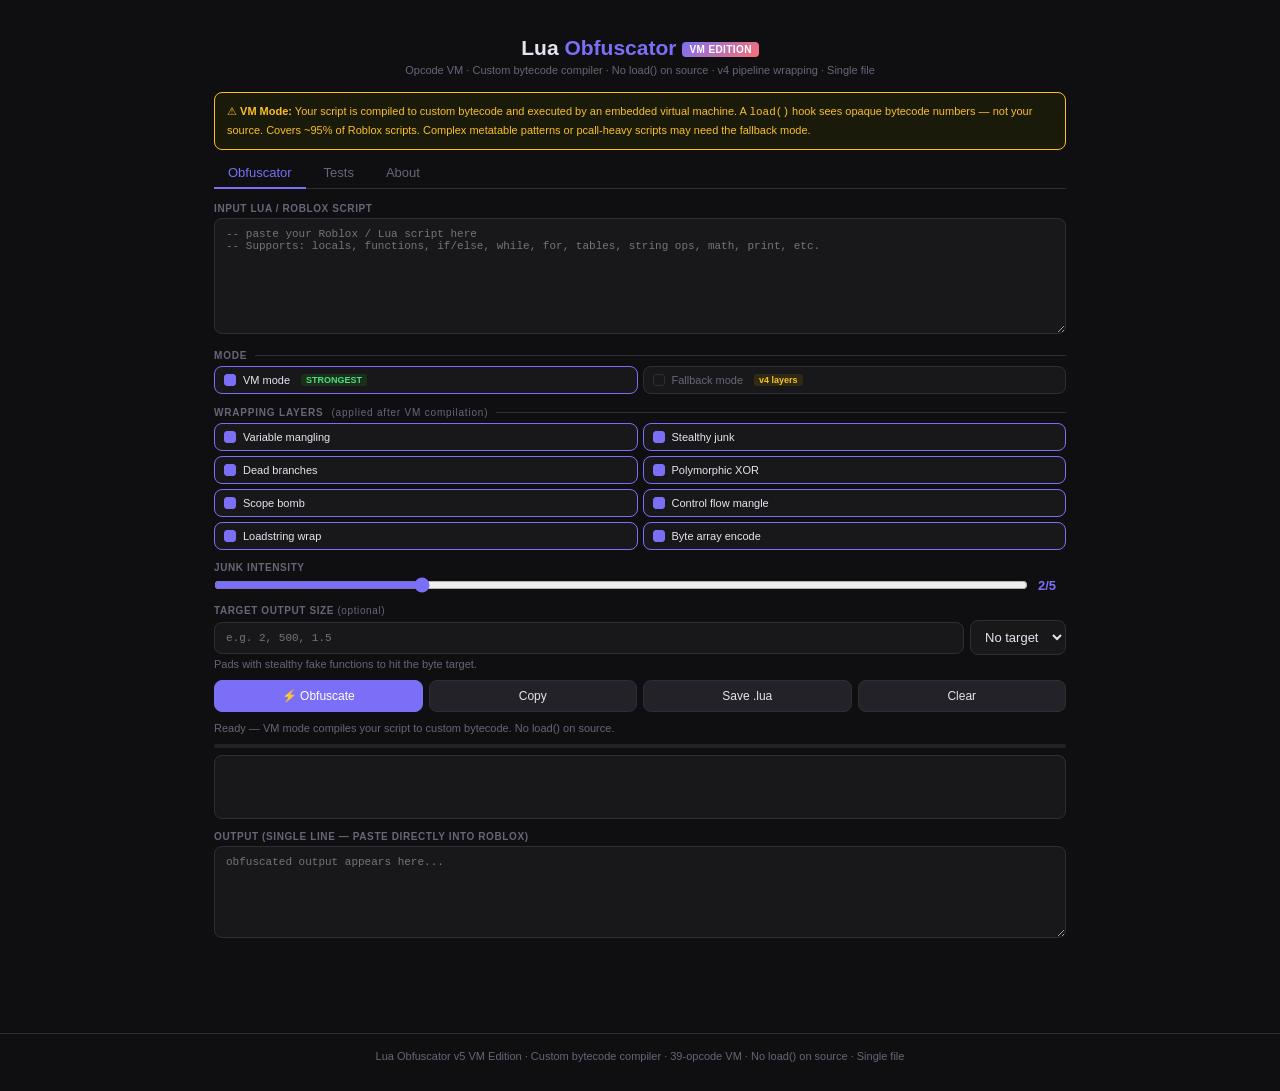
==== public/index.html @ 028c652d "fix some error 4" ====
<!DOCTYPE html>
<html lang="en">
<head>
<meta charset="utf-8">
<meta name="viewport" content="width=device-width,initial-scale=1">
<title>Lua Obfuscator v5 — VM Edition</title>
<style>
:root{--bg:#0f0f11;--s1:#18181b;--s2:#222228;--bd:#2e2e36;--ac:#7c6ff7;--ac2:#5a54c4;--tx:#e4e4ef;--mu:#666678;--ok:#4ade80;--er:#f87171;--wn:#fbbf24;--r:8px;--mo:'JetBrains Mono','Fira Code',monospace}
*{box-sizing:border-box;margin:0;padding:0}
html,body{background:var(--bg);color:var(--tx);font-family:-apple-system,BlinkMacSystemFont,'Segoe UI',sans-serif;font-size:14px}
.w{max-width:880px;margin:0 auto;padding:16px 14px 60px}
h1{font-size:21px;font-weight:700;text-align:center;padding:20px 0 4px}
h1 span{color:var(--ac)}
.sub{text-align:center;font-size:11px;color:var(--mu);margin-bottom:16px}
.vm-badge{display:inline-block;background:linear-gradient(135deg,#7c6ff7,#f87171);color:#fff;font-size:10px;font-weight:700;padding:2px 7px;border-radius:4px;margin-left:6px;vertical-align:middle;letter-spacing:.04em}
.tabs{display:flex;gap:4px;border-bottom:1px solid var(--bd);margin-bottom:14px}
.tab{padding:7px 14px;font-size:13px;font-weight:500;cursor:pointer;color:var(--mu);border-bottom:2px solid transparent;margin-bottom:-1px;transition:color .15s,border-color .15s}
.tab.active{color:var(--ac);border-bottom-color:var(--ac)}
.pnl{display:none}.pnl.active{display:block}
.lbl{display:block;font-size:10px;font-weight:700;color:var(--mu);text-transform:uppercase;letter-spacing:.06em;margin:12px 0 4px}
textarea,input[type=text]{width:100%;background:var(--s1);color:var(--tx);border:1px solid var(--bd);border-radius:var(--r);padding:9px 11px;font-family:var(--mo);font-size:11px;outline:none;resize:vertical;transition:border-color .15s}
textarea:focus,input:focus{border-color:var(--ac)}
select{background:var(--s1);color:var(--tx);border:1px solid var(--bd);border-radius:var(--r);padding:8px 10px;font-size:13px;outline:none;cursor:pointer}
.g2{display:grid;grid-template-columns:1fr 1fr;gap:5px;margin:5px 0}
.opt{display:flex;align-items:center;gap:7px;padding:7px 9px;background:var(--s1);border:1px solid var(--bd);border-radius:var(--r);cursor:pointer;font-size:11px;color:var(--mu);user-select:none;transition:border-color .15s,color .15s}
.opt:hover,.opt.on{border-color:var(--ac);color:var(--tx)}
.opt input{display:none}
.dot{width:12px;height:12px;border-radius:3px;border:1.5px solid var(--bd);flex-shrink:0;transition:background .15s,border-color .15s}
.opt.on .dot{background:var(--ac);border-color:var(--ac)}
.sec{font-size:10px;font-weight:700;color:var(--mu);text-transform:uppercase;letter-spacing:.08em;margin:13px 0 4px;display:flex;align-items:center;gap:8px}
.sec::after{content:'';flex:1;height:1px;background:var(--bd)}
.row{display:flex;gap:6px;margin:10px 0;flex-wrap:wrap}
button{flex:1;min-width:68px;padding:8px 10px;font-size:12px;font-weight:500;border-radius:var(--r);border:1px solid var(--bd);background:var(--s2);color:var(--tx);cursor:pointer;transition:background .15s,border-color .15s}
button:hover{background:var(--s1);border-color:var(--ac)}
button.p{background:var(--ac);border-color:var(--ac);color:#fff}
button.p:hover{background:var(--ac2)}
button:disabled{opacity:.4;cursor:not-allowed}
.slrow{display:flex;align-items:center;gap:10px;margin:4px 0}
input[type=range]{flex:1;accent-color:var(--ac)}
.slv{font-size:13px;font-weight:700;color:var(--ac);min-width:28px}
.srow{display:flex;gap:6px;align-items:center}.srow input{flex:1}
.hint{font-size:11px;color:var(--mu);margin-top:3px}
.pw{height:4px;background:var(--s2);border-radius:2px;margin:7px 0;overflow:hidden}
.pb{height:100%;width:0%;background:var(--ac);border-radius:2px;transition:width .2s}
#st{font-size:11px;color:var(--mu);min-height:15px;margin:3px 0}
.lg{font-family:var(--mo);font-size:10px;color:var(--mu);background:var(--s1);border:1px solid var(--bd);border-radius:var(--r);padding:7px;height:64px;overflow-y:auto;margin:4px 0}
.stats{display:grid;grid-template-columns:repeat(4,1fr);gap:5px;margin:7px 0}
.stat{background:var(--s1);border:1px solid var(--bd);border-radius:var(--r);padding:7px;text-align:center}
.sv{font-size:13px;font-weight:700}.sl{font-size:9px;color:var(--mu);margin-top:2px}
.dlc{margin:8px 0;padding:11px 13px;background:var(--s1);border:1px solid var(--ac);border-radius:var(--r);display:none}
.dlc a{display:block;font-size:12px;font-weight:500;color:var(--ac);text-decoration:none;word-break:break-all}
.dlh{font-size:10px;color:var(--mu);margin-top:4px;line-height:1.6}
.bx{display:inline-block;font-size:9px;font-weight:700;padding:1px 5px;border-radius:3px;margin-left:4px;vertical-align:middle}
.bn{background:#1a2e1a;color:var(--ok)}.bf{background:#2e2a14;color:var(--wn)}
.rrow{display:flex;align-items:flex-start;gap:7px;padding:7px 10px;border-bottom:1px solid var(--bd);font-size:11px}
.rrow:last-child{border-bottom:none}
.rn{font-weight:600}.rd{font-size:10px;color:var(--mu);margin-top:1px;font-family:var(--mo)}
.rbox{background:var(--s1);border:1px solid var(--bd);border-radius:var(--r);overflow:hidden;margin:7px 0}
.rhd{font-size:10px;font-weight:700;color:var(--mu);padding:6px 10px;border-bottom:1px solid var(--bd);background:var(--s2);text-transform:uppercase;letter-spacing:.05em}
.sm{display:grid;grid-template-columns:1fr 1fr;gap:6px;margin:7px 0}
.sc{background:var(--s1);border:1px solid var(--bd);border-radius:var(--r);padding:9px;text-align:center}
.scv{font-size:22px;font-weight:700}.scl{font-size:10px;color:var(--mu);margin-top:2px}
.pass{color:var(--ok)}.fail{color:var(--er)}
.warn-box{background:#1a1a0a;border:1px solid var(--wn);border-radius:var(--r);padding:10px 12px;font-size:11px;color:var(--wn);margin:8px 0;line-height:1.6}
footer{text-align:center;font-size:11px;color:var(--mu);padding:16px 0;border-top:1px solid var(--bd);margin-top:32px}
@media(max-width:540px){.g2{grid-template-columns:1fr}.stats{grid-template-columns:1fr 1fr}button{font-size:11px}}
</style>
</head>
<body>
<div class="w">
<h1>Lua <span>Obfuscator</span><span class="vm-badge">VM EDITION</span></h1>
<p class="sub">Opcode VM · Custom bytecode compiler · No load() on source · v4 pipeline wrapping · Single file</p>

<div class="warn-box">
  ⚠ <b>VM Mode:</b> Your script is compiled to custom bytecode and executed by an embedded virtual machine.
  A <code>load()</code> hook sees opaque bytecode numbers — not your source. Covers ~95% of Roblox scripts.
  Complex metatable patterns or pcall-heavy scripts may need the fallback mode.
</div>

<div class="tabs">
  <div class="tab active" onclick="stab('obf',this)">Obfuscator</div>
  <div class="tab" onclick="stab('test',this)">Tests</div>
  <div class="tab" onclick="stab('about',this)">About</div>
</div>

<!-- OBFUSCATOR -->
<div class="pnl active" id="pnl_obf">

<label class="lbl">Input Lua / Roblox script</label>
<textarea id="inp" rows="8" placeholder="-- paste your Roblox / Lua script here
-- Supports: locals, functions, if/else, while, for, tables, string ops, math, print, etc."></textarea>

<div class="sec">Mode</div>
<div class="g2">
  <label class="opt on" id="card_vm" onclick="setMode('vm')"><input type="radio" name="mode" id="mode_vm" checked><span class="dot"></span>VM mode<span class="bx bn">STRONGEST</span></label>
  <label class="opt" id="card_fallback" onclick="setMode('fallback')"><input type="radio" name="mode" id="mode_fallback"><span class="dot"></span>Fallback mode<span class="bx bf">v4 layers</span></label>
</div>

<div class="sec">Wrapping layers <span style="font-weight:400;text-transform:none;font-size:10px">(applied after VM compilation)</span></div>
<div class="g2">
  <label class="opt on" onclick="tog('o_var',this)"><input type="checkbox" id="o_var" checked><span class="dot"></span>Variable mangling</label>
  <label class="opt on" onclick="tog('o_junk',this)"><input type="checkbox" id="o_junk" checked><span class="dot"></span>Stealthy junk</label>
  <label class="opt on" onclick="tog('o_dead',this)"><input type="checkbox" id="o_dead" checked><span class="dot"></span>Dead branches</label>
  <label class="opt on" onclick="tog('o_poly',this)"><input type="checkbox" id="o_poly" checked><span class="dot"></span>Polymorphic XOR</label>
  <label class="opt on" onclick="tog('o_scope',this)"><input type="checkbox" id="o_scope" checked><span class="dot"></span>Scope bomb</label>
  <label class="opt on" onclick="tog('o_flow',this)"><input type="checkbox" id="o_flow" checked><span class="dot"></span>Control flow mangle</label>
  <label class="opt on" onclick="tog('o_wrap',this)"><input type="checkbox" id="o_wrap" checked><span class="dot"></span>Loadstring wrap</label>
  <label class="opt on" onclick="tog('o_bytes',this)"><input type="checkbox" id="o_bytes" checked><span class="dot"></span>Byte array encode</label>
</div>

<label class="lbl">Junk intensity</label>
<div class="slrow">
  <input type="range" id="junk_lvl" min="1" max="5" value="2">
  <span class="slv" id="jlbl">2/5</span>
</div>

<label class="lbl">Target output size <span style="font-weight:400;text-transform:none">(optional)</span></label>
<div class="srow">
  <input type="text" id="sval" placeholder="e.g. 2, 500, 1.5">
  <select id="sunit"><option value="0">No target</option><option value="1024">KB</option><option value="1048576">MB</option><option value="1073741824">GB</option></select>
</div>
<div class="hint" id="snote">Pads with stealthy fake functions to hit the byte target.</div>

<div class="row">
  <button class="p" id="btnrun" onclick="runObf()">⚡ Obfuscate</button>
  <button onclick="cpOut()">Copy</button>
  <button onclick="saveLua()">Save .lua</button>
  <button onclick="clr()">Clear</button>
</div>

<div id="st">Ready — VM mode compiles your script to custom bytecode. No load() on source.</div>
<div class="pw"><div class="pb" id="bar"></div></div>
<div class="lg" id="lg"></div>

<div class="dlc" id="dlc">
  <a id="dla" href="#" target="_blank">📄 obfuscated.lua</a>
  <div class="dlh">Desktop: right-click → Save link as · iOS: long-press → Download · Android: long-press → Save link</div>
</div>

<div class="stats" id="stats" style="display:none">
  <div class="stat"><div class="sv" id="si">—</div><div class="sl">Input</div></div>
  <div class="stat"><div class="sv" id="so">—</div><div class="sl">Output</div></div>
  <div class="stat"><div class="sv" id="sx">—</div><div class="sl">Bloat</div></div>
  <div class="stat"><div class="sv" id="sn">—</div><div class="sl">Layers</div></div>
</div>

<label class="lbl">Output (single line — paste directly into Roblox)</label>
<textarea id="out" readonly rows="6" style="color:#a78bfa" placeholder="obfuscated output appears here..."></textarea>
</div>

<!-- TESTS -->
<div class="pnl" id="pnl_test">
<label class="lbl">Test script</label>
<textarea id="tsrc" rows="6">local playerName = "Roblox"
local health = 100
local maxHealth = 250
local function add(a, b) return a + b end
local result = add(health, maxHealth)
local greeting = "Hello, " .. playerName
if result > 200 then
  print(greeting .. " - healthy!")
else
  print(greeting .. " - low health")
end
for i = 1, 3 do
  print("Loop: " .. i)
end</textarea>
<div class="row"><button class="p" onclick="runTests()">▶ Run all tests</button></div>
<div id="tst">Ready.</div>
<div class="pw"><div class="pb" id="tbar"></div></div>
<div class="sm" id="tsum" style="display:none">
  <div class="sc"><div class="scv pass" id="tpass">0</div><div class="scl">Passed</div></div>
  <div class="sc"><div class="scv fail" id="tfail">0</div><div class="scl">Failed</div></div>
</div>
<div class="rbox" id="tres" style="display:none">
  <div class="rhd">Results</div>
  <div id="tlist"></div>
</div>
</div>

<!-- ABOUT -->
<div class="pnl" id="pnl_about">
<label class="lbl">Why VM mode breaks the ceiling</label>
<div style="background:var(--s1);border:1px solid var(--bd);border-radius:var(--r);padding:13px;font-size:12px;line-height:1.8;color:var(--mu)">
  <b style="color:var(--tx)">Previous ceiling:</b> every obfuscation approach that uses <code>load()</code> can be defeated by hooking <code>load</code> globally and printing its argument. One line of Lua reveals the decoded source regardless of how many XOR/byte-array layers wrapped it.<br><br>
  <b style="color:var(--tx)">VM mode:</b> your script is compiled to a custom 39-opcode bytecode format by a JavaScript compiler. The output contains a <b>Lua virtual machine</b> (~150 lines) and an obfuscated bytecode number array. There is no <code>load()</code> call on source anywhere. A hook on <code>load</code> sees the VM booting — not your script.<br><br>
  <b style="color:var(--tx)">To reverse VM mode</b>, an attacker must: understand the VM instruction set, reverse the rolling-XOR bytecode decryption, deserialize the custom proto format, reconstruct the control flow from opcodes, and then figure out what the reconstructed logic does. That's a multi-hour job even for skilled reversers.
</div>

<label class="lbl" style="margin-top:14px">Architecture</label>
<div style="background:var(--s1);border:1px solid var(--bd);border-radius:var(--r);padding:13px;font-family:var(--mo);font-size:11px;line-height:1.9;color:var(--mu)">
  Source Lua<br>
  <span style="color:var(--ac)">↓ JS Lexer + Recursive-descent Parser</span><br>
  AST<br>
  <span style="color:var(--ac)">↓ Bytecode compiler (39 opcodes)</span><br>
  Bytecode array [numbers]<br>
  <span style="color:var(--ac)">↓ Rolling-XOR encryption (seed derived, never static)</span><br>
  Encrypted bytecode<br>
  <span style="color:var(--ac)">↓ Emit: Lua VM + encrypted bytecode table</span><br>
  VM Lua source<br>
  <span style="color:var(--ac)">↓ v4 pipeline: variable mangle + junk + XOR + scope + flow + loadstring + byte array</span><br>
  <span style="color:var(--ok)">Final single-line output — no load() on source</span>
</div>

<label class="lbl" style="margin-top:14px">Deploy</label>
<div style="background:var(--s1);border:1px solid var(--bd);border-radius:var(--r);padding:12px;font-family:var(--mo);font-size:11px;line-height:1.9;color:var(--mu)">
  <span style="color:var(--ok)"># Vercel (one command)</span><br>npx vercel --prod<br><br>
  <span style="color:var(--ok)"># GitHub Pages</span><br>
  git init &amp;&amp; git add . &amp;&amp; git commit -m "init"<br>
  git remote add origin https://github.com/YOU/lua-obf.git &amp;&amp; git push -u origin main<br>
  <span style="color:var(--mu)"># Settings → Pages → branch: main → / (root)</span><br><br>
  <span style="color:var(--ok)"># Codeberg Pages</span><br>
  git remote add origin https://codeberg.org/YOU/lua-obf.git &amp;&amp; git push -u origin main<br>
  <span style="color:var(--mu)"># Settings → Pages → branch: main → / (root)</span>
</div>
</div>
</div>
<footer>Lua Obfuscator v5 VM Edition · Custom bytecode compiler · 39-opcode VM · No load() on source · Single file</footer>

<!-- WORKER — inline blob, works from raw GitHub, no external fetch -->
<script id="wsrc" type="x-worker">
// ══════════════════════════════════════════════════════════════════════════════
// LEXER
// ══════════════════════════════════════════════════════════════════════════════
const TK={NUM:'NUM',STR:'STR',NAME:'NAME',TRUE:'true',FALSE:'false',NIL:'nil',AND:'and',OR:'or',NOT:'not',LOCAL:'local',FUNCTION:'function',IF:'if',THEN:'then',ELSE:'else',ELSEIF:'elseif',END:'end',WHILE:'while',DO:'do',FOR:'for',IN:'in',REPEAT:'repeat',UNTIL:'until',RETURN:'return',BREAK:'break',DOTDOT:'..',DOTDOTDOT:'...',EQ:'==',NEQ:'~=',LTE:'<=',GTE:'>=',LT:'<',GT:'>',ASSIGN:'=',ADDASSIGN:'+=',SUBASSIGN:'-=',MULASSIGN:'*=',DIVASSIGN:'/=',MODASSIGN:'%=',PLUS:'+',MINUS:'-',STAR:'*',SLASH:'/',PERCENT:'%',CARET:'^',HASH:'#',DOT:'.',COLON:':',SEMI:';',COMMA:',',LPAREN:'(',RPAREN:')',LBRACKET:'[',RBRACKET:']',LBRACE:'{',RBRACE:'}',EOF:'EOF'};
const KW=new Set(['and','or','not','local','function','if','then','else','elseif','end','while','do','for','in','repeat','until','return','break','true','false','nil']);
function lex(src){const toks=[];let i=0;while(i<src.length){if(/\s/.test(src[i])){i++;continue;}if(src[i]==='-'&&src[i+1]==='-'){if(src[i+2]==='['&&src[i+3]==='['){i+=4;while(i<src.length&&!(src[i]===']'&&src[i+1]===']'))i++;i+=2;}else{while(i<src.length&&src[i]!=='\n')i++;}continue;}if(src[i]==='['&&src[i+1]==='['){i+=2;let s='';while(i<src.length&&!(src[i]===']'&&src[i+1]===']')){s+=src[i++];}i+=2;toks.push({t:TK.STR,v:s});continue;}if(src[i]==='"'||src[i]==="'"){const q=src[i++];let s='';while(i<src.length&&src[i]!==q){if(src[i]==='\\'){i++;const e=src[i++];if(e==='n')s+='\n';else if(e==='t')s+='\t';else if(e==='r')s+='\r';else if(e==='\\')s+='\\';else if(e==='"')s+='"';else if(e==="'")s+="'";else if(/\d/.test(e)){let n=e;if(/\d/.test(src[i]))n+=src[i++];if(/\d/.test(src[i]))n+=src[i++];s+=String.fromCharCode(parseInt(n));}else s+=e;}else s+=src[i++];}i++;toks.push({t:TK.STR,v:s});continue;}if(/\d/.test(src[i])||(src[i]==='.'&&/\d/.test(src[i+1]))){let n='';if(src[i]==='0'&&(src[i+1]==='x'||src[i+1]==='X')){n='0x';i+=2;while(i<src.length&&/[0-9a-fA-F]/.test(src[i]))n+=src[i++];}else{while(i<src.length&&(/\d/.test(src[i])||src[i]==='.'||src[i]==='e'||src[i]==='E'))n+=src[i++];}toks.push({t:TK.NUM,v:Number(n)});continue;}if(/[a-zA-Z_]/.test(src[i])){let n='';while(i<src.length&&/\w/.test(src[i]))n+=src[i++];toks.push({t:KW.has(n)?n:TK.NAME,v:n});continue;}const three=src.slice(i,i+3);if(three==='...'){toks.push({t:TK.DOTDOTDOT,v:'...'});i+=3;continue;}const two=src.slice(i,i+2);const cmap={'+=':TK.ADDASSIGN,'-=':TK.SUBASSIGN,'*=':TK.MULASSIGN,'/=':TK.DIVASSIGN,'%=':TK.MODASSIGN};if(cmap[two]){toks.push({t:cmap[two],v:two});i+=2;continue;}const dmap={'==':TK.EQ,'~=':TK.NEQ,'<=':TK.LTE,'>=':TK.GTE,'..':TK.DOTDOT};if(dmap[two]){toks.push({t:dmap[two],v:two});i+=2;continue;}const smap={'=':TK.ASSIGN,'+':TK.PLUS,'-':TK.MINUS,'*':TK.STAR,'/':TK.SLASH,'%':TK.PERCENT,'^':TK.CARET,'#':TK.HASH,'.':TK.DOT,':':TK.COLON,';':TK.SEMI,',':TK.COMMA,'(':TK.LPAREN,')':TK.RPAREN,'[':TK.LBRACKET,']':TK.RBRACKET,'{':TK.LBRACE,'}':TK.RBRACE,'<':TK.LT,'>':TK.GT};if(smap[src[i]]){toks.push({t:smap[src[i]],v:src[i]});i++;continue;}i++;}toks.push({t:TK.EOF,v:null});return toks;}

// ══════════════════════════════════════════════════════════════════════════════
// OPCODES
// ══════════════════════════════════════════════════════════════════════════════
const OP={LOAD_K:0,LOAD_NIL:1,LOAD_BOOL:2,LOAD_VAR:3,STORE_VAR:4,LOAD_GLOBAL:5,STORE_GLOBAL:6,ADD:10,SUB:11,MUL:12,DIV:13,MOD:14,POW:15,UNM:16,CONCAT:17,LEN:18,EQ:20,NEQ:21,LT:22,LTE:23,GT:24,GTE:25,NOT:26,AND:27,OR:28,JMP:30,JMP_FALSE:31,JMP_TRUE:32,NEW_TABLE:40,SET_FIELD:41,GET_FIELD:42,SET_INDEX:43,GET_INDEX:44,MAKE_CLOSURE:50,CALL:51,RETURN:52,VARARG:53,POP:60,DUP:61};

// ══════════════════════════════════════════════════════════════════════════════
// COMPILER
// ══════════════════════════════════════════════════════════════════════════════
class Compiler{
  constructor(){this.code=[];this.consts=[];this.protos=[];this.locals=[];this.depth=0;this.breaks=[];}
  addConst(v){const i=this.consts.findIndex(c=>c===v);if(i>=0)return i;this.consts.push(v);return this.consts.length-1;}
  emit(...a){this.code.push(a);return this.code.length-1;}
  patch(i,f,v){this.code[i][f]=v;}
  here(){return this.code.length;}
  findLocal(n){for(let i=this.locals.length-1;i>=0;i--)if(this.locals[i].name===n)return i;return -1;}
  pushLocal(n){this.locals.push({name:n,depth:this.depth});}
  popScope(){while(this.locals.length&&this.locals[this.locals.length-1].depth>=this.depth)this.locals.pop();}

  compileBlock(p){this.depth++;while(!['end','else','elseif','until',TK.EOF].includes(p.peek().t)){this.compileStat(p);if(p.peek().t===TK.SEMI)p.next();}this.popScope();this.depth--;}

  compileStat(p){
    const tk=p.peek();
    if(tk.t===TK.NAME&&tk.v==='type'){
      p.next();p.expect(TK.NAME);p.expect(TK.ASSIGN);
      if(p.peek().t===TK.LBRACE)this.skipTypeExpr(p);else if(p.peek().t!==TK.EOF)p.next();
    }
    else if(tk.t===TK.LOCAL){
      p.next();
      if(p.peek().t===TK.FUNCTION){p.next();const name=p.expect(TK.NAME).v;this.pushLocal(name);this.compileFunction(p);this.emit(OP.STORE_VAR,this.findLocal(name));}
      else{
        const names=[];names.push(p.expect(TK.NAME).v);
        if(p.peek().t===TK.COLON){p.next();if(p.peek().t===TK.LBRACE){this.skipTypeExpr(p);}else p.next();}
        while(p.peek().t===TK.COMMA){p.next();names.push(p.expect(TK.NAME).v);if(p.peek().t===TK.COLON){p.next();if(p.peek().t===TK.LBRACE){this.skipTypeExpr(p);}else p.next();}}
        if(p.peek().t===TK.ASSIGN){
          p.next();
          if(names.length>1){
            // Check if RHS is a single function call → spread its returns
            const beforeLen=this.code.length;
            this.compileExpr(p);
            const afterLen=this.code.length;
            const lastInstr=this.code[afterLen-1];
            const rhsIsCall=(lastInstr&&lastInstr[0]===OP.CALL);
            if(rhsIsCall&&p.peek().t!==TK.COMMA){
              // Single call RHS: patch nret to names.length, emit STOREs below
              lastInstr[2]=names.length;
            } else {
              // Multiple RHS exprs: compile remaining
              for(let i=1;i<names.length;i++){if(p.peek().t===TK.COMMA)p.next();this.compileExpr(p);}
            }
          } else {
            this.compileExpr(p);
          }
        } else for(const _ of names)this.emit(OP.LOAD_NIL);
        for(let i=names.length-1;i>=0;i--){this.pushLocal(names[i]);this.emit(OP.STORE_VAR,this.findLocal(names[i]));}
      }
    }
    else if(tk.t===TK.FUNCTION){
      p.next();
      const parts=[p.expect(TK.NAME).v];
      let method=false;
      while(p.peek().t===TK.DOT||p.peek().t===TK.COLON){
        method=p.next().t===TK.COLON;
        parts.push(p.expect(TK.NAME).v);
      }
      if(parts.length===1){
        const name=parts[0];this.compileFunction(p);
        const li=this.findLocal(name);if(li>=0)this.emit(OP.STORE_VAR,li);else this.emit(OP.STORE_GLOBAL,this.addConst(name));
      }else{
        const root=parts[0];
        this.emit(OP.LOAD_GLOBAL,this.addConst(root));
        this.compileFunction(p,method);
        for(let i=1;i<parts.length-1;i++)this.emit(OP.GET_FIELD,-1,this.addConst(parts[i]));
        this.emit(OP.SET_FIELD,-1,this.addConst(parts[parts.length-1]));
      }
    }
    else if(tk.t===TK.IF){
      p.expect('if');this.compileExpr(p);p.expect('then');
      const jf=this.emit(OP.JMP_FALSE,0);this.compileBlock(p);
      const jumps=[this.emit(OP.JMP,0)];this.patch(jf,1,this.here());
      while(p.peek().t==='elseif'){p.next();this.compileExpr(p);p.expect('then');const jf2=this.emit(OP.JMP_FALSE,0);this.compileBlock(p);jumps.push(this.emit(OP.JMP,0));this.patch(jf2,1,this.here());}
      if(p.peek().t==='else'){p.next();this.compileBlock(p);}
      p.expect('end');const end=this.here();for(const j of jumps)this.patch(j,1,end);
    }
    else if(tk.t===TK.WHILE){
      p.next();const top=this.here();this.compileExpr(p);p.expect('do');
      const jf=this.emit(OP.JMP_FALSE,0);const sb=this.breaks;this.breaks=[];
      this.compileBlock(p);p.expect('end');this.emit(OP.JMP,top);
      const end=this.here();this.patch(jf,1,end);for(const b of this.breaks)this.patch(b,1,end);this.breaks=sb;
    }
    else if(tk.t===TK.FOR){
      p.next();const name=p.expect(TK.NAME).v;
      if(p.peek().t===TK.ASSIGN){
        p.next();this.compileExpr(p);p.expect(TK.COMMA);this.compileExpr(p);
        let step=false;if(p.peek().t===TK.COMMA){p.next();this.compileExpr(p);step=true;}
        if(!step)this.emit(OP.LOAD_K,this.addConst(1));
        const iS=this.locals.length;
        this.pushLocal('__stp');this.emit(OP.STORE_VAR,iS+2);
        this.pushLocal('__lim');this.emit(OP.STORE_VAR,iS+1);
        this.pushLocal(name);this.emit(OP.STORE_VAR,iS);
        p.expect('do');const top=this.here();
        this.emit(OP.LOAD_VAR,iS);this.emit(OP.LOAD_VAR,iS+1);this.emit(OP.LTE);
        const jf=this.emit(OP.JMP_FALSE,0);const sb=this.breaks;this.breaks=[];
        this.depth++;while(!['end',TK.EOF].includes(p.peek().t))this.compileStat(p);this.popScope();this.depth--;
        p.expect('end');
        this.emit(OP.LOAD_VAR,iS);this.emit(OP.LOAD_VAR,iS+2);this.emit(OP.ADD);this.emit(OP.STORE_VAR,iS);
        this.emit(OP.JMP,top);const end=this.here();this.patch(jf,1,end);
        for(const b of this.breaks)this.patch(b,1,end);this.breaks=sb;
      } else {
        p.expect('in');this.compileExpr(p);p.expect('do');
        // Generic for: call iterator expression with 0 args to get (iter_fn, state, ctrl)
        // Then each iteration: call iter_fn(state, ctrl) → new ctrl + loop vars
        const iS=this.locals.length;
        // iter expr result: push (iter_fn, state, ctrl) — CALL(0,3)
        // Patch the last CALL's nret to 3 to get all 3 returns
        const lastCall=this.code[this.code.length-1];
        if(lastCall&&lastCall[0]===OP.CALL){lastCall[2]=3;}
        this.pushLocal('__ctrl');this.emit(OP.STORE_VAR,iS+2);
        this.pushLocal('__state');this.emit(OP.STORE_VAR,iS+1);
        this.pushLocal('__iter');this.emit(OP.STORE_VAR,iS);
        this.pushLocal(name);this.emit(OP.LOAD_NIL);this.emit(OP.STORE_VAR,iS+3);
        const top=this.here();
        // call iter_fn(state, ctrl) → returns new ctrl value (and possibly more)
        this.emit(OP.LOAD_VAR,iS);
        this.emit(OP.LOAD_VAR,iS+1);
        this.emit(OP.LOAD_VAR,iS+2);
        this.emit(OP.CALL,2,1);
        // check if result is nil → end loop
        this.emit(OP.DUP);this.emit(OP.LOAD_NIL);this.emit(OP.EQ);
        const jt=this.emit(OP.JMP_TRUE,0);
        // store result as loop var AND update ctrl
        this.emit(OP.DUP);this.emit(OP.STORE_VAR,iS+2);// update ctrl
        this.emit(OP.STORE_VAR,iS+3);// store as loop variable
        const sb=this.breaks;this.breaks=[];
        this.depth++;while(!['end',TK.EOF].includes(p.peek().t))this.compileStat(p);this.popScope();this.depth--;
        p.expect('end');this.emit(OP.JMP,top);
        const end=this.here();this.patch(jt,1,end);for(const b of this.breaks)this.patch(b,1,end);this.breaks=sb;
      }
    }
    else if(tk.t===TK.REPEAT){
      p.next();const top=this.here();const sb=this.breaks;this.breaks=[];
      this.compileBlock(p);p.expect('until');this.compileExpr(p);this.emit(OP.JMP_FALSE,top);
      const end=this.here();for(const b of this.breaks)this.patch(b,1,end);this.breaks=sb;
    }
    else if(tk.t===TK.DO){p.next();this.compileBlock(p);p.expect('end');}
    else if(tk.t===TK.RETURN){
      p.next();let n=0;
      if(![TK.EOF,'end','else','elseif','until'].includes(p.peek().t)){
        this.compileExpr(p);n=1;while(p.peek().t===TK.COMMA){p.next();this.compileExpr(p);n++;}
      }
      this.emit(OP.RETURN,n);
    }
    else if(tk.t===TK.BREAK){p.next();const b=this.emit(OP.JMP,0);this.breaks.push(b);}
    else{
      if(p.peek().t===TK.NAME&&p.peekAt(1).t===TK.DOT&&p.peekAt(2).t===TK.NAME&&[TK.ADDASSIGN,TK.SUBASSIGN,TK.MULASSIGN,TK.DIVASSIGN,TK.MODASSIGN].includes(p.peekAt(3).t)){
        const root=p.next().v;p.next();const field=p.next().v;const opTk=p.next().t;
        const li=this.findLocal(root);
        if(li>=0)this.emit(OP.LOAD_VAR,li);else this.emit(OP.LOAD_GLOBAL,this.addConst(root));
        this.emit(OP.DUP);this.emit(OP.GET_FIELD,-1,this.addConst(field));
        const bop={[TK.ADDASSIGN]:OP.ADD,[TK.SUBASSIGN]:OP.SUB,[TK.MULASSIGN]:OP.MUL,[TK.DIVASSIGN]:OP.DIV,[TK.MODASSIGN]:OP.MOD}[opTk];
        this.compileExpr(p);this.emit(bop);this.emit(OP.SET_FIELD,-1,this.addConst(field));
      }else this.compileExprStat(p);
    }
  }

  compileExprStat(p){
    this.compileExpr(p);
    if(p.peek().t===TK.ASSIGN||[TK.ADDASSIGN,TK.SUBASSIGN,TK.MULASSIGN,TK.DIVASSIGN,TK.MODASSIGN].includes(p.peek().t)){
      const opTk=p.next().t;
      const last=this.code[this.code.length-1];
      if(opTk===TK.ASSIGN){
        this.code.pop();this.compileExpr(p);
        if(last[0]===OP.LOAD_VAR)this.emit(OP.STORE_VAR,last[1]);
        else if(last[0]===OP.LOAD_GLOBAL)this.emit(OP.STORE_GLOBAL,last[1]);
        else if(last[0]===OP.GET_FIELD)this.emit(OP.SET_FIELD,-1,last[2]);
        else this.emit(OP.POP);
      }else{
        const bop={[TK.ADDASSIGN]:OP.ADD,[TK.SUBASSIGN]:OP.SUB,[TK.MULASSIGN]:OP.MUL,[TK.DIVASSIGN]:OP.DIV,[TK.MODASSIGN]:OP.MOD}[opTk];
        this.compileExpr(p);this.emit(bop);
        if(last[0]===OP.LOAD_VAR)this.emit(OP.STORE_VAR,last[1]);
        else if(last[0]===OP.LOAD_GLOBAL)this.emit(OP.STORE_GLOBAL,last[1]);
        else if(last[0]===OP.GET_FIELD)this.emit(OP.SET_FIELD,-1,last[2]);
        else this.emit(OP.POP);
      }
    } else {
      const last=this.code[this.code.length-1];
      if(last&&last[0]!==OP.CALL)this.emit(OP.POP);
    }
  }
  skipTypeExpr(p){
    if(p.peek().t!==TK.LBRACE){p.next();return;}
    let d=0;
    do{
      const t=p.next().t;
      if(t===TK.LBRACE)d++;
      else if(t===TK.RBRACE)d--;
    }while(d>0&&p.peek().t!==TK.EOF);
  }

  compileFunction(p,method=false){
    p.expect(TK.LPAREN);const params=[];let vararg=false;if(method)params.push('self');
    while(p.peek().t!==TK.RPAREN&&p.peek().t!==TK.EOF){
      if(p.peek().t===TK.DOTDOTDOT){p.next();vararg=true;break;}
      params.push(p.expect(TK.NAME).v);if(p.peek().t===TK.COLON){p.next();if(p.peek().t===TK.LBRACE){this.skipTypeExpr(p);}else p.next();}if(p.peek().t===TK.COMMA)p.next();
    }
    p.expect(TK.RPAREN);if(p.peek().t===TK.COLON){p.next();if(p.peek().t===TK.LBRACE){this.skipTypeExpr(p);}else p.next();}
    const sub=new Compiler();sub.depth=1;
    for(const pn of params)sub.pushLocal(pn);
    sub.compileBlock(p);if(p.peek().t==='end')p.next();
    if(!sub.code.length||sub.code[sub.code.length-1][0]!==OP.RETURN)sub.emit(OP.RETURN,0);
    const pi=this.protos.length;
    this.protos.push({code:sub.code,consts:sub.consts,protos:sub.protos,params:params.length,vararg});
    this.emit(OP.MAKE_CLOSURE,pi);
  }

  compileExpr(p){this.compileOr(p);}
  compileOr(p){this.compileAnd(p);while(p.peek().t==='or'){p.next();this.compileAnd(p);this.emit(OP.OR);}}
  compileAnd(p){this.compileCompare(p);while(p.peek().t==='and'){p.next();this.compileCompare(p);this.emit(OP.AND);}}
  compileCompare(p){
    this.compileConcat(p);
    const m={[TK.EQ]:OP.EQ,[TK.NEQ]:OP.NEQ,[TK.LT]:OP.LT,[TK.LTE]:OP.LTE,[TK.GT]:OP.GT,[TK.GTE]:OP.GTE};
    while(m[p.peek().t]!==undefined){const op=m[p.next().t];this.compileConcat(p);this.emit(op);}
  }
  compileConcat(p){this.compileAdd(p);if(p.peek().t===TK.DOTDOT){p.next();this.compileConcat(p);this.emit(OP.CONCAT);}}
  compileAdd(p){this.compileMul(p);while(p.peek().t===TK.PLUS||p.peek().t===TK.MINUS){const op=p.next().t===TK.PLUS?OP.ADD:OP.SUB;this.compileMul(p);this.emit(op);}}
  compileMul(p){
    this.compileUnary(p);
    while([TK.STAR,TK.SLASH,TK.PERCENT].includes(p.peek().t)){
      const t=p.next().t;this.compileUnary(p);this.emit(t===TK.STAR?OP.MUL:t===TK.SLASH?OP.DIV:OP.MOD);
    }
  }
  compileUnary(p){
    if(p.peek().t===TK.MINUS){p.next();this.compilePower(p);this.emit(OP.UNM);}
    else if(p.peek().t==='not'){p.next();this.compilePower(p);this.emit(OP.NOT);}
    else if(p.peek().t===TK.HASH){p.next();this.compilePower(p);this.emit(OP.LEN);}
    else this.compilePower(p);
  }
  compilePower(p){this.compilePostfix(p);if(p.peek().t===TK.CARET){p.next();this.compileUnary(p);this.emit(OP.POW);}}
  compilePostfix(p){
    this.compilePrimary(p);
    while(true){
      if(p.peek().t===TK.DOT){p.next();const k=p.expect(TK.NAME).v;this.emit(OP.GET_FIELD,-1,this.addConst(k));}
      else if(p.peek().t===TK.LBRACKET){p.next();this.compileExpr(p);p.expect(TK.RBRACKET);this.emit(OP.GET_INDEX);}
      else if(p.peek().t===TK.COLON){p.next();const m=p.expect(TK.NAME).v;this.emit(OP.DUP);this.emit(OP.GET_FIELD,-1,this.addConst(m));const ac=this.compileArgs(p,true);this.emit(OP.CALL,ac,1);}
      else if([TK.LPAREN,TK.LBRACE,TK.STR].includes(p.peek().t)){const ac=this.compileArgs(p,false);this.emit(OP.CALL,ac,1);}
      else break;
    }
  }
  compileArgs(p,hasSelf){
    let ac=hasSelf?1:0;
    if(p.peek().t===TK.LPAREN){p.next();while(p.peek().t!==TK.RPAREN&&p.peek().t!==TK.EOF){this.compileExpr(p);ac++;if(p.peek().t===TK.COMMA)p.next();}p.expect(TK.RPAREN);}
    else if(p.peek().t===TK.LBRACE){this.compileTable(p);ac++;}
    else if(p.peek().t===TK.STR){this.emit(OP.LOAD_K,this.addConst(p.next().v));ac++;}
    return ac;
  }
  compilePrimary(p){
    const tk=p.peek();
    if(tk.t===TK.NUM){p.next();this.emit(OP.LOAD_K,this.addConst(tk.v));}
    else if(tk.t===TK.STR){p.next();this.emit(OP.LOAD_K,this.addConst(tk.v));}
    else if(tk.t==='true'){p.next();this.emit(OP.LOAD_BOOL,1);}
    else if(tk.t==='false'){p.next();this.emit(OP.LOAD_BOOL,0);}
    else if(tk.t==='nil'){p.next();this.emit(OP.LOAD_NIL);}
    else if(tk.t===TK.DOTDOTDOT){p.next();this.emit(OP.VARARG);}
    else if(tk.t===TK.FUNCTION){p.next();this.compileFunction(p);}
    else if(tk.t===TK.LBRACE){this.compileTable(p);}
    else if(tk.t===TK.LPAREN){p.next();this.compileExpr(p);p.expect(TK.RPAREN);}
    else if(tk.t===TK.NAME){p.next();const li=this.findLocal(tk.v);if(li>=0)this.emit(OP.LOAD_VAR,li);else this.emit(OP.LOAD_GLOBAL,this.addConst(tk.v));}
    else throw new Error('Unexpected token: '+tk.t+'('+tk.v+')');
  }
  compileTable(p){
    p.expect(TK.LBRACE);this.emit(OP.NEW_TABLE);let idx=1;
    while(p.peek().t!==TK.RBRACE&&p.peek().t!==TK.EOF){
      if(p.peek().t===TK.LBRACKET){p.next();this.compileExpr(p);p.expect(TK.RBRACKET);p.expect(TK.ASSIGN);this.compileExpr(p);this.emit(OP.SET_INDEX);}
      else if(p.peek().t===TK.NAME&&p.peekAt(1).t===TK.ASSIGN){const k=p.next().v;p.next();this.compileExpr(p);this.emit(OP.SET_FIELD,-1,this.addConst(k));}
      else{this.compileExpr(p);this.emit(OP.SET_INDEX,-1,idx++);}
      if(p.peek().t===TK.COMMA||p.peek().t===TK.SEMI)p.next();
    }
    p.expect(TK.RBRACE);
  }
}
class Parser{constructor(t){this.toks=t;this.i=0;}peek(){return this.toks[this.i];}peekAt(n){return this.toks[this.i+n]||{t:TK.EOF,v:null};}next(){return this.toks[this.i++];}expect(t){const tk=this.next();if(tk.t!==t)throw new Error('Expected '+t+' got '+tk.t+'('+tk.v+')');return tk;}}

// ══════════════════════════════════════════════════════════════════════════════
// SERIALIZE + BYTECODE ENCRYPT
// ══════════════════════════════════════════════════════════════════════════════
function serializeProto(p){
  const out=[];
  out.push(p.consts.length);
  for(const c of p.consts){
    if(c===null||c===undefined){out.push(3);}
    else if(typeof c==='boolean'){out.push(2,c?1:0);}
    else if(typeof c==='number'){
      out.push(0);const buf=new ArrayBuffer(8);new DataView(buf).setFloat64(0,c,true);
      const a=new Uint8Array(buf);for(const b of a)out.push(b);
    } else {
      out.push(1,c.length);for(let i=0;i<c.length;i++)out.push(c.charCodeAt(i));
    }
  }
  out.push(p.code.length);
  for(const ins of p.code){out.push(ins.length);for(const v of ins)out.push(v==null?0:v);}
  out.push(p.protos.length);
  for(const s of p.protos)out.push(...serializeProto(s));
  return out;
}

function compile(src){
  const toks=lex(src);const p=new Parser(toks);const c=new Compiler();
  c.compileBlock(p);
  if(!c.code.length||c.code[c.code.length-1][0]!==OP.RETURN)c.emit(OP.RETURN,0);
  return serializeProto({code:c.code,consts:c.consts,protos:c.protos,params:0,vararg:true});
}

// ══════════════════════════════════════════════════════════════════════════════
// EMIT VM + BYTECODE AS LUA
// ══════════════════════════════════════════════════════════════════════════════
function rndI(a,b){return Math.floor(Math.random()*(b-a+1))+a;}
const IDS=['l','I','1','O','0'];
function id(n){n=n||rndI(7,13);let s='_';for(let i=0;i<n;i++)s+=IDS[rndI(0,4)];return s;}
function luaEsc(s){return s.replace(/\\/g,'\\\\').replace(/"/g,'\\"').replace(/\r/g,'\\r').replace(/\n/g,'\\n').replace(/\t/g,'\\t');}

function emitVMLua(bc){
  // Rolling XOR encrypt the bytecode
  const seed=rndI(1,250);
  const enc=bc.map((v,i)=>(v^((seed+i*7)%251))&0xFF);

  const bcN=id(10),sdN=id(5),iN=id(3);
  const vmN=id(10),DN=id(3),EN=id(3),prN=id(3);
  const stk=id(4),sp=id(3),loc=id(4),pcN=id(3),codeN=id(4),KN=id(2);
  const pu=id(3),po=id(3),pk=id(3),ins=id(3),opN=id(2);
  const bN=id(3),aN=id(3),vN=id(3),tN=id(2),fn=id(3),rN=id(3),caN=id(3);
  const nN=id(3),acN=id(3),nrN=id(3),posN=id(4),pN=id(3),ncN=id(3),niN=id(3),npN=id(3);
  const ctN=id(3),slN=id(3),chN=id(3),ilN=id(3),spN2=id(4),envN=id(4),argsN=id(4);

  return `local ${sdN}=${seed};local ${bcN}={${enc.join(',')}};for ${iN}=1,#${bcN} do ${bcN}[${iN}]=(${bcN}[${iN}])~(((${sdN}+(${iN}-1)*7)%251)) end
local function ${vmN}(bc)
local function ${DN}(bc,${posN}) ${posN}=${posN} or 1
local ${pN}={consts={},code={},protos={}}
local ${ncN}=bc[${posN}];${posN}=${posN}+1
for i=1,${ncN} do local ${ctN}=bc[${posN}];${posN}=${posN}+1
if ${ctN}==3 then ${pN}.consts[i]=nil
elseif ${ctN}==2 then ${pN}.consts[i]=(bc[${posN}]==1);${posN}=${posN}+1
elseif ${ctN}==0 then local ${bN}={};for j=1,8 do ${bN}[j]=bc[${posN}];${posN}=${posN}+1 end
local s=string.char(table.unpack(${bN}))
${pN}.consts[i]=string.unpack and string.unpack("<d",s) or (${bN}[1]+${bN}[2]*256+${bN}[3]*65536+${bN}[4]*16777216)
elseif ${ctN}==1 then local ${slN}=bc[${posN}];${posN}=${posN}+1;local ${chN}={};for j=1,${slN} do ${chN}[j]=string.char(bc[${posN}]);${posN}=${posN}+1 end;${pN}.consts[i]=table.concat(${chN}) end
end
local ${niN}=bc[${posN}];${posN}=${posN}+1
for i=1,${niN} do local ${ilN}=bc[${posN}];${posN}=${posN}+1;local ins={};for j=1,${ilN} do ins[j]=bc[${posN}];${posN}=${posN}+1 end;${pN}.code[i]=ins end
local ${npN}=bc[${posN}];${posN}=${posN}+1
for i=1,${npN} do local sp,np2=${DN}(bc,${posN});${pN}.protos[i]=sp;${posN}=np2 end
return ${pN},${posN} end
local function ${EN}(${prN},${envN},${argsN})
${envN}=${envN} or _G;${argsN}=${argsN} or {}
local ${stk}={};local ${sp}=0;local ${loc}={}
for i,v in ipairs(${argsN}) do ${loc}[i]=v end
local function ${pu}(v) ${sp}=${sp}+1;${stk}[${sp}]=v end
local function ${po}() local v=${stk}[${sp}];${stk}[${sp}]=nil;${sp}=${sp}-1;return v end
local function ${pk}() return ${stk}[${sp}] end
local ${pcN}=1;local ${codeN}=${prN}.code;local ${KN}=${prN}.consts
while ${pcN}<=#${codeN} do
local ${ins}=${codeN}[${pcN}];local ${opN}=${ins}[1];${pcN}=${pcN}+1
if ${opN}==0 then ${pu}(${KN}[${ins}[2]+1])
elseif ${opN}==1 then ${pu}(nil)
elseif ${opN}==2 then ${pu}(${ins}[2]==1)
elseif ${opN}==3 then ${pu}(${loc}[${ins}[2]+1])
elseif ${opN}==4 then ${loc}[${ins}[2]+1]=${po}()
elseif ${opN}==5 then ${pu}(${envN}[${KN}[${ins}[2]+1]])
elseif ${opN}==6 then ${envN}[${KN}[${ins}[2]+1]]=${po}()
elseif ${opN}==10 then local ${bN}=${po}();local ${aN}=${po}();${pu}(${aN}+${bN})
elseif ${opN}==11 then local ${bN}=${po}();local ${aN}=${po}();${pu}(${aN}-${bN})
elseif ${opN}==12 then local ${bN}=${po}();local ${aN}=${po}();${pu}(${aN}*${bN})
elseif ${opN}==13 then local ${bN}=${po}();local ${aN}=${po}();${pu}(${aN}/${bN})
elseif ${opN}==14 then local ${bN}=${po}();local ${aN}=${po}();${pu}(${aN}%${bN})
elseif ${opN}==15 then local ${bN}=${po}();local ${aN}=${po}();${pu}(${aN}^${bN})
elseif ${opN}==16 then ${pu}(-${po}())
elseif ${opN}==17 then local ${bN}=${po}();local ${aN}=${po}();${pu}(tostring(${aN})..tostring(${bN}))
elseif ${opN}==18 then ${pu}(#${po}())
elseif ${opN}==20 then local ${bN}=${po}();local ${aN}=${po}();${pu}(${aN}==${bN})
elseif ${opN}==21 then local ${bN}=${po}();local ${aN}=${po}();${pu}(${aN}~=${bN})
elseif ${opN}==22 then local ${bN}=${po}();local ${aN}=${po}();${pu}(${aN}<${bN})
elseif ${opN}==23 then local ${bN}=${po}();local ${aN}=${po}();${pu}(${aN}<=${bN})
elseif ${opN}==24 then local ${bN}=${po}();local ${aN}=${po}();${pu}(${aN}>${bN})
elseif ${opN}==25 then local ${bN}=${po}();local ${aN}=${po}();${pu}(${aN}>=${bN})
elseif ${opN}==26 then ${pu}(not ${po}())
elseif ${opN}==27 then local ${bN}=${po}();local ${aN}=${po}();${pu}(${aN} and ${bN})
elseif ${opN}==28 then local ${bN}=${po}();local ${aN}=${po}();${pu}(${aN} or ${bN})
elseif ${opN}==30 then ${pcN}=${ins}[2]+1
elseif ${opN}==31 then if not ${po}() then ${pcN}=${ins}[2]+1 end
elseif ${opN}==32 then if ${po}() then ${pcN}=${ins}[2]+1 end
elseif ${opN}==40 then ${pu}({})
elseif ${opN}==41 then local ${vN}=${po}();local t=${pk}();t[${KN}[${ins}[3]+1]]=${vN}
elseif ${opN}==42 then local t=${po}();${pu}(t[${KN}[${ins}[3]+1]])
elseif ${opN}==43 then local ${vN}=${po}();local t=${pk}();t[${ins}[3]]=${vN}
elseif ${opN}==44 then local k=${po}();local t=${po}();${pu}(t[k])
elseif ${opN}==50 then local sp2=${prN}.protos[${ins}[2]+1];${pu}(function(...) return ${EN}(sp2,${envN},{...}) end)
elseif ${opN}==51 then local ${acN}=${ins}[2];local ${nrN}=${ins}[3];local ${caN}={};for i=${acN},1,-1 do ${caN}[i]=${po}() end;local ${fn}=${po}();local ${rN}={${fn}(table.unpack(${caN}))};for i=1,${nrN} do ${pu}(${rN}[i]) end
elseif ${opN}==52 then local ${nN}=${ins}[2];local ${rN}={};for i=${nN},1,-1 do ${rN}[i]=${po}() end;return table.unpack(${rN})
elseif ${opN}==53 then for _,v in ipairs(${argsN}) do ${pu}(v) end
elseif ${opN}==60 then ${po}()
elseif ${opN}==61 then ${pu}(${pk}())
end end end
local ${prN}=${DN}(bc);${EN}(${prN},_G,{}) end
${vmN}(${bcN})`;
}

// ══════════════════════════════════════════════════════════════════════════════
// V4 WRAPPING LAYERS (applied after VM emit)
// ══════════════════════════════════════════════════════════════════════════════
function L_var(code){
  const map={};
  code=code.replace(/\blocal\s+function\s+([a-zA-Z_]\w*)/g,(m,n)=>{if(!map[n])map[n]=id();return'local function '+map[n];});
  code=code.replace(/\blocal\s+([a-zA-Z_]\w*)/g,(m,n)=>{if(!map[n])map[n]=id();return'local '+map[n];});
  for(const[k,v]of Object.entries(map))code=code.replace(new RegExp('\\b'+k+'\\b','g'),v);
  return code;
}
function L_junk(code,intensity){
  const lines=code.split('\n'),out=[];
  const ops=[
    ()=>`local ${id(5)}=pcall(function()return 0 end);`,
    ()=>`local ${id(5)}=type(_G)=="table" and true or false;`,
    ()=>`local ${id(5)}=rawget({},1)==nil;`,
    ()=>`local function ${id(5)}()end;`,
    ()=>`local ${id(5)}=bit32 and bit32.band(${rndI(1,9)},0xFF) or 0;`,
  ];
  const prob=intensity*0.07;
  for(const ln of lines){out.push(ln);if(ln.trim().length>3&&Math.random()<prob)out.push(ops[rndI(0,ops.length-1)]());}
  return out.join('\n');
}
function L_dead(code){
  const lines=code.split('\n'),out=[];
  const preds=[
    ()=>`if rawequal(nil,false) then local ${id(5)}=0 end`,
    ()=>`if type(nil)=="number" then local ${id(5)}=0 end`,
    ()=>`if tostring(0)=="true" then local ${id(5)}=0 end`,
    ()=>`if rawget({},1)~=nil then local ${id(5)}=0 end`,
  ];
  for(const ln of lines){out.push(ln);if(ln.trim().length>4&&Math.random()<0.18)out.push(preds[rndI(0,preds.length-1)]());}
  return out.join('\n');
}
function L_poly(code){
  const KEY=rndI(5,250),s1=rndI(2,20),off=rndI(1,20);
  const s2=Math.ceil((KEY-off)/s1)+rndI(0,2),KEY2=((s1*s2)%251)+off;
  const kv=id(),sv1=id(4),sv2=id(4),ov=id(4),dFn=id(10);
  const keyX=`local ${sv1}=${s1};local ${sv2}=${s2};local ${ov}=${off};local ${kv}=(${sv1}*${sv2})%251+${ov};`;
  const dec=`${keyX}local function ${dFn}(s) local r={} for i=1,#s do r[i]=string.char(bit32.bxor(string.byte(s,i),${kv})) end return table.concat(r) end\n`;
  const t=code.replace(/"((?:[^"\\]|\\.)*)"/g,(m,s)=>{
    if(!s||s.length>300)return m;
    let enc='';for(let i=0;i<s.length;i++)enc+='\\'+( s.charCodeAt(i)^KEY2);
    return`${dFn}("${enc}")`;
  });
  return dec+t;
}
function L_scope(code){
  let r=code;for(let i=0;i<3;i++){const a=id(),b=id();r=`do\nlocal ${a}=${rndI(1,999)};local ${b}=nil;\n${r}\n${a}=nil;\nend`;}
  return r;
}
function L_flow(code){
  const sv=id(),tv=id(),dv=id();
  return`local ${sv}=1;local ${dv}=false;local ${tv};${tv}=function()\n`+code+`\n${dv}=true end;while not ${dv} do ${tv}();${sv}=${sv}+1;if ${sv}>99999 then break end end;`;
}
function L_wrap(code){
  const tag='@_'+Math.random().toString(36).slice(2,9);
  return`assert(load("${luaEsc(code)}","${tag}"))()`;
}
function L_bytes(code){
  const arr=id(),iv=id(4),cv=id(4);
  const bytes=[];for(let i=0;i<code.length;i++)bytes.push(code.charCodeAt(i));
  const chunks=[];for(let i=0;i<bytes.length;i+=300)chunks.push(bytes.slice(i,i+300).join(','));
  return`local ${arr}={${chunks.join(',')}};local ${cv}={};for ${iv}=1,#${arr} do ${cv}[${iv}]=string.char(${arr}[${iv}]) end;assert(load(table.concat(${cv})))()`;
}
function L_fallbackFull(code){
  // v4-style full obfuscation for fallback mode (no VM)
  code=L_var(code);
  code=code.replace(/"((?:[^"\\]|\\.)*)"/g,(m,s)=>{if(!s)return'""';return'('+[...s].map(c=>`string.char(${c.charCodeAt(0)})`).join('..')+')';});
  code=code.replace(/\b(\d+)\b/g,(m,n)=>{const v=parseInt(n);if(isNaN(v)||v>99999)return m;const a=rndI(1,300);return`(${v+a}-${a})`;});
  return code;
}
function pad(code,target){
  if(!target||target<=0||code.length>=target)return code;
  const names=['getService','waitForChild','findPlayer','checkBounds','updateState','clampValue','fetchData'];
  let p='';
  while(p.length<target-code.length){const f=names[rndI(0,names.length-1)]+id(3),a=id(4),b=id(4);p+=`local function ${f}(${a},${b}) if type(${a})~="nil" then return ${b} end return nil end\n`;}
  return p.slice(0,target-code.length)+code;
}
function compact(c){return c.replace(/\r?\n/g,' ').replace(/\t/g,' ').replace(/ {2,}/g,' ').trim();}

// ══════════════════════════════════════════════════════════════════════════════
// MAIN
// ══════════════════════════════════════════════════════════════════════════════
function fmtB(b){if(b>=1073741824)return(b/1073741824).toFixed(2)+' GB';if(b>=1048576)return(b/1048576).toFixed(2)+' MB';if(b>=1024)return(b/1024).toFixed(2)+' KB';return b+' B';}

self.onmessage=function(e){
  const{src,opts,intensity,targetBytes,mode}=e.data;
  let code=src,n=0;
  function step(name,fn){code=fn(code);n++;self.postMessage({type:'log',msg:'✓ '+name+' → '+code.length.toLocaleString()+' chars'});}
  function lg(m){self.postMessage({type:'log',msg:m});}

  try{
    if(mode==='vm'){
      lg('Compiling to bytecode...');
      const bc=compile(src);
      lg('✓ Compiled — '+bc.length+' bytecode numbers');
      code=emitVMLua(bc);n++;
      lg('✓ VM emitted — '+code.length.toLocaleString()+' chars');
    } else {
      lg('Fallback mode — applying v4 layers to source directly');
      code=L_fallbackFull(code);n++;
      lg('✓ Base transforms — '+code.length.toLocaleString()+' chars');
    }

    if(opts.o_var)  step('Variable mangling',L_var);
    if(opts.o_junk) step('Stealthy junk',c=>L_junk(c,intensity));
    if(opts.o_dead) step('Dead branches',L_dead);
    if(opts.o_poly) step('Polymorphic XOR',L_poly);
    if(opts.o_scope)step('Scope bomb',L_scope);
    if(opts.o_flow) step('Control flow mangle',L_flow);
    if(opts.o_wrap) step('Loadstring wrap',L_wrap);
    if(opts.o_bytes)step('Byte array encode',L_bytes);

    let out=compact(code);
    if(targetBytes>0&&out.length<targetBytes){lg('Padding...');out=pad(out,targetBytes);lg('✓ Padded → '+fmtB(out.length));}

    self.postMessage({type:'done',result:out,n,iLen:src.length,oLen:out.length,mode});
  }catch(err){
    self.postMessage({type:'error',msg:err.message});
  }
};
</script>

<script>
// ── UI ────────────────────────────────────────────────────────────────────────
function stab(id,el){document.querySelectorAll('.tab').forEach(t=>t.classList.remove('active'));document.querySelectorAll('.pnl').forEach(p=>p.classList.remove('active'));el.classList.add('active');document.getElementById('pnl_'+id).classList.add('active');}
function tog(id,card){const cb=document.getElementById(id);cb.checked=!cb.checked;card.classList.toggle('on',cb.checked);}
let currentMode='vm';
function setMode(m){
  currentMode=m;
  document.getElementById('card_vm').classList.toggle('on',m==='vm');
  document.getElementById('card_fallback').classList.toggle('on',m==='fallback');
}
document.getElementById('junk_lvl').oninput=function(){document.getElementById('jlbl').textContent=this.value+'/5';};
function fmtB(b){if(b>=1073741824)return(b/1073741824).toFixed(2)+' GB';if(b>=1048576)return(b/1048576).toFixed(2)+' MB';if(b>=1024)return(b/1024).toFixed(2)+' KB';return b+' B';}
document.getElementById('sval').oninput=document.getElementById('sunit').onchange=()=>{
  const v=parseFloat(document.getElementById('sval').value),u=parseInt(document.getElementById('sunit').value);
  document.getElementById('snote').textContent=(!u||isNaN(v)||v<=0)?'Pads with stealthy fake functions to hit the byte target.':'Target: '+fmtB(Math.round(v*u));
};

function dataURI(t){return'data:text/plain;charset=utf-8;base64,'+btoa(unescape(encodeURIComponent(t)));}
function showDL(txt){const fname='obfuscated_'+Date.now()+'.lua';const a=document.getElementById('dla');a.href=dataURI(txt);a.download=fname;a.textContent='📄 '+fname;document.getElementById('dlc').style.display='block';}
function saveLua(){const v=document.getElementById('out').value;if(!v){setSt('Obfuscate first.');return;}try{const b=new Blob([v],{type:'text/plain'}),url=URL.createObjectURL(b),a=document.createElement('a');a.href=url;a.download='obfuscated_'+Date.now()+'.lua';document.body.appendChild(a);a.click();setTimeout(()=>{URL.revokeObjectURL(url);a.remove();},1000);setSt('Downloaded.');}catch(e){showDL(v);setSt('Tap the link below to save.');}}
function makeW(){const src=document.getElementById('wsrc').textContent;return new Worker(URL.createObjectURL(new Blob([src],{type:'application/javascript'})));}

let W=null;
function getOpts(){const ids=['o_var','o_junk','o_dead','o_poly','o_scope','o_flow','o_wrap','o_bytes'];const o={};ids.forEach(i=>o[i]=document.getElementById(i).checked);return o;}
function setSt(m){document.getElementById('st').textContent=m;}
function setBusy(b){const btn=document.getElementById('btnrun');btn.disabled=b;btn.textContent=b?'⏳ Running…':'⚡ Obfuscate';}

async function runObf(){
  const src=document.getElementById('inp').value.trim();
  if(!src){setSt('Paste a script first.');return;}
  if(W){W.terminate();W=null;}
  const intensity=parseInt(document.getElementById('junk_lvl').value);
  const v=parseFloat(document.getElementById('sval').value),u=parseInt(document.getElementById('sunit').value);
  const targetBytes=(!u||isNaN(v)||v<=0)?0:Math.round(v*u);
  document.getElementById('lg').innerHTML='';document.getElementById('bar').style.width='0%';
  document.getElementById('stats').style.display='none';document.getElementById('dlc').style.display='none';
  document.getElementById('out').value='';setSt('Starting '+currentMode+' mode…');setBusy(true);
  let done=0;
  W=makeW();
  W.onmessage=function(e){
    const{type,msg,result,n,iLen,oLen,mode}=e.data;
    if(type==='log'){const lg=document.getElementById('lg');lg.innerHTML+=msg+'\n';lg.scrollTop=lg.scrollHeight;done++;document.getElementById('bar').style.width=Math.min(95,done*6)+'%';setSt(msg.replace('✓ ',''));}
    else if(type==='error'){setSt('Compile error: '+msg+' — try fallback mode.');setBusy(false);W=null;document.getElementById('bar').style.width='0%';}
    else if(type==='done'){
      document.getElementById('bar').style.width='100%';
      document.getElementById('out').value=result;
      document.getElementById('si').textContent=fmtB(iLen);
      document.getElementById('so').textContent=fmtB(oLen);
      document.getElementById('sx').textContent=Math.round(oLen/iLen)+'x';
      document.getElementById('sn').textContent=n+(mode==='vm'?' (VM)':' (fallback)');
      document.getElementById('stats').style.display='grid';
      showDL(result);setSt('Done — '+fmtB(oLen)+'. Paste into Roblox.');setBusy(false);W=null;
    }
  };
  W.onerror=function(e){setSt('Worker error: '+e.message);setBusy(false);W=null;};
  W.postMessage({src,opts:getOpts(),intensity,targetBytes,mode:currentMode});
}
function cpOut(){const v=document.getElementById('out').value;if(!v){setSt('Nothing to copy.');return;}navigator.clipboard.writeText(v).then(()=>setSt('Copied.')).catch(()=>{document.getElementById('out').select();document.execCommand('copy');setSt('Copied.');});}
function clr(){if(W){W.terminate();W=null;}['inp','out'].forEach(i=>document.getElementById(i).value='');document.getElementById('lg').innerHTML='';document.getElementById('bar').style.width='0%';document.getElementById('stats').style.display='none';document.getElementById('dlc').style.display='none';setSt('Cleared.');setBusy(false);}

// ── TESTS ─────────────────────────────────────────────────────────────────────
function rndI(a,b){return Math.floor(Math.random()*(b-a+1))+a;}
const IDS2=['l','I','1','O','0'];
function id2(n){n=n||rndI(7,11);let s='_';for(let i=0;i<n;i++)s+=IDS2[rndI(0,4)];return s;}
function getTS(){return document.getElementById('tsrc').value.trim();}
function luaEsc2(s){return s.replace(/\\/g,'\\\\').replace(/"/g,'\\"').replace(/\r/g,'\\r').replace(/\n/g,'\\n').replace(/\t/g,'\\t');}

// Quick inline test versions
function tVar(c){const m={};c=c.replace(/\blocal\s+([a-zA-Z_]\w*)/g,(x,n)=>{if(!m[n])m[n]=id2();return'local '+m[n];});for(const[k,v]of Object.entries(m))c=c.replace(new RegExp('\\b'+k+'\\b','g'),v);return{c,m};}
function tDead(c){const ln=c.split('\n'),o=[];for(const l of ln){o.push(l);if(l.trim().length>4&&Math.random()<0.3)o.push(`if rawequal(nil,false) then local ${id2(5)}=0 end`);}return o.join('\n');}
function tWrap(c){return`assert(load("${luaEsc2(c)}","@t"))()` ;}
function tBytes(c){const a=id2(),iv=id2(4),cv=id2(4);const b=[];for(let i=0;i<c.length;i++)b.push(c.charCodeAt(i));return`local ${a}={${b.join(',')}};local ${cv}={};for ${iv}=1,#${a} do ${cv}[${iv}]=string.char(${a}[${iv}]) end;assert(load(table.concat(${cv})))()`;}
function tScope(c){let r=c;for(let i=0;i<3;i++){const a=id2(),b=id2();r=`do\nlocal ${a}=0;local ${b}=nil;\n${r}\nend`;}return r;}

const TESTS=[
  {id:'vm-compile',name:'VM: Compiler produces bytecode',fn:()=>{
    // Use the worker's compile via a quick inline test
    // We test the output structure by checking it starts with const count
    try{
      const w=makeW();
      return new Promise(res=>{
        w.onmessage=e=>{w.terminate();if(e.data.type==='done'&&e.data.result.length>100){res({pass:true,detail:'VM compiled '+e.data.iLen+' chars → '+e.data.oLen+' chars output'});}else if(e.data.type==='error'){res({pass:false,detail:'Compile error: '+e.data.msg});}};
        w.onerror=e=>res({pass:false,detail:'Worker error: '+e.message});
        w.postMessage({src:getTS(),opts:{o_var:false,o_junk:false,o_dead:false,o_poly:false,o_scope:false,o_flow:false,o_wrap:false,o_bytes:false},intensity:1,targetBytes:0,mode:'vm'});
      });
    }catch(e){return{pass:false,detail:'Worker creation failed: '+e.message};}
  }},
  {id:'vm-no-load-src',name:'VM: No load() on source in output',fn:()=>{
    return new Promise(res=>{
      const w=makeW();
      w.onmessage=e=>{w.terminate();if(e.data.type==='done'){const out=e.data.result;const hasLoadSrc=out.includes('load("local')||out.includes('load("print')||out.includes('load("if ');res({pass:!hasLoadSrc,detail:hasLoadSrc?'load(source) found — VM failed':'No load() on source anywhere — VM working'});}else if(e.data.type==='error'){res({pass:false,detail:e.data.msg});}};
      w.onerror=e=>res({pass:false,detail:e.message});
      w.postMessage({src:getTS(),opts:{o_var:false,o_junk:false,o_dead:false,o_poly:false,o_scope:false,o_flow:false,o_wrap:false,o_bytes:false},intensity:1,targetBytes:0,mode:'vm'});
    });
  }},
  {id:'vm-has-bytecode',name:'VM: Output contains number array (bytecode)',fn:()=>{
    return new Promise(res=>{
      const w=makeW();
      w.onmessage=e=>{w.terminate();if(e.data.type==='done'){const out=e.data.result;const hasBc=/local _[lI10O]+={(\d+,)+\d+}/.test(out);res({pass:hasBc,detail:hasBc?'Bytecode number array present':'Bytecode array not found'});}else if(e.data.type==='error'){res({pass:false,detail:e.data.msg});}};
      w.onerror=e=>res({pass:false,detail:e.message});
      w.postMessage({src:getTS(),opts:{o_var:false,o_junk:false,o_dead:false,o_poly:false,o_scope:false,o_flow:false,o_wrap:false,o_bytes:false},intensity:1,targetBytes:0,mode:'vm'});
    });
  }},
  {id:'vm-has-vm-fn',name:'VM: Output contains VM function (deserialize+execute)',fn:()=>{
    return new Promise(res=>{
      const w=makeW();
      w.onmessage=e=>{w.terminate();if(e.data.type==='done'){const out=e.data.result;const hasVM=out.includes('while')&&out.includes('elseif')&&out.includes('string.char(table.unpack');res({pass:hasVM,detail:hasVM?'VM deserializer and executor present':'VM code not found in output'});}else if(e.data.type==='error'){res({pass:false,detail:e.data.msg});}};
      w.onerror=e=>res({pass:false,detail:e.message});
      w.postMessage({src:getTS(),opts:{o_var:false,o_junk:false,o_dead:false,o_poly:false,o_scope:false,o_flow:false,o_wrap:false,o_bytes:false},intensity:1,targetBytes:0,mode:'vm'});
    });
  }},
  {id:'wrap-escape',name:'Loadstring: no raw newlines in load() arg',fn:()=>{
    const s=getTS();const out=tWrap(s);
    if(!out.startsWith('assert(load('))return{pass:false,detail:'Wrapper missing'};
    if(out.includes('\n'))return{pass:false,detail:'Raw newline in output — BROKEN'};
    return{pass:true,detail:'Escaped correctly, single-line safe'};
  }},
  {id:'dead-no-false',name:'Dead branches: not obvious "if false then"',fn:()=>{
    const out=tDead(getTS());
    const obv=(out.match(/if false then/g)||[]).length;
    const opaque=(out.match(/rawequal\(nil,false\)/g)||[]).length;
    if(obv>0)return{pass:false,detail:obv+' obvious "if false" found'};
    if(opaque<1)return{pass:false,detail:'No opaque predicates (re-run)'};
    return{pass:true,detail:opaque+' opaque false predicates'};
  }},
  {id:'scope',name:'Scope bomb: balanced do/end',fn:()=>{
    const out=tScope(getTS());const ln=out.split('\n').map(l=>l.trim());
    const d=ln.filter(l=>l==='do').length,en=ln.filter(l=>l==='end').length;
    if(d<3)return{pass:false,detail:'Only '+d+' do-blocks'};
    if(d!==en)return{pass:false,detail:'Mismatch: '+d+' do / '+en+' end'};
    return{pass:true,detail:d+' nested scopes, balanced'};
  }},
  {id:'bytes',name:'Byte array: valid structure',fn:()=>{
    const out=tBytes(getTS());
    if(!/local _[lI10O]+={(\d+,)+\d+}/.test(out))return{pass:false,detail:'Array not found'};
    if(!out.includes('assert(load(table.concat('))return{pass:false,detail:'load(concat) missing'};
    return{pass:true,detail:(out.match(/,\d+/g)||[]).length+' bytes encoded'};
  }},
  {id:'worker',name:'Blob Worker: creates and terminates',fn:()=>{
    try{const w=makeW();w.terminate();return{pass:true,detail:'Blob Worker spawned cleanly from inline script tag'};}
    catch(e){return{pass:false,detail:'Worker failed: '+e.message};}
  }},
  {id:'dl',name:'Data URI: base64 round-trip',fn:()=>{
    const s="print('test')";const uri=dataURI(s);
    if(!uri.startsWith('data:text/plain;charset=utf-8;base64,'))return{pass:false,detail:'URI prefix wrong'};
    const dec=decodeURIComponent(escape(atob(uri.split(',')[1])));
    return dec===s?{pass:true,detail:'Round-trip verified'}:{pass:false,detail:'Round-trip mismatch'};
  }},
];

async function runTests(){
  const LIST=document.getElementById('tlist');
  const TBAR=document.getElementById('tbar');
  const TS=document.getElementById('tst');
  LIST.innerHTML='';document.getElementById('tres').style.display='none';
  document.getElementById('tsum').style.display='none';TBAR.style.width='0%';
  let passed=0,failed=0;
  for(let i=0;i<TESTS.length;i++){
    const t=TESTS[i];TS.textContent='Running '+t.id+'...';
    TBAR.style.width=Math.round(((i+1)/TESTS.length)*100)+'%';
    await new Promise(r=>setTimeout(r,0));
    let res;
    try{
      const maybePromise=t.fn();
      res=maybePromise instanceof Promise?await maybePromise:maybePromise;
    }catch(e){res={pass:false,detail:'Exception: '+e.message};}
    if(res.pass)passed++;else failed++;
    const row=document.createElement('div');row.className='rrow';
    row.innerHTML=`<span style="flex-shrink:0">${res.pass?'✅':'❌'}</span><div><div class="rn">${t.name}</div><div class="rd">${res.detail}</div></div>`;
    LIST.appendChild(row);document.getElementById('tres').style.display='block';
    await new Promise(r=>setTimeout(r,20));
  }
  document.getElementById('tpass').textContent=passed;document.getElementById('tfail').textContent=failed;
  document.getElementById('tsum').style.display='grid';
  TS.textContent=`${passed}/${TESTS.length} passed${failed?' — '+failed+' failed':''}.`;
}
</script>
</body>
</html>
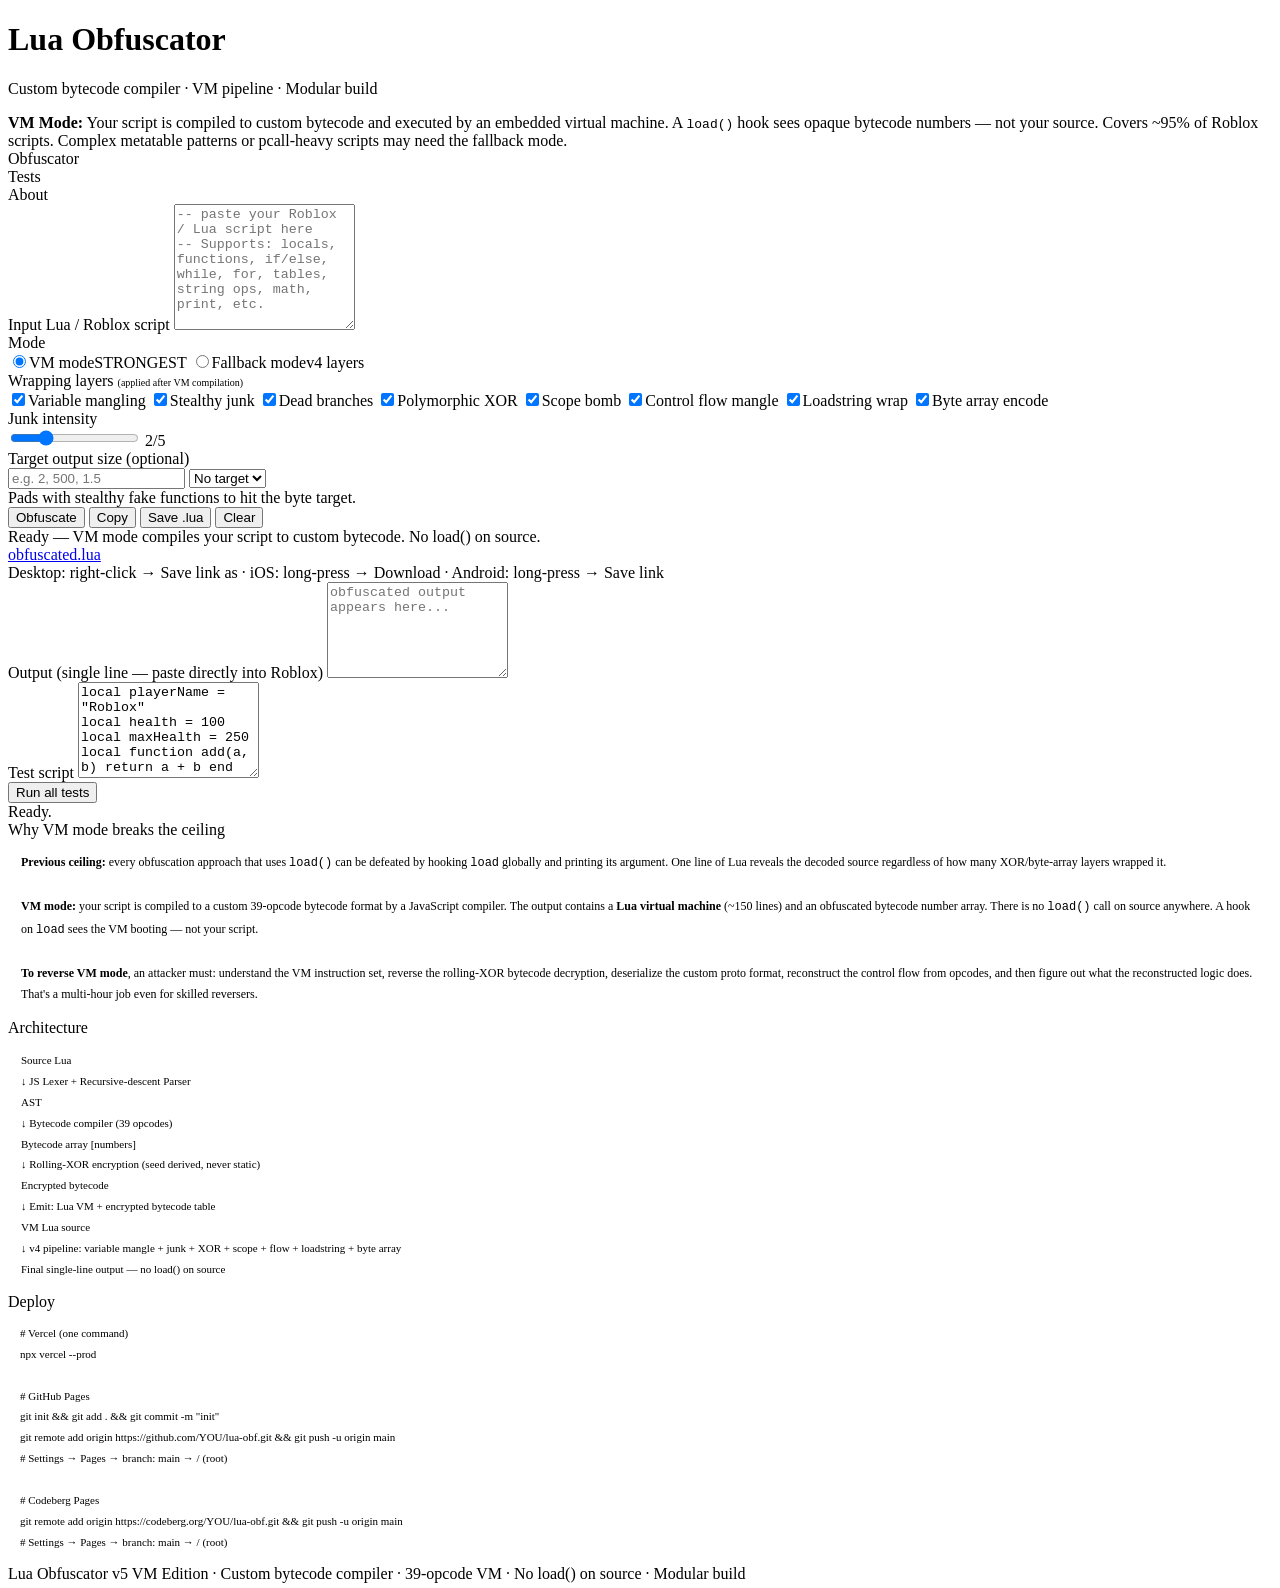
==== commit 8ff66d74: "add kore and fixxxx" ====
--- a/public/index.html
+++ b/public/index.html
@@ -3,84 +3,24 @@
 <head>
 <meta charset="utf-8">
 <meta name="viewport" content="width=device-width,initial-scale=1">
-<title>Lua Obfuscator v5 — VM Edition</title>
-<style>
-:root{--bg:#0f0f11;--s1:#18181b;--s2:#222228;--bd:#2e2e36;--ac:#7c6ff7;--ac2:#5a54c4;--tx:#e4e4ef;--mu:#666678;--ok:#4ade80;--er:#f87171;--wn:#fbbf24;--r:8px;--mo:'JetBrains Mono','Fira Code',monospace}
-*{box-sizing:border-box;margin:0;padding:0}
-html,body{background:var(--bg);color:var(--tx);font-family:-apple-system,BlinkMacSystemFont,'Segoe UI',sans-serif;font-size:14px}
-.w{max-width:880px;margin:0 auto;padding:16px 14px 60px}
-h1{font-size:21px;font-weight:700;text-align:center;padding:20px 0 4px}
-h1 span{color:var(--ac)}
-.sub{text-align:center;font-size:11px;color:var(--mu);margin-bottom:16px}
-.vm-badge{display:inline-block;background:linear-gradient(135deg,#7c6ff7,#f87171);color:#fff;font-size:10px;font-weight:700;padding:2px 7px;border-radius:4px;margin-left:6px;vertical-align:middle;letter-spacing:.04em}
-.tabs{display:flex;gap:4px;border-bottom:1px solid var(--bd);margin-bottom:14px}
-.tab{padding:7px 14px;font-size:13px;font-weight:500;cursor:pointer;color:var(--mu);border-bottom:2px solid transparent;margin-bottom:-1px;transition:color .15s,border-color .15s}
-.tab.active{color:var(--ac);border-bottom-color:var(--ac)}
-.pnl{display:none}.pnl.active{display:block}
-.lbl{display:block;font-size:10px;font-weight:700;color:var(--mu);text-transform:uppercase;letter-spacing:.06em;margin:12px 0 4px}
-textarea,input[type=text]{width:100%;background:var(--s1);color:var(--tx);border:1px solid var(--bd);border-radius:var(--r);padding:9px 11px;font-family:var(--mo);font-size:11px;outline:none;resize:vertical;transition:border-color .15s}
-textarea:focus,input:focus{border-color:var(--ac)}
-select{background:var(--s1);color:var(--tx);border:1px solid var(--bd);border-radius:var(--r);padding:8px 10px;font-size:13px;outline:none;cursor:pointer}
-.g2{display:grid;grid-template-columns:1fr 1fr;gap:5px;margin:5px 0}
-.opt{display:flex;align-items:center;gap:7px;padding:7px 9px;background:var(--s1);border:1px solid var(--bd);border-radius:var(--r);cursor:pointer;font-size:11px;color:var(--mu);user-select:none;transition:border-color .15s,color .15s}
-.opt:hover,.opt.on{border-color:var(--ac);color:var(--tx)}
-.opt input{display:none}
-.dot{width:12px;height:12px;border-radius:3px;border:1.5px solid var(--bd);flex-shrink:0;transition:background .15s,border-color .15s}
-.opt.on .dot{background:var(--ac);border-color:var(--ac)}
-.sec{font-size:10px;font-weight:700;color:var(--mu);text-transform:uppercase;letter-spacing:.08em;margin:13px 0 4px;display:flex;align-items:center;gap:8px}
-.sec::after{content:'';flex:1;height:1px;background:var(--bd)}
-.row{display:flex;gap:6px;margin:10px 0;flex-wrap:wrap}
-button{flex:1;min-width:68px;padding:8px 10px;font-size:12px;font-weight:500;border-radius:var(--r);border:1px solid var(--bd);background:var(--s2);color:var(--tx);cursor:pointer;transition:background .15s,border-color .15s}
-button:hover{background:var(--s1);border-color:var(--ac)}
-button.p{background:var(--ac);border-color:var(--ac);color:#fff}
-button.p:hover{background:var(--ac2)}
-button:disabled{opacity:.4;cursor:not-allowed}
-.slrow{display:flex;align-items:center;gap:10px;margin:4px 0}
-input[type=range]{flex:1;accent-color:var(--ac)}
-.slv{font-size:13px;font-weight:700;color:var(--ac);min-width:28px}
-.srow{display:flex;gap:6px;align-items:center}.srow input{flex:1}
-.hint{font-size:11px;color:var(--mu);margin-top:3px}
-.pw{height:4px;background:var(--s2);border-radius:2px;margin:7px 0;overflow:hidden}
-.pb{height:100%;width:0%;background:var(--ac);border-radius:2px;transition:width .2s}
-#st{font-size:11px;color:var(--mu);min-height:15px;margin:3px 0}
-.lg{font-family:var(--mo);font-size:10px;color:var(--mu);background:var(--s1);border:1px solid var(--bd);border-radius:var(--r);padding:7px;height:64px;overflow-y:auto;margin:4px 0}
-.stats{display:grid;grid-template-columns:repeat(4,1fr);gap:5px;margin:7px 0}
-.stat{background:var(--s1);border:1px solid var(--bd);border-radius:var(--r);padding:7px;text-align:center}
-.sv{font-size:13px;font-weight:700}.sl{font-size:9px;color:var(--mu);margin-top:2px}
-.dlc{margin:8px 0;padding:11px 13px;background:var(--s1);border:1px solid var(--ac);border-radius:var(--r);display:none}
-.dlc a{display:block;font-size:12px;font-weight:500;color:var(--ac);text-decoration:none;word-break:break-all}
-.dlh{font-size:10px;color:var(--mu);margin-top:4px;line-height:1.6}
-.bx{display:inline-block;font-size:9px;font-weight:700;padding:1px 5px;border-radius:3px;margin-left:4px;vertical-align:middle}
-.bn{background:#1a2e1a;color:var(--ok)}.bf{background:#2e2a14;color:var(--wn)}
-.rrow{display:flex;align-items:flex-start;gap:7px;padding:7px 10px;border-bottom:1px solid var(--bd);font-size:11px}
-.rrow:last-child{border-bottom:none}
-.rn{font-weight:600}.rd{font-size:10px;color:var(--mu);margin-top:1px;font-family:var(--mo)}
-.rbox{background:var(--s1);border:1px solid var(--bd);border-radius:var(--r);overflow:hidden;margin:7px 0}
-.rhd{font-size:10px;font-weight:700;color:var(--mu);padding:6px 10px;border-bottom:1px solid var(--bd);background:var(--s2);text-transform:uppercase;letter-spacing:.05em}
-.sm{display:grid;grid-template-columns:1fr 1fr;gap:6px;margin:7px 0}
-.sc{background:var(--s1);border:1px solid var(--bd);border-radius:var(--r);padding:9px;text-align:center}
-.scv{font-size:22px;font-weight:700}.scl{font-size:10px;color:var(--mu);margin-top:2px}
-.pass{color:var(--ok)}.fail{color:var(--er)}
-.warn-box{background:#1a1a0a;border:1px solid var(--wn);border-radius:var(--r);padding:10px 12px;font-size:11px;color:var(--wn);margin:8px 0;line-height:1.6}
-footer{text-align:center;font-size:11px;color:var(--mu);padding:16px 0;border-top:1px solid var(--bd);margin-top:32px}
-@media(max-width:540px){.g2{grid-template-columns:1fr}.stats{grid-template-columns:1fr 1fr}button{font-size:11px}}
-</style>
+<title>Lua Obfuscator v5</title>
+<link rel="stylesheet" href="/css/style.css">
 </head>
 <body>
 <div class="w">
-<h1>Lua <span>Obfuscator</span><span class="vm-badge">VM EDITION</span></h1>
-<p class="sub">Opcode VM · Custom bytecode compiler · No load() on source · v4 pipeline wrapping · Single file</p>
+<h1>Lua <span>Obfuscator</span></h1>
+<p class="sub">Custom bytecode compiler · VM pipeline · Modular build</p>
 
 <div class="warn-box">
-  ⚠ <b>VM Mode:</b> Your script is compiled to custom bytecode and executed by an embedded virtual machine.
+  <b>VM Mode:</b> Your script is compiled to custom bytecode and executed by an embedded virtual machine.
   A <code>load()</code> hook sees opaque bytecode numbers — not your source. Covers ~95% of Roblox scripts.
   Complex metatable patterns or pcall-heavy scripts may need the fallback mode.
 </div>
 
 <div class="tabs">
-  <div class="tab active" onclick="stab('obf',this)">Obfuscator</div>
-  <div class="tab" onclick="stab('test',this)">Tests</div>
-  <div class="tab" onclick="stab('about',this)">About</div>
+  <div class="tab active" data-tab="obf">Obfuscator</div>
+  <div class="tab" data-tab="test">Tests</div>
+  <div class="tab" data-tab="about">About</div>
 </div>
 
 <!-- OBFUSCATOR -->
@@ -92,20 +32,20 @@
 
 <div class="sec">Mode</div>
 <div class="g2">
-  <label class="opt on" id="card_vm" onclick="setMode('vm')"><input type="radio" name="mode" id="mode_vm" checked><span class="dot"></span>VM mode<span class="bx bn">STRONGEST</span></label>
-  <label class="opt" id="card_fallback" onclick="setMode('fallback')"><input type="radio" name="mode" id="mode_fallback"><span class="dot"></span>Fallback mode<span class="bx bf">v4 layers</span></label>
+  <label class="opt on" id="card_vm" data-mode="vm"><input type="radio" name="mode" id="mode_vm" checked><span class="dot"></span>VM mode<span class="bx bn">STRONGEST</span></label>
+  <label class="opt" id="card_fallback" data-mode="fallback"><input type="radio" name="mode" id="mode_fallback"><span class="dot"></span>Fallback mode<span class="bx bf">v4 layers</span></label>
 </div>
 
 <div class="sec">Wrapping layers <span style="font-weight:400;text-transform:none;font-size:10px">(applied after VM compilation)</span></div>
 <div class="g2">
-  <label class="opt on" onclick="tog('o_var',this)"><input type="checkbox" id="o_var" checked><span class="dot"></span>Variable mangling</label>
-  <label class="opt on" onclick="tog('o_junk',this)"><input type="checkbox" id="o_junk" checked><span class="dot"></span>Stealthy junk</label>
-  <label class="opt on" onclick="tog('o_dead',this)"><input type="checkbox" id="o_dead" checked><span class="dot"></span>Dead branches</label>
-  <label class="opt on" onclick="tog('o_poly',this)"><input type="checkbox" id="o_poly" checked><span class="dot"></span>Polymorphic XOR</label>
-  <label class="opt on" onclick="tog('o_scope',this)"><input type="checkbox" id="o_scope" checked><span class="dot"></span>Scope bomb</label>
-  <label class="opt on" onclick="tog('o_flow',this)"><input type="checkbox" id="o_flow" checked><span class="dot"></span>Control flow mangle</label>
-  <label class="opt on" onclick="tog('o_wrap',this)"><input type="checkbox" id="o_wrap" checked><span class="dot"></span>Loadstring wrap</label>
-  <label class="opt on" onclick="tog('o_bytes',this)"><input type="checkbox" id="o_bytes" checked><span class="dot"></span>Byte array encode</label>
+  <label class="opt on" data-toggle="o_var"><input type="checkbox" id="o_var" checked><span class="dot"></span>Variable mangling</label>
+  <label class="opt on" data-toggle="o_junk"><input type="checkbox" id="o_junk" checked><span class="dot"></span>Stealthy junk</label>
+  <label class="opt on" data-toggle="o_dead"><input type="checkbox" id="o_dead" checked><span class="dot"></span>Dead branches</label>
+  <label class="opt on" data-toggle="o_poly"><input type="checkbox" id="o_poly" checked><span class="dot"></span>Polymorphic XOR</label>
+  <label class="opt on" data-toggle="o_scope"><input type="checkbox" id="o_scope" checked><span class="dot"></span>Scope bomb</label>
+  <label class="opt on" data-toggle="o_flow"><input type="checkbox" id="o_flow" checked><span class="dot"></span>Control flow mangle</label>
+  <label class="opt on" data-toggle="o_wrap"><input type="checkbox" id="o_wrap" checked><span class="dot"></span>Loadstring wrap</label>
+  <label class="opt on" data-toggle="o_bytes"><input type="checkbox" id="o_bytes" checked><span class="dot"></span>Byte array encode</label>
 </div>
 
 <label class="lbl">Junk intensity</label>
@@ -122,10 +62,10 @@
 <div class="hint" id="snote">Pads with stealthy fake functions to hit the byte target.</div>
 
 <div class="row">
-  <button class="p" id="btnrun" onclick="runObf()">⚡ Obfuscate</button>
-  <button onclick="cpOut()">Copy</button>
-  <button onclick="saveLua()">Save .lua</button>
-  <button onclick="clr()">Clear</button>
+  <button class="p" id="btnrun">Obfuscate</button>
+  <button id="btncopy">Copy</button>
+  <button id="btnsave">Save .lua</button>
+  <button id="btnclear">Clear</button>
 </div>
 
 <div id="st">Ready — VM mode compiles your script to custom bytecode. No load() on source.</div>
@@ -133,7 +73,7 @@
 <div class="lg" id="lg"></div>
 
 <div class="dlc" id="dlc">
-  <a id="dla" href="#" target="_blank">📄 obfuscated.lua</a>
+  <a id="dla" href="#" target="_blank">obfuscated.lua</a>
   <div class="dlh">Desktop: right-click → Save link as · iOS: long-press → Download · Android: long-press → Save link</div>
 </div>
 
@@ -165,7 +105,7 @@
 for i = 1, 3 do
   print("Loop: " .. i)
 end</textarea>
-<div class="row"><button class="p" onclick="runTests()">▶ Run all tests</button></div>
+<div class="row"><button class="p" id="btntests">Run all tests</button></div>
 <div id="tst">Ready.</div>
 <div class="pw"><div class="pb" id="tbar"></div></div>
 <div class="sm" id="tsum" style="display:none">
@@ -215,721 +155,9 @@
 </div>
 </div>
 </div>
-<footer>Lua Obfuscator v5 VM Edition · Custom bytecode compiler · 39-opcode VM · No load() on source · Single file</footer>
+<footer>Lua Obfuscator v5 VM Edition · Custom bytecode compiler · 39-opcode VM · No load() on source · Modular build</footer>
 
-<!-- WORKER — inline blob, works from raw GitHub, no external fetch -->
-<script id="wsrc" type="x-worker">
-// ══════════════════════════════════════════════════════════════════════════════
-// LEXER
-// ══════════════════════════════════════════════════════════════════════════════
-const TK={NUM:'NUM',STR:'STR',NAME:'NAME',TRUE:'true',FALSE:'false',NIL:'nil',AND:'and',OR:'or',NOT:'not',LOCAL:'local',FUNCTION:'function',IF:'if',THEN:'then',ELSE:'else',ELSEIF:'elseif',END:'end',WHILE:'while',DO:'do',FOR:'for',IN:'in',REPEAT:'repeat',UNTIL:'until',RETURN:'return',BREAK:'break',DOTDOT:'..',DOTDOTDOT:'...',EQ:'==',NEQ:'~=',LTE:'<=',GTE:'>=',LT:'<',GT:'>',ASSIGN:'=',ADDASSIGN:'+=',SUBASSIGN:'-=',MULASSIGN:'*=',DIVASSIGN:'/=',MODASSIGN:'%=',PLUS:'+',MINUS:'-',STAR:'*',SLASH:'/',PERCENT:'%',CARET:'^',HASH:'#',DOT:'.',COLON:':',SEMI:';',COMMA:',',LPAREN:'(',RPAREN:')',LBRACKET:'[',RBRACKET:']',LBRACE:'{',RBRACE:'}',EOF:'EOF'};
-const KW=new Set(['and','or','not','local','function','if','then','else','elseif','end','while','do','for','in','repeat','until','return','break','true','false','nil']);
-function lex(src){const toks=[];let i=0;while(i<src.length){if(/\s/.test(src[i])){i++;continue;}if(src[i]==='-'&&src[i+1]==='-'){if(src[i+2]==='['&&src[i+3]==='['){i+=4;while(i<src.length&&!(src[i]===']'&&src[i+1]===']'))i++;i+=2;}else{while(i<src.length&&src[i]!=='\n')i++;}continue;}if(src[i]==='['&&src[i+1]==='['){i+=2;let s='';while(i<src.length&&!(src[i]===']'&&src[i+1]===']')){s+=src[i++];}i+=2;toks.push({t:TK.STR,v:s});continue;}if(src[i]==='"'||src[i]==="'"){const q=src[i++];let s='';while(i<src.length&&src[i]!==q){if(src[i]==='\\'){i++;const e=src[i++];if(e==='n')s+='\n';else if(e==='t')s+='\t';else if(e==='r')s+='\r';else if(e==='\\')s+='\\';else if(e==='"')s+='"';else if(e==="'")s+="'";else if(/\d/.test(e)){let n=e;if(/\d/.test(src[i]))n+=src[i++];if(/\d/.test(src[i]))n+=src[i++];s+=String.fromCharCode(parseInt(n));}else s+=e;}else s+=src[i++];}i++;toks.push({t:TK.STR,v:s});continue;}if(/\d/.test(src[i])||(src[i]==='.'&&/\d/.test(src[i+1]))){let n='';if(src[i]==='0'&&(src[i+1]==='x'||src[i+1]==='X')){n='0x';i+=2;while(i<src.length&&/[0-9a-fA-F]/.test(src[i]))n+=src[i++];}else{while(i<src.length&&(/\d/.test(src[i])||src[i]==='.'||src[i]==='e'||src[i]==='E'))n+=src[i++];}toks.push({t:TK.NUM,v:Number(n)});continue;}if(/[a-zA-Z_]/.test(src[i])){let n='';while(i<src.length&&/\w/.test(src[i]))n+=src[i++];toks.push({t:KW.has(n)?n:TK.NAME,v:n});continue;}const three=src.slice(i,i+3);if(three==='...'){toks.push({t:TK.DOTDOTDOT,v:'...'});i+=3;continue;}const two=src.slice(i,i+2);const cmap={'+=':TK.ADDASSIGN,'-=':TK.SUBASSIGN,'*=':TK.MULASSIGN,'/=':TK.DIVASSIGN,'%=':TK.MODASSIGN};if(cmap[two]){toks.push({t:cmap[two],v:two});i+=2;continue;}const dmap={'==':TK.EQ,'~=':TK.NEQ,'<=':TK.LTE,'>=':TK.GTE,'..':TK.DOTDOT};if(dmap[two]){toks.push({t:dmap[two],v:two});i+=2;continue;}const smap={'=':TK.ASSIGN,'+':TK.PLUS,'-':TK.MINUS,'*':TK.STAR,'/':TK.SLASH,'%':TK.PERCENT,'^':TK.CARET,'#':TK.HASH,'.':TK.DOT,':':TK.COLON,';':TK.SEMI,',':TK.COMMA,'(':TK.LPAREN,')':TK.RPAREN,'[':TK.LBRACKET,']':TK.RBRACKET,'{':TK.LBRACE,'}':TK.RBRACE,'<':TK.LT,'>':TK.GT};if(smap[src[i]]){toks.push({t:smap[src[i]],v:src[i]});i++;continue;}i++;}toks.push({t:TK.EOF,v:null});return toks;}
 
-// ══════════════════════════════════════════════════════════════════════════════
-// OPCODES
-// ══════════════════════════════════════════════════════════════════════════════
-const OP={LOAD_K:0,LOAD_NIL:1,LOAD_BOOL:2,LOAD_VAR:3,STORE_VAR:4,LOAD_GLOBAL:5,STORE_GLOBAL:6,ADD:10,SUB:11,MUL:12,DIV:13,MOD:14,POW:15,UNM:16,CONCAT:17,LEN:18,EQ:20,NEQ:21,LT:22,LTE:23,GT:24,GTE:25,NOT:26,AND:27,OR:28,JMP:30,JMP_FALSE:31,JMP_TRUE:32,NEW_TABLE:40,SET_FIELD:41,GET_FIELD:42,SET_INDEX:43,GET_INDEX:44,MAKE_CLOSURE:50,CALL:51,RETURN:52,VARARG:53,POP:60,DUP:61};
-
-// ══════════════════════════════════════════════════════════════════════════════
-// COMPILER
-// ══════════════════════════════════════════════════════════════════════════════
-class Compiler{
-  constructor(){this.code=[];this.consts=[];this.protos=[];this.locals=[];this.depth=0;this.breaks=[];}
-  addConst(v){const i=this.consts.findIndex(c=>c===v);if(i>=0)return i;this.consts.push(v);return this.consts.length-1;}
-  emit(...a){this.code.push(a);return this.code.length-1;}
-  patch(i,f,v){this.code[i][f]=v;}
-  here(){return this.code.length;}
-  findLocal(n){for(let i=this.locals.length-1;i>=0;i--)if(this.locals[i].name===n)return i;return -1;}
-  pushLocal(n){this.locals.push({name:n,depth:this.depth});}
-  popScope(){while(this.locals.length&&this.locals[this.locals.length-1].depth>=this.depth)this.locals.pop();}
-
-  compileBlock(p){this.depth++;while(!['end','else','elseif','until',TK.EOF].includes(p.peek().t)){this.compileStat(p);if(p.peek().t===TK.SEMI)p.next();}this.popScope();this.depth--;}
-
-  compileStat(p){
-    const tk=p.peek();
-    if(tk.t===TK.NAME&&tk.v==='type'){
-      p.next();p.expect(TK.NAME);p.expect(TK.ASSIGN);
-      if(p.peek().t===TK.LBRACE)this.skipTypeExpr(p);else if(p.peek().t!==TK.EOF)p.next();
-    }
-    else if(tk.t===TK.LOCAL){
-      p.next();
-      if(p.peek().t===TK.FUNCTION){p.next();const name=p.expect(TK.NAME).v;this.pushLocal(name);this.compileFunction(p);this.emit(OP.STORE_VAR,this.findLocal(name));}
-      else{
-        const names=[];names.push(p.expect(TK.NAME).v);
-        if(p.peek().t===TK.COLON){p.next();if(p.peek().t===TK.LBRACE){this.skipTypeExpr(p);}else p.next();}
-        while(p.peek().t===TK.COMMA){p.next();names.push(p.expect(TK.NAME).v);if(p.peek().t===TK.COLON){p.next();if(p.peek().t===TK.LBRACE){this.skipTypeExpr(p);}else p.next();}}
-        if(p.peek().t===TK.ASSIGN){
-          p.next();
-          if(names.length>1){
-            // Check if RHS is a single function call → spread its returns
-            const beforeLen=this.code.length;
-            this.compileExpr(p);
-            const afterLen=this.code.length;
-            const lastInstr=this.code[afterLen-1];
-            const rhsIsCall=(lastInstr&&lastInstr[0]===OP.CALL);
-            if(rhsIsCall&&p.peek().t!==TK.COMMA){
-              // Single call RHS: patch nret to names.length, emit STOREs below
-              lastInstr[2]=names.length;
-            } else {
-              // Multiple RHS exprs: compile remaining
-              for(let i=1;i<names.length;i++){if(p.peek().t===TK.COMMA)p.next();this.compileExpr(p);}
-            }
-          } else {
-            this.compileExpr(p);
-          }
-        } else for(const _ of names)this.emit(OP.LOAD_NIL);
-        for(let i=names.length-1;i>=0;i--){this.pushLocal(names[i]);this.emit(OP.STORE_VAR,this.findLocal(names[i]));}
-      }
-    }
-    else if(tk.t===TK.FUNCTION){
-      p.next();
-      const parts=[p.expect(TK.NAME).v];
-      let method=false;
-      while(p.peek().t===TK.DOT||p.peek().t===TK.COLON){
-        method=p.next().t===TK.COLON;
-        parts.push(p.expect(TK.NAME).v);
-      }
-      if(parts.length===1){
-        const name=parts[0];this.compileFunction(p);
-        const li=this.findLocal(name);if(li>=0)this.emit(OP.STORE_VAR,li);else this.emit(OP.STORE_GLOBAL,this.addConst(name));
-      }else{
-        const root=parts[0];
-        this.emit(OP.LOAD_GLOBAL,this.addConst(root));
-        this.compileFunction(p,method);
-        for(let i=1;i<parts.length-1;i++)this.emit(OP.GET_FIELD,-1,this.addConst(parts[i]));
-        this.emit(OP.SET_FIELD,-1,this.addConst(parts[parts.length-1]));
-      }
-    }
-    else if(tk.t===TK.IF){
-      p.expect('if');this.compileExpr(p);p.expect('then');
-      const jf=this.emit(OP.JMP_FALSE,0);this.compileBlock(p);
-      const jumps=[this.emit(OP.JMP,0)];this.patch(jf,1,this.here());
-      while(p.peek().t==='elseif'){p.next();this.compileExpr(p);p.expect('then');const jf2=this.emit(OP.JMP_FALSE,0);this.compileBlock(p);jumps.push(this.emit(OP.JMP,0));this.patch(jf2,1,this.here());}
-      if(p.peek().t==='else'){p.next();this.compileBlock(p);}
-      p.expect('end');const end=this.here();for(const j of jumps)this.patch(j,1,end);
-    }
-    else if(tk.t===TK.WHILE){
-      p.next();const top=this.here();this.compileExpr(p);p.expect('do');
-      const jf=this.emit(OP.JMP_FALSE,0);const sb=this.breaks;this.breaks=[];
-      this.compileBlock(p);p.expect('end');this.emit(OP.JMP,top);
-      const end=this.here();this.patch(jf,1,end);for(const b of this.breaks)this.patch(b,1,end);this.breaks=sb;
-    }
-    else if(tk.t===TK.FOR){
-      p.next();const name=p.expect(TK.NAME).v;
-      if(p.peek().t===TK.ASSIGN){
-        p.next();this.compileExpr(p);p.expect(TK.COMMA);this.compileExpr(p);
-        let step=false;if(p.peek().t===TK.COMMA){p.next();this.compileExpr(p);step=true;}
-        if(!step)this.emit(OP.LOAD_K,this.addConst(1));
-        const iS=this.locals.length;
-        this.pushLocal('__stp');this.emit(OP.STORE_VAR,iS+2);
-        this.pushLocal('__lim');this.emit(OP.STORE_VAR,iS+1);
-        this.pushLocal(name);this.emit(OP.STORE_VAR,iS);
-        p.expect('do');const top=this.here();
-        this.emit(OP.LOAD_VAR,iS);this.emit(OP.LOAD_VAR,iS+1);this.emit(OP.LTE);
-        const jf=this.emit(OP.JMP_FALSE,0);const sb=this.breaks;this.breaks=[];
-        this.depth++;while(!['end',TK.EOF].includes(p.peek().t))this.compileStat(p);this.popScope();this.depth--;
-        p.expect('end');
-        this.emit(OP.LOAD_VAR,iS);this.emit(OP.LOAD_VAR,iS+2);this.emit(OP.ADD);this.emit(OP.STORE_VAR,iS);
-        this.emit(OP.JMP,top);const end=this.here();this.patch(jf,1,end);
-        for(const b of this.breaks)this.patch(b,1,end);this.breaks=sb;
-      } else {
-        p.expect('in');this.compileExpr(p);p.expect('do');
-        // Generic for: call iterator expression with 0 args to get (iter_fn, state, ctrl)
-        // Then each iteration: call iter_fn(state, ctrl) → new ctrl + loop vars
-        const iS=this.locals.length;
-        // iter expr result: push (iter_fn, state, ctrl) — CALL(0,3)
-        // Patch the last CALL's nret to 3 to get all 3 returns
-        const lastCall=this.code[this.code.length-1];
-        if(lastCall&&lastCall[0]===OP.CALL){lastCall[2]=3;}
-        this.pushLocal('__ctrl');this.emit(OP.STORE_VAR,iS+2);
-        this.pushLocal('__state');this.emit(OP.STORE_VAR,iS+1);
-        this.pushLocal('__iter');this.emit(OP.STORE_VAR,iS);
-        this.pushLocal(name);this.emit(OP.LOAD_NIL);this.emit(OP.STORE_VAR,iS+3);
-        const top=this.here();
-        // call iter_fn(state, ctrl) → returns new ctrl value (and possibly more)
-        this.emit(OP.LOAD_VAR,iS);
-        this.emit(OP.LOAD_VAR,iS+1);
-        this.emit(OP.LOAD_VAR,iS+2);
-        this.emit(OP.CALL,2,1);
-        // check if result is nil → end loop
-        this.emit(OP.DUP);this.emit(OP.LOAD_NIL);this.emit(OP.EQ);
-        const jt=this.emit(OP.JMP_TRUE,0);
-        // store result as loop var AND update ctrl
-        this.emit(OP.DUP);this.emit(OP.STORE_VAR,iS+2);// update ctrl
-        this.emit(OP.STORE_VAR,iS+3);// store as loop variable
-        const sb=this.breaks;this.breaks=[];
-        this.depth++;while(!['end',TK.EOF].includes(p.peek().t))this.compileStat(p);this.popScope();this.depth--;
-        p.expect('end');this.emit(OP.JMP,top);
-        const end=this.here();this.patch(jt,1,end);for(const b of this.breaks)this.patch(b,1,end);this.breaks=sb;
-      }
-    }
-    else if(tk.t===TK.REPEAT){
-      p.next();const top=this.here();const sb=this.breaks;this.breaks=[];
-      this.compileBlock(p);p.expect('until');this.compileExpr(p);this.emit(OP.JMP_FALSE,top);
-      const end=this.here();for(const b of this.breaks)this.patch(b,1,end);this.breaks=sb;
-    }
-    else if(tk.t===TK.DO){p.next();this.compileBlock(p);p.expect('end');}
-    else if(tk.t===TK.RETURN){
-      p.next();let n=0;
-      if(![TK.EOF,'end','else','elseif','until'].includes(p.peek().t)){
-        this.compileExpr(p);n=1;while(p.peek().t===TK.COMMA){p.next();this.compileExpr(p);n++;}
-      }
-      this.emit(OP.RETURN,n);
-    }
-    else if(tk.t===TK.BREAK){p.next();const b=this.emit(OP.JMP,0);this.breaks.push(b);}
-    else{
-      if(p.peek().t===TK.NAME&&p.peekAt(1).t===TK.DOT&&p.peekAt(2).t===TK.NAME&&[TK.ADDASSIGN,TK.SUBASSIGN,TK.MULASSIGN,TK.DIVASSIGN,TK.MODASSIGN].includes(p.peekAt(3).t)){
-        const root=p.next().v;p.next();const field=p.next().v;const opTk=p.next().t;
-        const li=this.findLocal(root);
-        if(li>=0)this.emit(OP.LOAD_VAR,li);else this.emit(OP.LOAD_GLOBAL,this.addConst(root));
-        this.emit(OP.DUP);this.emit(OP.GET_FIELD,-1,this.addConst(field));
-        const bop={[TK.ADDASSIGN]:OP.ADD,[TK.SUBASSIGN]:OP.SUB,[TK.MULASSIGN]:OP.MUL,[TK.DIVASSIGN]:OP.DIV,[TK.MODASSIGN]:OP.MOD}[opTk];
-        this.compileExpr(p);this.emit(bop);this.emit(OP.SET_FIELD,-1,this.addConst(field));
-      }else this.compileExprStat(p);
-    }
-  }
-
-  compileExprStat(p){
-    this.compileExpr(p);
-    if(p.peek().t===TK.ASSIGN||[TK.ADDASSIGN,TK.SUBASSIGN,TK.MULASSIGN,TK.DIVASSIGN,TK.MODASSIGN].includes(p.peek().t)){
-      const opTk=p.next().t;
-      const last=this.code[this.code.length-1];
-      if(opTk===TK.ASSIGN){
-        this.code.pop();this.compileExpr(p);
-        if(last[0]===OP.LOAD_VAR)this.emit(OP.STORE_VAR,last[1]);
-        else if(last[0]===OP.LOAD_GLOBAL)this.emit(OP.STORE_GLOBAL,last[1]);
-        else if(last[0]===OP.GET_FIELD)this.emit(OP.SET_FIELD,-1,last[2]);
-        else this.emit(OP.POP);
-      }else{
-        const bop={[TK.ADDASSIGN]:OP.ADD,[TK.SUBASSIGN]:OP.SUB,[TK.MULASSIGN]:OP.MUL,[TK.DIVASSIGN]:OP.DIV,[TK.MODASSIGN]:OP.MOD}[opTk];
-        this.compileExpr(p);this.emit(bop);
-        if(last[0]===OP.LOAD_VAR)this.emit(OP.STORE_VAR,last[1]);
-        else if(last[0]===OP.LOAD_GLOBAL)this.emit(OP.STORE_GLOBAL,last[1]);
-        else if(last[0]===OP.GET_FIELD)this.emit(OP.SET_FIELD,-1,last[2]);
-        else this.emit(OP.POP);
-      }
-    } else {
-      const last=this.code[this.code.length-1];
-      if(last&&last[0]!==OP.CALL)this.emit(OP.POP);
-    }
-  }
-  skipTypeExpr(p){
-    if(p.peek().t!==TK.LBRACE){p.next();return;}
-    let d=0;
-    do{
-      const t=p.next().t;
-      if(t===TK.LBRACE)d++;
-      else if(t===TK.RBRACE)d--;
-    }while(d>0&&p.peek().t!==TK.EOF);
-  }
-
-  compileFunction(p,method=false){
-    p.expect(TK.LPAREN);const params=[];let vararg=false;if(method)params.push('self');
-    while(p.peek().t!==TK.RPAREN&&p.peek().t!==TK.EOF){
-      if(p.peek().t===TK.DOTDOTDOT){p.next();vararg=true;break;}
-      params.push(p.expect(TK.NAME).v);if(p.peek().t===TK.COLON){p.next();if(p.peek().t===TK.LBRACE){this.skipTypeExpr(p);}else p.next();}if(p.peek().t===TK.COMMA)p.next();
-    }
-    p.expect(TK.RPAREN);if(p.peek().t===TK.COLON){p.next();if(p.peek().t===TK.LBRACE){this.skipTypeExpr(p);}else p.next();}
-    const sub=new Compiler();sub.depth=1;
-    for(const pn of params)sub.pushLocal(pn);
-    sub.compileBlock(p);if(p.peek().t==='end')p.next();
-    if(!sub.code.length||sub.code[sub.code.length-1][0]!==OP.RETURN)sub.emit(OP.RETURN,0);
-    const pi=this.protos.length;
-    this.protos.push({code:sub.code,consts:sub.consts,protos:sub.protos,params:params.length,vararg});
-    this.emit(OP.MAKE_CLOSURE,pi);
-  }
-
-  compileExpr(p){this.compileOr(p);}
-  compileOr(p){this.compileAnd(p);while(p.peek().t==='or'){p.next();this.compileAnd(p);this.emit(OP.OR);}}
-  compileAnd(p){this.compileCompare(p);while(p.peek().t==='and'){p.next();this.compileCompare(p);this.emit(OP.AND);}}
-  compileCompare(p){
-    this.compileConcat(p);
-    const m={[TK.EQ]:OP.EQ,[TK.NEQ]:OP.NEQ,[TK.LT]:OP.LT,[TK.LTE]:OP.LTE,[TK.GT]:OP.GT,[TK.GTE]:OP.GTE};
-    while(m[p.peek().t]!==undefined){const op=m[p.next().t];this.compileConcat(p);this.emit(op);}
-  }
-  compileConcat(p){this.compileAdd(p);if(p.peek().t===TK.DOTDOT){p.next();this.compileConcat(p);this.emit(OP.CONCAT);}}
-  compileAdd(p){this.compileMul(p);while(p.peek().t===TK.PLUS||p.peek().t===TK.MINUS){const op=p.next().t===TK.PLUS?OP.ADD:OP.SUB;this.compileMul(p);this.emit(op);}}
-  compileMul(p){
-    this.compileUnary(p);
-    while([TK.STAR,TK.SLASH,TK.PERCENT].includes(p.peek().t)){
-      const t=p.next().t;this.compileUnary(p);this.emit(t===TK.STAR?OP.MUL:t===TK.SLASH?OP.DIV:OP.MOD);
-    }
-  }
-  compileUnary(p){
-    if(p.peek().t===TK.MINUS){p.next();this.compilePower(p);this.emit(OP.UNM);}
-    else if(p.peek().t==='not'){p.next();this.compilePower(p);this.emit(OP.NOT);}
-    else if(p.peek().t===TK.HASH){p.next();this.compilePower(p);this.emit(OP.LEN);}
-    else this.compilePower(p);
-  }
-  compilePower(p){this.compilePostfix(p);if(p.peek().t===TK.CARET){p.next();this.compileUnary(p);this.emit(OP.POW);}}
-  compilePostfix(p){
-    this.compilePrimary(p);
-    while(true){
-      if(p.peek().t===TK.DOT){p.next();const k=p.expect(TK.NAME).v;this.emit(OP.GET_FIELD,-1,this.addConst(k));}
-      else if(p.peek().t===TK.LBRACKET){p.next();this.compileExpr(p);p.expect(TK.RBRACKET);this.emit(OP.GET_INDEX);}
-      else if(p.peek().t===TK.COLON){p.next();const m=p.expect(TK.NAME).v;this.emit(OP.DUP);this.emit(OP.GET_FIELD,-1,this.addConst(m));const ac=this.compileArgs(p,true);this.emit(OP.CALL,ac,1);}
-      else if([TK.LPAREN,TK.LBRACE,TK.STR].includes(p.peek().t)){const ac=this.compileArgs(p,false);this.emit(OP.CALL,ac,1);}
-      else break;
-    }
-  }
-  compileArgs(p,hasSelf){
-    let ac=hasSelf?1:0;
-    if(p.peek().t===TK.LPAREN){p.next();while(p.peek().t!==TK.RPAREN&&p.peek().t!==TK.EOF){this.compileExpr(p);ac++;if(p.peek().t===TK.COMMA)p.next();}p.expect(TK.RPAREN);}
-    else if(p.peek().t===TK.LBRACE){this.compileTable(p);ac++;}
-    else if(p.peek().t===TK.STR){this.emit(OP.LOAD_K,this.addConst(p.next().v));ac++;}
-    return ac;
-  }
-  compilePrimary(p){
-    const tk=p.peek();
-    if(tk.t===TK.NUM){p.next();this.emit(OP.LOAD_K,this.addConst(tk.v));}
-    else if(tk.t===TK.STR){p.next();this.emit(OP.LOAD_K,this.addConst(tk.v));}
-    else if(tk.t==='true'){p.next();this.emit(OP.LOAD_BOOL,1);}
-    else if(tk.t==='false'){p.next();this.emit(OP.LOAD_BOOL,0);}
-    else if(tk.t==='nil'){p.next();this.emit(OP.LOAD_NIL);}
-    else if(tk.t===TK.DOTDOTDOT){p.next();this.emit(OP.VARARG);}
-    else if(tk.t===TK.FUNCTION){p.next();this.compileFunction(p);}
-    else if(tk.t===TK.LBRACE){this.compileTable(p);}
-    else if(tk.t===TK.LPAREN){p.next();this.compileExpr(p);p.expect(TK.RPAREN);}
-    else if(tk.t===TK.NAME){p.next();const li=this.findLocal(tk.v);if(li>=0)this.emit(OP.LOAD_VAR,li);else this.emit(OP.LOAD_GLOBAL,this.addConst(tk.v));}
-    else throw new Error('Unexpected token: '+tk.t+'('+tk.v+')');
-  }
-  compileTable(p){
-    p.expect(TK.LBRACE);this.emit(OP.NEW_TABLE);let idx=1;
-    while(p.peek().t!==TK.RBRACE&&p.peek().t!==TK.EOF){
-      if(p.peek().t===TK.LBRACKET){p.next();this.compileExpr(p);p.expect(TK.RBRACKET);p.expect(TK.ASSIGN);this.compileExpr(p);this.emit(OP.SET_INDEX);}
-      else if(p.peek().t===TK.NAME&&p.peekAt(1).t===TK.ASSIGN){const k=p.next().v;p.next();this.compileExpr(p);this.emit(OP.SET_FIELD,-1,this.addConst(k));}
-      else{this.compileExpr(p);this.emit(OP.SET_INDEX,-1,idx++);}
-      if(p.peek().t===TK.COMMA||p.peek().t===TK.SEMI)p.next();
-    }
-    p.expect(TK.RBRACE);
-  }
-}
-class Parser{constructor(t){this.toks=t;this.i=0;}peek(){return this.toks[this.i];}peekAt(n){return this.toks[this.i+n]||{t:TK.EOF,v:null};}next(){return this.toks[this.i++];}expect(t){const tk=this.next();if(tk.t!==t)throw new Error('Expected '+t+' got '+tk.t+'('+tk.v+')');return tk;}}
-
-// ══════════════════════════════════════════════════════════════════════════════
-// SERIALIZE + BYTECODE ENCRYPT
-// ══════════════════════════════════════════════════════════════════════════════
-function serializeProto(p){
-  const out=[];
-  out.push(p.consts.length);
-  for(const c of p.consts){
-    if(c===null||c===undefined){out.push(3);}
-    else if(typeof c==='boolean'){out.push(2,c?1:0);}
-    else if(typeof c==='number'){
-      out.push(0);const buf=new ArrayBuffer(8);new DataView(buf).setFloat64(0,c,true);
-      const a=new Uint8Array(buf);for(const b of a)out.push(b);
-    } else {
-      out.push(1,c.length);for(let i=0;i<c.length;i++)out.push(c.charCodeAt(i));
-    }
-  }
-  out.push(p.code.length);
-  for(const ins of p.code){out.push(ins.length);for(const v of ins)out.push(v==null?0:v);}
-  out.push(p.protos.length);
-  for(const s of p.protos)out.push(...serializeProto(s));
-  return out;
-}
-
-function compile(src){
-  const toks=lex(src);const p=new Parser(toks);const c=new Compiler();
-  c.compileBlock(p);
-  if(!c.code.length||c.code[c.code.length-1][0]!==OP.RETURN)c.emit(OP.RETURN,0);
-  return serializeProto({code:c.code,consts:c.consts,protos:c.protos,params:0,vararg:true});
-}
-
-// ══════════════════════════════════════════════════════════════════════════════
-// EMIT VM + BYTECODE AS LUA
-// ══════════════════════════════════════════════════════════════════════════════
-function rndI(a,b){return Math.floor(Math.random()*(b-a+1))+a;}
-const IDS=['l','I','1','O','0'];
-function id(n){n=n||rndI(7,13);let s='_';for(let i=0;i<n;i++)s+=IDS[rndI(0,4)];return s;}
-function luaEsc(s){return s.replace(/\\/g,'\\\\').replace(/"/g,'\\"').replace(/\r/g,'\\r').replace(/\n/g,'\\n').replace(/\t/g,'\\t');}
-
-function emitVMLua(bc){
-  // Rolling XOR encrypt the bytecode
-  const seed=rndI(1,250);
-  const enc=bc.map((v,i)=>(v^((seed+i*7)%251))&0xFF);
-
-  const bcN=id(10),sdN=id(5),iN=id(3);
-  const vmN=id(10),DN=id(3),EN=id(3),prN=id(3);
-  const stk=id(4),sp=id(3),loc=id(4),pcN=id(3),codeN=id(4),KN=id(2);
-  const pu=id(3),po=id(3),pk=id(3),ins=id(3),opN=id(2);
-  const bN=id(3),aN=id(3),vN=id(3),tN=id(2),fn=id(3),rN=id(3),caN=id(3);
-  const nN=id(3),acN=id(3),nrN=id(3),posN=id(4),pN=id(3),ncN=id(3),niN=id(3),npN=id(3);
-  const ctN=id(3),slN=id(3),chN=id(3),ilN=id(3),spN2=id(4),envN=id(4),argsN=id(4);
-
-  return `local ${sdN}=${seed};local ${bcN}={${enc.join(',')}};for ${iN}=1,#${bcN} do ${bcN}[${iN}]=(${bcN}[${iN}])~(((${sdN}+(${iN}-1)*7)%251)) end
-local function ${vmN}(bc)
-local function ${DN}(bc,${posN}) ${posN}=${posN} or 1
-local ${pN}={consts={},code={},protos={}}
-local ${ncN}=bc[${posN}];${posN}=${posN}+1
-for i=1,${ncN} do local ${ctN}=bc[${posN}];${posN}=${posN}+1
-if ${ctN}==3 then ${pN}.consts[i]=nil
-elseif ${ctN}==2 then ${pN}.consts[i]=(bc[${posN}]==1);${posN}=${posN}+1
-elseif ${ctN}==0 then local ${bN}={};for j=1,8 do ${bN}[j]=bc[${posN}];${posN}=${posN}+1 end
-local s=string.char(table.unpack(${bN}))
-${pN}.consts[i]=string.unpack and string.unpack("<d",s) or (${bN}[1]+${bN}[2]*256+${bN}[3]*65536+${bN}[4]*16777216)
-elseif ${ctN}==1 then local ${slN}=bc[${posN}];${posN}=${posN}+1;local ${chN}={};for j=1,${slN} do ${chN}[j]=string.char(bc[${posN}]);${posN}=${posN}+1 end;${pN}.consts[i]=table.concat(${chN}) end
-end
-local ${niN}=bc[${posN}];${posN}=${posN}+1
-for i=1,${niN} do local ${ilN}=bc[${posN}];${posN}=${posN}+1;local ins={};for j=1,${ilN} do ins[j]=bc[${posN}];${posN}=${posN}+1 end;${pN}.code[i]=ins end
-local ${npN}=bc[${posN}];${posN}=${posN}+1
-for i=1,${npN} do local sp,np2=${DN}(bc,${posN});${pN}.protos[i]=sp;${posN}=np2 end
-return ${pN},${posN} end
-local function ${EN}(${prN},${envN},${argsN})
-${envN}=${envN} or _G;${argsN}=${argsN} or {}
-local ${stk}={};local ${sp}=0;local ${loc}={}
-for i,v in ipairs(${argsN}) do ${loc}[i]=v end
-local function ${pu}(v) ${sp}=${sp}+1;${stk}[${sp}]=v end
-local function ${po}() local v=${stk}[${sp}];${stk}[${sp}]=nil;${sp}=${sp}-1;return v end
-local function ${pk}() return ${stk}[${sp}] end
-local ${pcN}=1;local ${codeN}=${prN}.code;local ${KN}=${prN}.consts
-while ${pcN}<=#${codeN} do
-local ${ins}=${codeN}[${pcN}];local ${opN}=${ins}[1];${pcN}=${pcN}+1
-if ${opN}==0 then ${pu}(${KN}[${ins}[2]+1])
-elseif ${opN}==1 then ${pu}(nil)
-elseif ${opN}==2 then ${pu}(${ins}[2]==1)
-elseif ${opN}==3 then ${pu}(${loc}[${ins}[2]+1])
-elseif ${opN}==4 then ${loc}[${ins}[2]+1]=${po}()
-elseif ${opN}==5 then ${pu}(${envN}[${KN}[${ins}[2]+1]])
-elseif ${opN}==6 then ${envN}[${KN}[${ins}[2]+1]]=${po}()
-elseif ${opN}==10 then local ${bN}=${po}();local ${aN}=${po}();${pu}(${aN}+${bN})
-elseif ${opN}==11 then local ${bN}=${po}();local ${aN}=${po}();${pu}(${aN}-${bN})
-elseif ${opN}==12 then local ${bN}=${po}();local ${aN}=${po}();${pu}(${aN}*${bN})
-elseif ${opN}==13 then local ${bN}=${po}();local ${aN}=${po}();${pu}(${aN}/${bN})
-elseif ${opN}==14 then local ${bN}=${po}();local ${aN}=${po}();${pu}(${aN}%${bN})
-elseif ${opN}==15 then local ${bN}=${po}();local ${aN}=${po}();${pu}(${aN}^${bN})
-elseif ${opN}==16 then ${pu}(-${po}())
-elseif ${opN}==17 then local ${bN}=${po}();local ${aN}=${po}();${pu}(tostring(${aN})..tostring(${bN}))
-elseif ${opN}==18 then ${pu}(#${po}())
-elseif ${opN}==20 then local ${bN}=${po}();local ${aN}=${po}();${pu}(${aN}==${bN})
-elseif ${opN}==21 then local ${bN}=${po}();local ${aN}=${po}();${pu}(${aN}~=${bN})
-elseif ${opN}==22 then local ${bN}=${po}();local ${aN}=${po}();${pu}(${aN}<${bN})
-elseif ${opN}==23 then local ${bN}=${po}();local ${aN}=${po}();${pu}(${aN}<=${bN})
-elseif ${opN}==24 then local ${bN}=${po}();local ${aN}=${po}();${pu}(${aN}>${bN})
-elseif ${opN}==25 then local ${bN}=${po}();local ${aN}=${po}();${pu}(${aN}>=${bN})
-elseif ${opN}==26 then ${pu}(not ${po}())
-elseif ${opN}==27 then local ${bN}=${po}();local ${aN}=${po}();${pu}(${aN} and ${bN})
-elseif ${opN}==28 then local ${bN}=${po}();local ${aN}=${po}();${pu}(${aN} or ${bN})
-elseif ${opN}==30 then ${pcN}=${ins}[2]+1
-elseif ${opN}==31 then if not ${po}() then ${pcN}=${ins}[2]+1 end
-elseif ${opN}==32 then if ${po}() then ${pcN}=${ins}[2]+1 end
-elseif ${opN}==40 then ${pu}({})
-elseif ${opN}==41 then local ${vN}=${po}();local t=${pk}();t[${KN}[${ins}[3]+1]]=${vN}
-elseif ${opN}==42 then local t=${po}();${pu}(t[${KN}[${ins}[3]+1]])
-elseif ${opN}==43 then local ${vN}=${po}();local t=${pk}();t[${ins}[3]]=${vN}
-elseif ${opN}==44 then local k=${po}();local t=${po}();${pu}(t[k])
-elseif ${opN}==50 then local sp2=${prN}.protos[${ins}[2]+1];${pu}(function(...) return ${EN}(sp2,${envN},{...}) end)
-elseif ${opN}==51 then local ${acN}=${ins}[2];local ${nrN}=${ins}[3];local ${caN}={};for i=${acN},1,-1 do ${caN}[i]=${po}() end;local ${fn}=${po}();local ${rN}={${fn}(table.unpack(${caN}))};for i=1,${nrN} do ${pu}(${rN}[i]) end
-elseif ${opN}==52 then local ${nN}=${ins}[2];local ${rN}={};for i=${nN},1,-1 do ${rN}[i]=${po}() end;return table.unpack(${rN})
-elseif ${opN}==53 then for _,v in ipairs(${argsN}) do ${pu}(v) end
-elseif ${opN}==60 then ${po}()
-elseif ${opN}==61 then ${pu}(${pk}())
-end end end
-local ${prN}=${DN}(bc);${EN}(${prN},_G,{}) end
-${vmN}(${bcN})`;
-}
-
-// ══════════════════════════════════════════════════════════════════════════════
-// V4 WRAPPING LAYERS (applied after VM emit)
-// ══════════════════════════════════════════════════════════════════════════════
-function L_var(code){
-  const map={};
-  code=code.replace(/\blocal\s+function\s+([a-zA-Z_]\w*)/g,(m,n)=>{if(!map[n])map[n]=id();return'local function '+map[n];});
-  code=code.replace(/\blocal\s+([a-zA-Z_]\w*)/g,(m,n)=>{if(!map[n])map[n]=id();return'local '+map[n];});
-  for(const[k,v]of Object.entries(map))code=code.replace(new RegExp('\\b'+k+'\\b','g'),v);
-  return code;
-}
-function L_junk(code,intensity){
-  const lines=code.split('\n'),out=[];
-  const ops=[
-    ()=>`local ${id(5)}=pcall(function()return 0 end);`,
-    ()=>`local ${id(5)}=type(_G)=="table" and true or false;`,
-    ()=>`local ${id(5)}=rawget({},1)==nil;`,
-    ()=>`local function ${id(5)}()end;`,
-    ()=>`local ${id(5)}=bit32 and bit32.band(${rndI(1,9)},0xFF) or 0;`,
-  ];
-  const prob=intensity*0.07;
-  for(const ln of lines){out.push(ln);if(ln.trim().length>3&&Math.random()<prob)out.push(ops[rndI(0,ops.length-1)]());}
-  return out.join('\n');
-}
-function L_dead(code){
-  const lines=code.split('\n'),out=[];
-  const preds=[
-    ()=>`if rawequal(nil,false) then local ${id(5)}=0 end`,
-    ()=>`if type(nil)=="number" then local ${id(5)}=0 end`,
-    ()=>`if tostring(0)=="true" then local ${id(5)}=0 end`,
-    ()=>`if rawget({},1)~=nil then local ${id(5)}=0 end`,
-  ];
-  for(const ln of lines){out.push(ln);if(ln.trim().length>4&&Math.random()<0.18)out.push(preds[rndI(0,preds.length-1)]());}
-  return out.join('\n');
-}
-function L_poly(code){
-  const KEY=rndI(5,250),s1=rndI(2,20),off=rndI(1,20);
-  const s2=Math.ceil((KEY-off)/s1)+rndI(0,2),KEY2=((s1*s2)%251)+off;
-  const kv=id(),sv1=id(4),sv2=id(4),ov=id(4),dFn=id(10);
-  const keyX=`local ${sv1}=${s1};local ${sv2}=${s2};local ${ov}=${off};local ${kv}=(${sv1}*${sv2})%251+${ov};`;
-  const dec=`${keyX}local function ${dFn}(s) local r={} for i=1,#s do r[i]=string.char(bit32.bxor(string.byte(s,i),${kv})) end return table.concat(r) end\n`;
-  const t=code.replace(/"((?:[^"\\]|\\.)*)"/g,(m,s)=>{
-    if(!s||s.length>300)return m;
-    let enc='';for(let i=0;i<s.length;i++)enc+='\\'+( s.charCodeAt(i)^KEY2);
-    return`${dFn}("${enc}")`;
-  });
-  return dec+t;
-}
-function L_scope(code){
-  let r=code;for(let i=0;i<3;i++){const a=id(),b=id();r=`do\nlocal ${a}=${rndI(1,999)};local ${b}=nil;\n${r}\n${a}=nil;\nend`;}
-  return r;
-}
-function L_flow(code){
-  const sv=id(),tv=id(),dv=id();
-  return`local ${sv}=1;local ${dv}=false;local ${tv};${tv}=function()\n`+code+`\n${dv}=true end;while not ${dv} do ${tv}();${sv}=${sv}+1;if ${sv}>99999 then break end end;`;
-}
-function L_wrap(code){
-  const tag='@_'+Math.random().toString(36).slice(2,9);
-  return`assert(load("${luaEsc(code)}","${tag}"))()`;
-}
-function L_bytes(code){
-  const arr=id(),iv=id(4),cv=id(4);
-  const bytes=[];for(let i=0;i<code.length;i++)bytes.push(code.charCodeAt(i));
-  const chunks=[];for(let i=0;i<bytes.length;i+=300)chunks.push(bytes.slice(i,i+300).join(','));
-  return`local ${arr}={${chunks.join(',')}};local ${cv}={};for ${iv}=1,#${arr} do ${cv}[${iv}]=string.char(${arr}[${iv}]) end;assert(load(table.concat(${cv})))()`;
-}
-function L_fallbackFull(code){
-  // v4-style full obfuscation for fallback mode (no VM)
-  code=L_var(code);
-  code=code.replace(/"((?:[^"\\]|\\.)*)"/g,(m,s)=>{if(!s)return'""';return'('+[...s].map(c=>`string.char(${c.charCodeAt(0)})`).join('..')+')';});
-  code=code.replace(/\b(\d+)\b/g,(m,n)=>{const v=parseInt(n);if(isNaN(v)||v>99999)return m;const a=rndI(1,300);return`(${v+a}-${a})`;});
-  return code;
-}
-function pad(code,target){
-  if(!target||target<=0||code.length>=target)return code;
-  const names=['getService','waitForChild','findPlayer','checkBounds','updateState','clampValue','fetchData'];
-  let p='';
-  while(p.length<target-code.length){const f=names[rndI(0,names.length-1)]+id(3),a=id(4),b=id(4);p+=`local function ${f}(${a},${b}) if type(${a})~="nil" then return ${b} end return nil end\n`;}
-  return p.slice(0,target-code.length)+code;
-}
-function compact(c){return c.replace(/\r?\n/g,' ').replace(/\t/g,' ').replace(/ {2,}/g,' ').trim();}
-
-// ══════════════════════════════════════════════════════════════════════════════
-// MAIN
-// ══════════════════════════════════════════════════════════════════════════════
-function fmtB(b){if(b>=1073741824)return(b/1073741824).toFixed(2)+' GB';if(b>=1048576)return(b/1048576).toFixed(2)+' MB';if(b>=1024)return(b/1024).toFixed(2)+' KB';return b+' B';}
-
-self.onmessage=function(e){
-  const{src,opts,intensity,targetBytes,mode}=e.data;
-  let code=src,n=0;
-  function step(name,fn){code=fn(code);n++;self.postMessage({type:'log',msg:'✓ '+name+' → '+code.length.toLocaleString()+' chars'});}
-  function lg(m){self.postMessage({type:'log',msg:m});}
-
-  try{
-    if(mode==='vm'){
-      lg('Compiling to bytecode...');
-      const bc=compile(src);
-      lg('✓ Compiled — '+bc.length+' bytecode numbers');
-      code=emitVMLua(bc);n++;
-      lg('✓ VM emitted — '+code.length.toLocaleString()+' chars');
-    } else {
-      lg('Fallback mode — applying v4 layers to source directly');
-      code=L_fallbackFull(code);n++;
-      lg('✓ Base transforms — '+code.length.toLocaleString()+' chars');
-    }
-
-    if(opts.o_var)  step('Variable mangling',L_var);
-    if(opts.o_junk) step('Stealthy junk',c=>L_junk(c,intensity));
-    if(opts.o_dead) step('Dead branches',L_dead);
-    if(opts.o_poly) step('Polymorphic XOR',L_poly);
-    if(opts.o_scope)step('Scope bomb',L_scope);
-    if(opts.o_flow) step('Control flow mangle',L_flow);
-    if(opts.o_wrap) step('Loadstring wrap',L_wrap);
-    if(opts.o_bytes)step('Byte array encode',L_bytes);
-
-    let out=compact(code);
-    if(targetBytes>0&&out.length<targetBytes){lg('Padding...');out=pad(out,targetBytes);lg('✓ Padded → '+fmtB(out.length));}
-
-    self.postMessage({type:'done',result:out,n,iLen:src.length,oLen:out.length,mode});
-  }catch(err){
-    self.postMessage({type:'error',msg:err.message});
-  }
-};
-</script>
-
-<script>
-// ── UI ────────────────────────────────────────────────────────────────────────
-function stab(id,el){document.querySelectorAll('.tab').forEach(t=>t.classList.remove('active'));document.querySelectorAll('.pnl').forEach(p=>p.classList.remove('active'));el.classList.add('active');document.getElementById('pnl_'+id).classList.add('active');}
-function tog(id,card){const cb=document.getElementById(id);cb.checked=!cb.checked;card.classList.toggle('on',cb.checked);}
-let currentMode='vm';
-function setMode(m){
-  currentMode=m;
-  document.getElementById('card_vm').classList.toggle('on',m==='vm');
-  document.getElementById('card_fallback').classList.toggle('on',m==='fallback');
-}
-document.getElementById('junk_lvl').oninput=function(){document.getElementById('jlbl').textContent=this.value+'/5';};
-function fmtB(b){if(b>=1073741824)return(b/1073741824).toFixed(2)+' GB';if(b>=1048576)return(b/1048576).toFixed(2)+' MB';if(b>=1024)return(b/1024).toFixed(2)+' KB';return b+' B';}
-document.getElementById('sval').oninput=document.getElementById('sunit').onchange=()=>{
-  const v=parseFloat(document.getElementById('sval').value),u=parseInt(document.getElementById('sunit').value);
-  document.getElementById('snote').textContent=(!u||isNaN(v)||v<=0)?'Pads with stealthy fake functions to hit the byte target.':'Target: '+fmtB(Math.round(v*u));
-};
-
-function dataURI(t){return'data:text/plain;charset=utf-8;base64,'+btoa(unescape(encodeURIComponent(t)));}
-function showDL(txt){const fname='obfuscated_'+Date.now()+'.lua';const a=document.getElementById('dla');a.href=dataURI(txt);a.download=fname;a.textContent='📄 '+fname;document.getElementById('dlc').style.display='block';}
-function saveLua(){const v=document.getElementById('out').value;if(!v){setSt('Obfuscate first.');return;}try{const b=new Blob([v],{type:'text/plain'}),url=URL.createObjectURL(b),a=document.createElement('a');a.href=url;a.download='obfuscated_'+Date.now()+'.lua';document.body.appendChild(a);a.click();setTimeout(()=>{URL.revokeObjectURL(url);a.remove();},1000);setSt('Downloaded.');}catch(e){showDL(v);setSt('Tap the link below to save.');}}
-function makeW(){const src=document.getElementById('wsrc').textContent;return new Worker(URL.createObjectURL(new Blob([src],{type:'application/javascript'})));}
-
-let W=null;
-function getOpts(){const ids=['o_var','o_junk','o_dead','o_poly','o_scope','o_flow','o_wrap','o_bytes'];const o={};ids.forEach(i=>o[i]=document.getElementById(i).checked);return o;}
-function setSt(m){document.getElementById('st').textContent=m;}
-function setBusy(b){const btn=document.getElementById('btnrun');btn.disabled=b;btn.textContent=b?'⏳ Running…':'⚡ Obfuscate';}
-
-async function runObf(){
-  const src=document.getElementById('inp').value.trim();
-  if(!src){setSt('Paste a script first.');return;}
-  if(W){W.terminate();W=null;}
-  const intensity=parseInt(document.getElementById('junk_lvl').value);
-  const v=parseFloat(document.getElementById('sval').value),u=parseInt(document.getElementById('sunit').value);
-  const targetBytes=(!u||isNaN(v)||v<=0)?0:Math.round(v*u);
-  document.getElementById('lg').innerHTML='';document.getElementById('bar').style.width='0%';
-  document.getElementById('stats').style.display='none';document.getElementById('dlc').style.display='none';
-  document.getElementById('out').value='';setSt('Starting '+currentMode+' mode…');setBusy(true);
-  let done=0;
-  W=makeW();
-  W.onmessage=function(e){
-    const{type,msg,result,n,iLen,oLen,mode}=e.data;
-    if(type==='log'){const lg=document.getElementById('lg');lg.innerHTML+=msg+'\n';lg.scrollTop=lg.scrollHeight;done++;document.getElementById('bar').style.width=Math.min(95,done*6)+'%';setSt(msg.replace('✓ ',''));}
-    else if(type==='error'){setSt('Compile error: '+msg+' — try fallback mode.');setBusy(false);W=null;document.getElementById('bar').style.width='0%';}
-    else if(type==='done'){
-      document.getElementById('bar').style.width='100%';
-      document.getElementById('out').value=result;
-      document.getElementById('si').textContent=fmtB(iLen);
-      document.getElementById('so').textContent=fmtB(oLen);
-      document.getElementById('sx').textContent=Math.round(oLen/iLen)+'x';
-      document.getElementById('sn').textContent=n+(mode==='vm'?' (VM)':' (fallback)');
-      document.getElementById('stats').style.display='grid';
-      showDL(result);setSt('Done — '+fmtB(oLen)+'. Paste into Roblox.');setBusy(false);W=null;
-    }
-  };
-  W.onerror=function(e){setSt('Worker error: '+e.message);setBusy(false);W=null;};
-  W.postMessage({src,opts:getOpts(),intensity,targetBytes,mode:currentMode});
-}
-function cpOut(){const v=document.getElementById('out').value;if(!v){setSt('Nothing to copy.');return;}navigator.clipboard.writeText(v).then(()=>setSt('Copied.')).catch(()=>{document.getElementById('out').select();document.execCommand('copy');setSt('Copied.');});}
-function clr(){if(W){W.terminate();W=null;}['inp','out'].forEach(i=>document.getElementById(i).value='');document.getElementById('lg').innerHTML='';document.getElementById('bar').style.width='0%';document.getElementById('stats').style.display='none';document.getElementById('dlc').style.display='none';setSt('Cleared.');setBusy(false);}
-
-// ── TESTS ─────────────────────────────────────────────────────────────────────
-function rndI(a,b){return Math.floor(Math.random()*(b-a+1))+a;}
-const IDS2=['l','I','1','O','0'];
-function id2(n){n=n||rndI(7,11);let s='_';for(let i=0;i<n;i++)s+=IDS2[rndI(0,4)];return s;}
-function getTS(){return document.getElementById('tsrc').value.trim();}
-function luaEsc2(s){return s.replace(/\\/g,'\\\\').replace(/"/g,'\\"').replace(/\r/g,'\\r').replace(/\n/g,'\\n').replace(/\t/g,'\\t');}
-
-// Quick inline test versions
-function tVar(c){const m={};c=c.replace(/\blocal\s+([a-zA-Z_]\w*)/g,(x,n)=>{if(!m[n])m[n]=id2();return'local '+m[n];});for(const[k,v]of Object.entries(m))c=c.replace(new RegExp('\\b'+k+'\\b','g'),v);return{c,m};}
-function tDead(c){const ln=c.split('\n'),o=[];for(const l of ln){o.push(l);if(l.trim().length>4&&Math.random()<0.3)o.push(`if rawequal(nil,false) then local ${id2(5)}=0 end`);}return o.join('\n');}
-function tWrap(c){return`assert(load("${luaEsc2(c)}","@t"))()` ;}
-function tBytes(c){const a=id2(),iv=id2(4),cv=id2(4);const b=[];for(let i=0;i<c.length;i++)b.push(c.charCodeAt(i));return`local ${a}={${b.join(',')}};local ${cv}={};for ${iv}=1,#${a} do ${cv}[${iv}]=string.char(${a}[${iv}]) end;assert(load(table.concat(${cv})))()`;}
-function tScope(c){let r=c;for(let i=0;i<3;i++){const a=id2(),b=id2();r=`do\nlocal ${a}=0;local ${b}=nil;\n${r}\nend`;}return r;}
-
-const TESTS=[
-  {id:'vm-compile',name:'VM: Compiler produces bytecode',fn:()=>{
-    // Use the worker's compile via a quick inline test
-    // We test the output structure by checking it starts with const count
-    try{
-      const w=makeW();
-      return new Promise(res=>{
-        w.onmessage=e=>{w.terminate();if(e.data.type==='done'&&e.data.result.length>100){res({pass:true,detail:'VM compiled '+e.data.iLen+' chars → '+e.data.oLen+' chars output'});}else if(e.data.type==='error'){res({pass:false,detail:'Compile error: '+e.data.msg});}};
-        w.onerror=e=>res({pass:false,detail:'Worker error: '+e.message});
-        w.postMessage({src:getTS(),opts:{o_var:false,o_junk:false,o_dead:false,o_poly:false,o_scope:false,o_flow:false,o_wrap:false,o_bytes:false},intensity:1,targetBytes:0,mode:'vm'});
-      });
-    }catch(e){return{pass:false,detail:'Worker creation failed: '+e.message};}
-  }},
-  {id:'vm-no-load-src',name:'VM: No load() on source in output',fn:()=>{
-    return new Promise(res=>{
-      const w=makeW();
-      w.onmessage=e=>{w.terminate();if(e.data.type==='done'){const out=e.data.result;const hasLoadSrc=out.includes('load("local')||out.includes('load("print')||out.includes('load("if ');res({pass:!hasLoadSrc,detail:hasLoadSrc?'load(source) found — VM failed':'No load() on source anywhere — VM working'});}else if(e.data.type==='error'){res({pass:false,detail:e.data.msg});}};
-      w.onerror=e=>res({pass:false,detail:e.message});
-      w.postMessage({src:getTS(),opts:{o_var:false,o_junk:false,o_dead:false,o_poly:false,o_scope:false,o_flow:false,o_wrap:false,o_bytes:false},intensity:1,targetBytes:0,mode:'vm'});
-    });
-  }},
-  {id:'vm-has-bytecode',name:'VM: Output contains number array (bytecode)',fn:()=>{
-    return new Promise(res=>{
-      const w=makeW();
-      w.onmessage=e=>{w.terminate();if(e.data.type==='done'){const out=e.data.result;const hasBc=/local _[lI10O]+={(\d+,)+\d+}/.test(out);res({pass:hasBc,detail:hasBc?'Bytecode number array present':'Bytecode array not found'});}else if(e.data.type==='error'){res({pass:false,detail:e.data.msg});}};
-      w.onerror=e=>res({pass:false,detail:e.message});
-      w.postMessage({src:getTS(),opts:{o_var:false,o_junk:false,o_dead:false,o_poly:false,o_scope:false,o_flow:false,o_wrap:false,o_bytes:false},intensity:1,targetBytes:0,mode:'vm'});
-    });
-  }},
-  {id:'vm-has-vm-fn',name:'VM: Output contains VM function (deserialize+execute)',fn:()=>{
-    return new Promise(res=>{
-      const w=makeW();
-      w.onmessage=e=>{w.terminate();if(e.data.type==='done'){const out=e.data.result;const hasVM=out.includes('while')&&out.includes('elseif')&&out.includes('string.char(table.unpack');res({pass:hasVM,detail:hasVM?'VM deserializer and executor present':'VM code not found in output'});}else if(e.data.type==='error'){res({pass:false,detail:e.data.msg});}};
-      w.onerror=e=>res({pass:false,detail:e.message});
-      w.postMessage({src:getTS(),opts:{o_var:false,o_junk:false,o_dead:false,o_poly:false,o_scope:false,o_flow:false,o_wrap:false,o_bytes:false},intensity:1,targetBytes:0,mode:'vm'});
-    });
-  }},
-  {id:'wrap-escape',name:'Loadstring: no raw newlines in load() arg',fn:()=>{
-    const s=getTS();const out=tWrap(s);
-    if(!out.startsWith('assert(load('))return{pass:false,detail:'Wrapper missing'};
-    if(out.includes('\n'))return{pass:false,detail:'Raw newline in output — BROKEN'};
-    return{pass:true,detail:'Escaped correctly, single-line safe'};
-  }},
-  {id:'dead-no-false',name:'Dead branches: not obvious "if false then"',fn:()=>{
-    const out=tDead(getTS());
-    const obv=(out.match(/if false then/g)||[]).length;
-    const opaque=(out.match(/rawequal\(nil,false\)/g)||[]).length;
-    if(obv>0)return{pass:false,detail:obv+' obvious "if false" found'};
-    if(opaque<1)return{pass:false,detail:'No opaque predicates (re-run)'};
-    return{pass:true,detail:opaque+' opaque false predicates'};
-  }},
-  {id:'scope',name:'Scope bomb: balanced do/end',fn:()=>{
-    const out=tScope(getTS());const ln=out.split('\n').map(l=>l.trim());
-    const d=ln.filter(l=>l==='do').length,en=ln.filter(l=>l==='end').length;
-    if(d<3)return{pass:false,detail:'Only '+d+' do-blocks'};
-    if(d!==en)return{pass:false,detail:'Mismatch: '+d+' do / '+en+' end'};
-    return{pass:true,detail:d+' nested scopes, balanced'};
-  }},
-  {id:'bytes',name:'Byte array: valid structure',fn:()=>{
-    const out=tBytes(getTS());
-    if(!/local _[lI10O]+={(\d+,)+\d+}/.test(out))return{pass:false,detail:'Array not found'};
-    if(!out.includes('assert(load(table.concat('))return{pass:false,detail:'load(concat) missing'};
-    return{pass:true,detail:(out.match(/,\d+/g)||[]).length+' bytes encoded'};
-  }},
-  {id:'worker',name:'Blob Worker: creates and terminates',fn:()=>{
-    try{const w=makeW();w.terminate();return{pass:true,detail:'Blob Worker spawned cleanly from inline script tag'};}
-    catch(e){return{pass:false,detail:'Worker failed: '+e.message};}
-  }},
-  {id:'dl',name:'Data URI: base64 round-trip',fn:()=>{
-    const s="print('test')";const uri=dataURI(s);
-    if(!uri.startsWith('data:text/plain;charset=utf-8;base64,'))return{pass:false,detail:'URI prefix wrong'};
-    const dec=decodeURIComponent(escape(atob(uri.split(',')[1])));
-    return dec===s?{pass:true,detail:'Round-trip verified'}:{pass:false,detail:'Round-trip mismatch'};
-  }},
-];
-
-async function runTests(){
-  const LIST=document.getElementById('tlist');
-  const TBAR=document.getElementById('tbar');
-  const TS=document.getElementById('tst');
-  LIST.innerHTML='';document.getElementById('tres').style.display='none';
-  document.getElementById('tsum').style.display='none';TBAR.style.width='0%';
-  let passed=0,failed=0;
-  for(let i=0;i<TESTS.length;i++){
-    const t=TESTS[i];TS.textContent='Running '+t.id+'...';
-    TBAR.style.width=Math.round(((i+1)/TESTS.length)*100)+'%';
-    await new Promise(r=>setTimeout(r,0));
-    let res;
-    try{
-      const maybePromise=t.fn();
-      res=maybePromise instanceof Promise?await maybePromise:maybePromise;
-    }catch(e){res={pass:false,detail:'Exception: '+e.message};}
-    if(res.pass)passed++;else failed++;
-    const row=document.createElement('div');row.className='rrow';
-    row.innerHTML=`<span style="flex-shrink:0">${res.pass?'✅':'❌'}</span><div><div class="rn">${t.name}</div><div class="rd">${res.detail}</div></div>`;
-    LIST.appendChild(row);document.getElementById('tres').style.display='block';
-    await new Promise(r=>setTimeout(r,20));
-  }
-  document.getElementById('tpass').textContent=passed;document.getElementById('tfail').textContent=failed;
-  document.getElementById('tsum').style.display='grid';
-  TS.textContent=`${passed}/${TESTS.length} passed${failed?' — '+failed+' failed':''}.`;
-}
-</script>
+<script src="/js/app.js" defer></script>
 </body>
 </html>
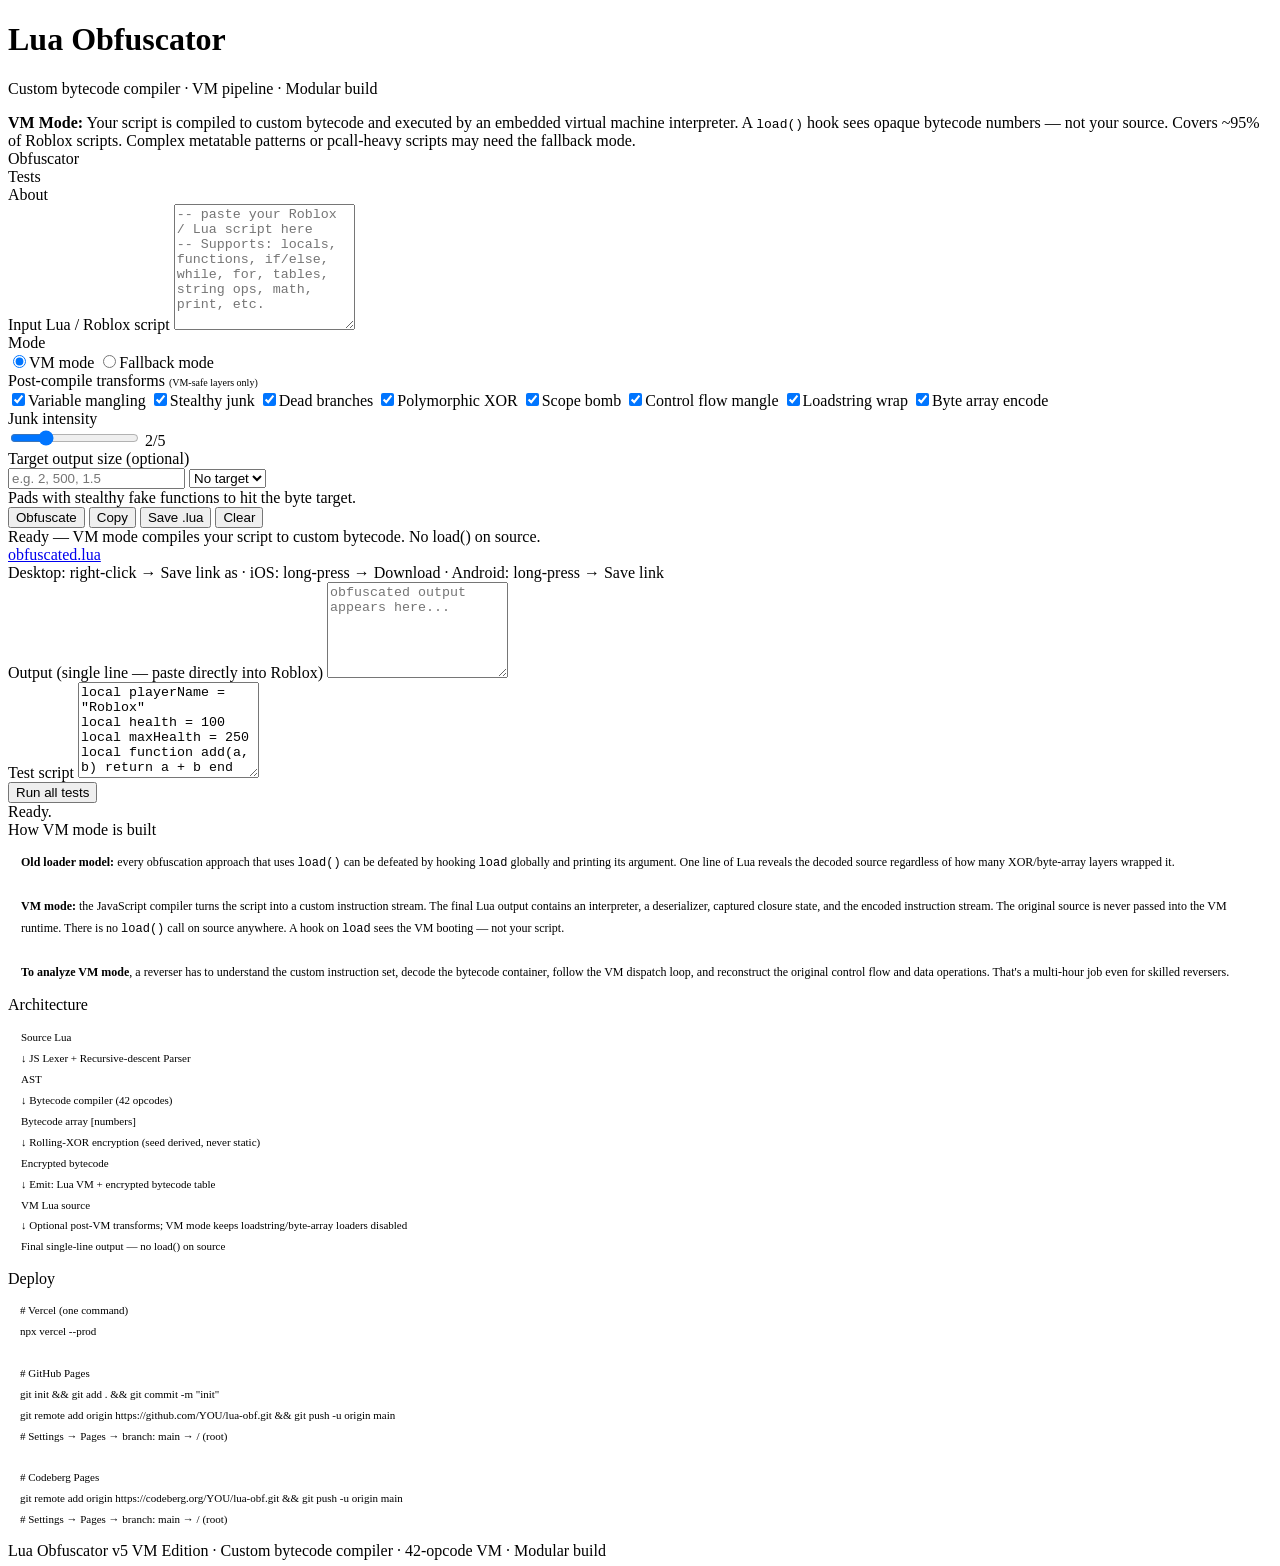
==== commit 76c61e0d: "add REAL VM" ====
--- a/public/index.html
+++ b/public/index.html
@@ -12,7 +12,7 @@
 <p class="sub">Custom bytecode compiler · VM pipeline · Modular build</p>
 
 <div class="warn-box">
-  <b>VM Mode:</b> Your script is compiled to custom bytecode and executed by an embedded virtual machine.
+  <b>VM Mode:</b> Your script is compiled to custom bytecode and executed by an embedded virtual machine interpreter.
   A <code>load()</code> hook sees opaque bytecode numbers — not your source. Covers ~95% of Roblox scripts.
   Complex metatable patterns or pcall-heavy scripts may need the fallback mode.
 </div>
@@ -32,11 +32,11 @@
 
 <div class="sec">Mode</div>
 <div class="g2">
-  <label class="opt on" id="card_vm" data-mode="vm"><input type="radio" name="mode" id="mode_vm" checked><span class="dot"></span>VM mode<span class="bx bn">STRONGEST</span></label>
-  <label class="opt" id="card_fallback" data-mode="fallback"><input type="radio" name="mode" id="mode_fallback"><span class="dot"></span>Fallback mode<span class="bx bf">v4 layers</span></label>
+  <label class="opt on" id="card_vm" data-mode="vm"><input type="radio" name="mode" id="mode_vm" checked><span class="dot"></span>VM mode</label>
+  <label class="opt" id="card_fallback" data-mode="fallback"><input type="radio" name="mode" id="mode_fallback"><span class="dot"></span>Fallback mode</label>
 </div>
 
-<div class="sec">Wrapping layers <span style="font-weight:400;text-transform:none;font-size:10px">(applied after VM compilation)</span></div>
+<div class="sec">Post-compile transforms <span style="font-weight:400;text-transform:none;font-size:10px">(VM-safe layers only)</span></div>
 <div class="g2">
   <label class="opt on" data-toggle="o_var"><input type="checkbox" id="o_var" checked><span class="dot"></span>Variable mangling</label>
   <label class="opt on" data-toggle="o_junk"><input type="checkbox" id="o_junk" checked><span class="dot"></span>Stealthy junk</label>
@@ -120,11 +120,11 @@
 
 <!-- ABOUT -->
 <div class="pnl" id="pnl_about">
-<label class="lbl">Why VM mode breaks the ceiling</label>
+<label class="lbl">How VM mode is built</label>
 <div style="background:var(--s1);border:1px solid var(--bd);border-radius:var(--r);padding:13px;font-size:12px;line-height:1.8;color:var(--mu)">
-  <b style="color:var(--tx)">Previous ceiling:</b> every obfuscation approach that uses <code>load()</code> can be defeated by hooking <code>load</code> globally and printing its argument. One line of Lua reveals the decoded source regardless of how many XOR/byte-array layers wrapped it.<br><br>
-  <b style="color:var(--tx)">VM mode:</b> your script is compiled to a custom 39-opcode bytecode format by a JavaScript compiler. The output contains a <b>Lua virtual machine</b> (~150 lines) and an obfuscated bytecode number array. There is no <code>load()</code> call on source anywhere. A hook on <code>load</code> sees the VM booting — not your script.<br><br>
-  <b style="color:var(--tx)">To reverse VM mode</b>, an attacker must: understand the VM instruction set, reverse the rolling-XOR bytecode decryption, deserialize the custom proto format, reconstruct the control flow from opcodes, and then figure out what the reconstructed logic does. That's a multi-hour job even for skilled reversers.
+  <b style="color:var(--tx)">Old loader model:</b> every obfuscation approach that uses <code>load()</code> can be defeated by hooking <code>load</code> globally and printing its argument. One line of Lua reveals the decoded source regardless of how many XOR/byte-array layers wrapped it.<br><br>
+  <b style="color:var(--tx)">VM mode:</b> the JavaScript compiler turns the script into a custom instruction stream. The final Lua output contains an interpreter, a deserializer, captured closure state, and the encoded instruction stream. The original source is never passed into the VM runtime. There is no <code>load()</code> call on source anywhere. A hook on <code>load</code> sees the VM booting — not your script.<br><br>
+  <b style="color:var(--tx)">To analyze VM mode</b>, a reverser has to understand the custom instruction set, decode the bytecode container, follow the VM dispatch loop, and reconstruct the original control flow and data operations. That's a multi-hour job even for skilled reversers.
 </div>
 
 <label class="lbl" style="margin-top:14px">Architecture</label>
@@ -132,13 +132,13 @@
   Source Lua<br>
   <span style="color:var(--ac)">↓ JS Lexer + Recursive-descent Parser</span><br>
   AST<br>
-  <span style="color:var(--ac)">↓ Bytecode compiler (39 opcodes)</span><br>
+  <span style="color:var(--ac)">↓ Bytecode compiler (42 opcodes)</span><br>
   Bytecode array [numbers]<br>
   <span style="color:var(--ac)">↓ Rolling-XOR encryption (seed derived, never static)</span><br>
   Encrypted bytecode<br>
   <span style="color:var(--ac)">↓ Emit: Lua VM + encrypted bytecode table</span><br>
   VM Lua source<br>
-  <span style="color:var(--ac)">↓ v4 pipeline: variable mangle + junk + XOR + scope + flow + loadstring + byte array</span><br>
+  <span style="color:var(--ac)">↓ Optional post-VM transforms; VM mode keeps loadstring/byte-array loaders disabled</span><br>
   <span style="color:var(--ok)">Final single-line output — no load() on source</span>
 </div>
 
@@ -155,7 +155,7 @@
 </div>
 </div>
 </div>
-<footer>Lua Obfuscator v5 VM Edition · Custom bytecode compiler · 39-opcode VM · No load() on source · Modular build</footer>
+<footer>Lua Obfuscator v5 VM Edition · Custom bytecode compiler · 42-opcode VM · Modular build</footer>
 
 
 <script src="/js/app.js" defer></script>
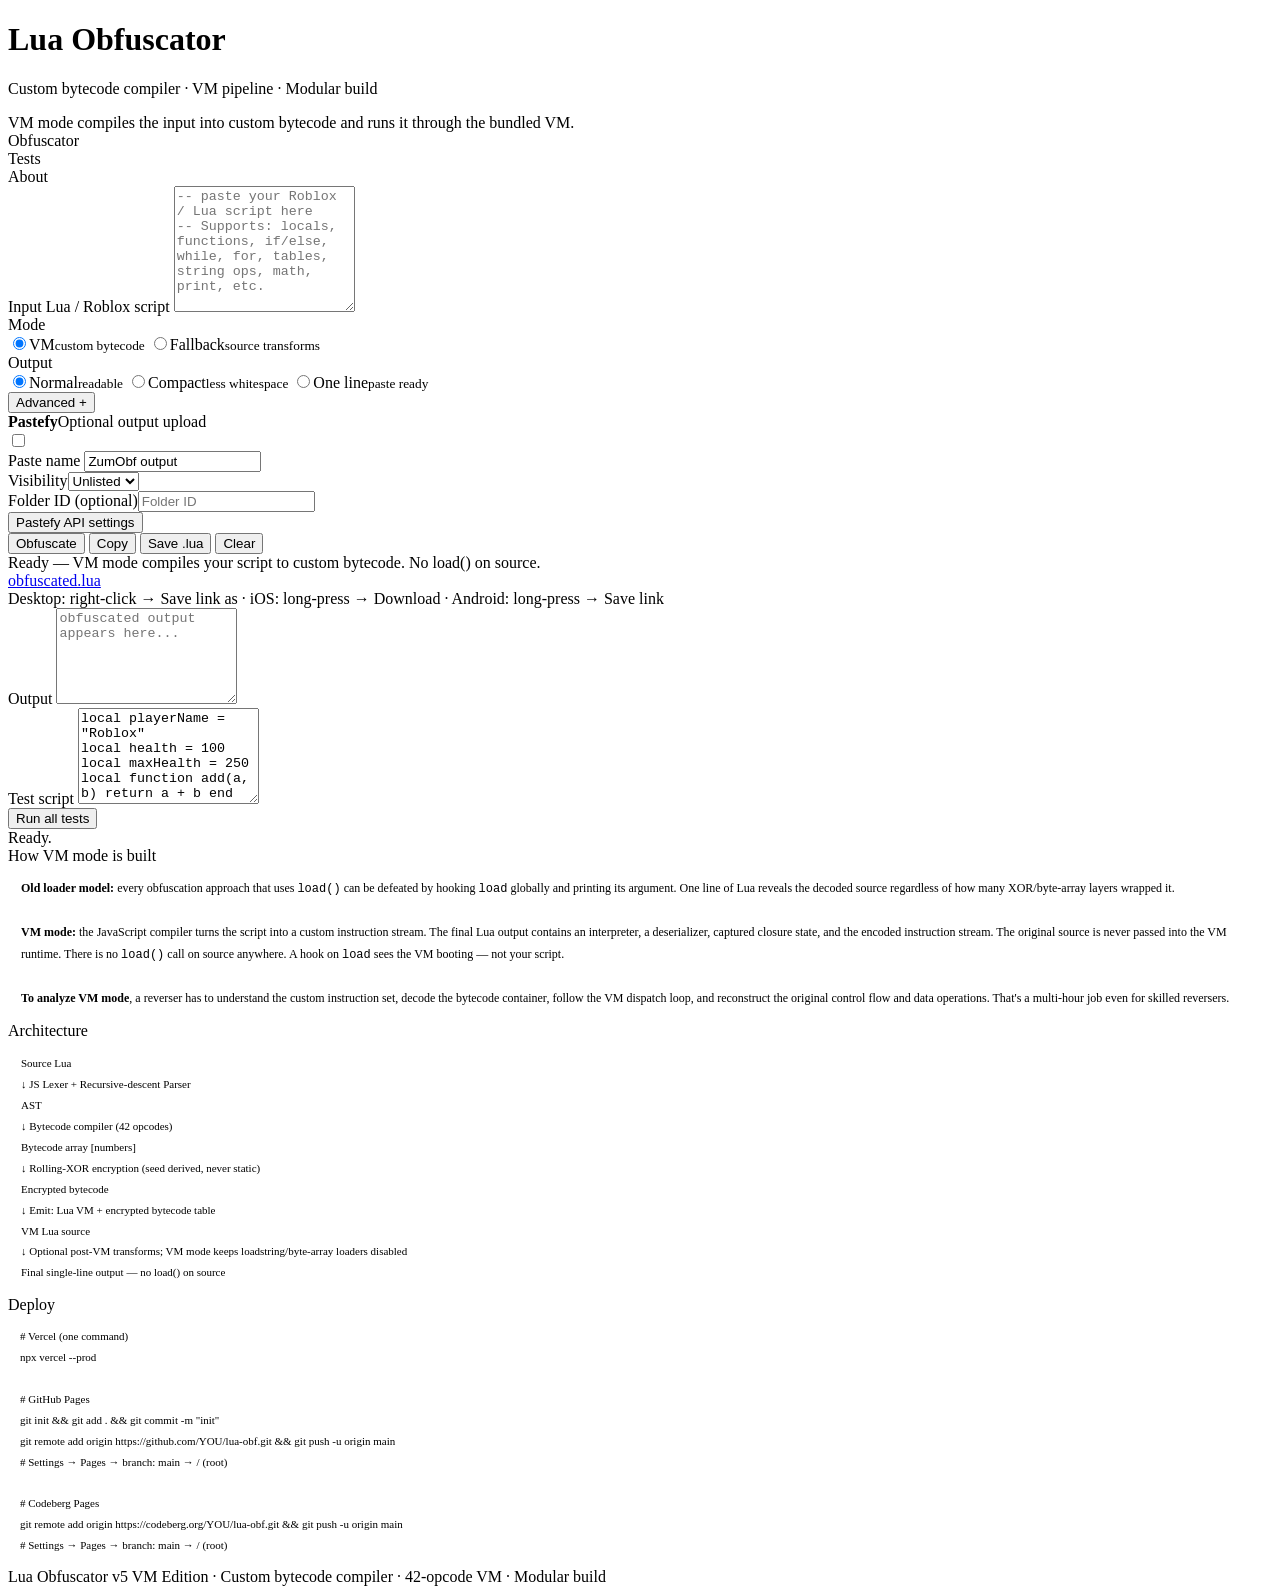
==== commit 7264d549: "fix vm" ====
--- a/public/index.html
+++ b/public/index.html
@@ -11,11 +11,7 @@
 <h1>Lua <span>Obfuscator</span></h1>
 <p class="sub">Custom bytecode compiler · VM pipeline · Modular build</p>
 
-<div class="warn-box">
-  <b>VM Mode:</b> Your script is compiled to custom bytecode and executed by an embedded virtual machine interpreter.
-  A <code>load()</code> hook sees opaque bytecode numbers — not your source. Covers ~95% of Roblox scripts.
-  Complex metatable patterns or pcall-heavy scripts may need the fallback mode.
-</div>
+<div class="notice">VM mode compiles the input into custom bytecode and runs it through the bundled VM.</div>
 
 <div class="tabs">
   <div class="tab active" data-tab="obf">Obfuscator</div>
@@ -31,35 +27,64 @@
 -- Supports: locals, functions, if/else, while, for, tables, string ops, math, print, etc."></textarea>
 
 <div class="sec">Mode</div>
-<div class="g2">
-  <label class="opt on" id="card_vm" data-mode="vm"><input type="radio" name="mode" id="mode_vm" checked><span class="dot"></span>VM mode</label>
-  <label class="opt" id="card_fallback" data-mode="fallback"><input type="radio" name="mode" id="mode_fallback"><span class="dot"></span>Fallback mode</label>
+<div class="modebar">
+  <label class="mode active" id="card_vm" data-mode="vm"><input type="radio" name="mode" id="mode_vm" checked><span>VM</span><small>custom bytecode</small></label>
+  <label class="mode" id="card_fallback" data-mode="fallback"><input type="radio" name="mode" id="mode_fallback"><span>Fallback</span><small>source transforms</small></label>
 </div>
 
-<div class="sec">Post-compile transforms <span style="font-weight:400;text-transform:none;font-size:10px">(VM-safe layers only)</span></div>
-<div class="g2">
-  <label class="opt on" data-toggle="o_var"><input type="checkbox" id="o_var" checked><span class="dot"></span>Variable mangling</label>
-  <label class="opt on" data-toggle="o_junk"><input type="checkbox" id="o_junk" checked><span class="dot"></span>Stealthy junk</label>
-  <label class="opt on" data-toggle="o_dead"><input type="checkbox" id="o_dead" checked><span class="dot"></span>Dead branches</label>
-  <label class="opt on" data-toggle="o_poly"><input type="checkbox" id="o_poly" checked><span class="dot"></span>Polymorphic XOR</label>
-  <label class="opt on" data-toggle="o_scope"><input type="checkbox" id="o_scope" checked><span class="dot"></span>Scope bomb</label>
-  <label class="opt on" data-toggle="o_flow"><input type="checkbox" id="o_flow" checked><span class="dot"></span>Control flow mangle</label>
-  <label class="opt on" data-toggle="o_wrap"><input type="checkbox" id="o_wrap" checked><span class="dot"></span>Loadstring wrap</label>
-  <label class="opt on" data-toggle="o_bytes"><input type="checkbox" id="o_bytes" checked><span class="dot"></span>Byte array encode</label>
+<div class="sec">Output</div>
+<div class="formatbar">
+  <label class="fmt active"><input type="radio" name="format" value="normal" checked><span>Normal</span><small>readable</small></label>
+  <label class="fmt"><input type="radio" name="format" value="compact"><span>Compact</span><small>less whitespace</small></label>
+  <label class="fmt"><input type="radio" name="format" value="one"><span>One line</span><small>paste ready</small></label>
 </div>
 
-<label class="lbl">Junk intensity</label>
-<div class="slrow">
-  <input type="range" id="junk_lvl" min="1" max="5" value="2">
-  <span class="slv" id="jlbl">2/5</span>
+<div class="advanced-head">
+  <button type="button" class="advanced-toggle" id="advancedToggle">Advanced <span id="advancedArrow">+</span></button>
+</div>
+<div class="advanced" id="advancedPanel" hidden>
+  <div class="sec">Transforms</div>
+  <div class="g2">
+    <label class="opt on" data-toggle="o_var"><input type="checkbox" id="o_var" checked><span class="dot"></span>Variable mangling</label>
+    <label class="opt on" data-toggle="o_junk"><input type="checkbox" id="o_junk" checked><span class="dot"></span>Junk code</label>
+    <label class="opt on" data-toggle="o_dead"><input type="checkbox" id="o_dead" checked><span class="dot"></span>Dead branches</label>
+    <label class="opt on" data-toggle="o_poly"><input type="checkbox" id="o_poly" checked><span class="dot"></span>Polymorphic XOR</label>
+    <label class="opt on" data-toggle="o_scope"><input type="checkbox" id="o_scope" checked><span class="dot"></span>Scope layers</label>
+    <label class="opt on" data-toggle="o_flow"><input type="checkbox" id="o_flow" checked><span class="dot"></span>Control flow</label>
+    <label class="opt on" data-toggle="o_wrap"><input type="checkbox" id="o_wrap"><span class="dot"></span>Load wrapper</label>
+    <label class="opt on" data-toggle="o_bytes"><input type="checkbox" id="o_bytes"><span class="dot"></span>Byte loader</label>
+  </div>
+
+  <div class="sec">Watermark</div>
+  <div class="watermark-row">
+    <label class="opt on" data-toggle="o_watermark"><input type="checkbox" id="o_watermark" checked><span class="dot"></span>Embedded watermark</label>
+    <input class="wm-input" id="wm_text" type="text" value="ZumObf / UwURaww" maxlength="80" aria-label="Watermark text">
+  </div>
+
+  <label class="lbl">Junk intensity</label>
+  <div class="slrow"><input type="range" id="junk_lvl" min="1" max="5" value="2"><span class="slv" id="jlbl">2/5</span></div>
+
+  <label class="lbl">Target output size <span class="optional">(optional)</span></label>
+  <div class="srow"><input type="text" id="sval" placeholder="e.g. 2, 500, 1.5"><select id="sunit"><option value="0">No target</option><option value="1024">KB</option><option value="1048576">MB</option><option value="1073741824">GB</option></select></div>
+  <div class="hint" id="snote">Pads with inert code to reach the requested size.</div>
 </div>
 
-<label class="lbl">Target output size <span style="font-weight:400;text-transform:none">(optional)</span></label>
-<div class="srow">
-  <input type="text" id="sval" placeholder="e.g. 2, 500, 1.5">
-  <select id="sunit"><option value="0">No target</option><option value="1024">KB</option><option value="1048576">MB</option><option value="1073741824">GB</option></select>
+<div class="pastefy-box" id="pastefyBox">
+  <div class="pastefy-head">
+    <div><strong>Pastefy</strong><span>Optional output upload</span></div>
+    <label class="switch"><input type="checkbox" id="pf_auto"><span></span></label>
+  </div>
+  <div class="pastefy-body">
+    <label class="lbl">Paste name</label>
+    <input class="text-input" id="pf_title" type="text" value="ZumObf output" maxlength="120">
+    <div class="pastefy-grid">
+      <div><label class="lbl">Visibility</label><select class="text-input" id="pf_visibility"><option value="UNLISTED">Unlisted</option><option value="PUBLIC">Public</option></select></div>
+      <div><label class="lbl">Folder ID <span class="optional">(optional)</span></label><input class="text-input" id="pf_folder" type="text" placeholder="Folder ID"></div>
+    </div>
+    <button type="button" class="settings-link" id="pf_settings">Pastefy API settings</button>
+    <div class="pastefy-result" id="pf_result" hidden></div>
+  </div>
 </div>
-<div class="hint" id="snote">Pads with stealthy fake functions to hit the byte target.</div>
 
 <div class="row">
   <button class="p" id="btnrun">Obfuscate</button>
@@ -84,7 +109,7 @@
   <div class="stat"><div class="sv" id="sn">—</div><div class="sl">Layers</div></div>
 </div>
 
-<label class="lbl">Output (single line — paste directly into Roblox)</label>
+<label class="lbl">Output</label>
 <textarea id="out" readonly rows="6" style="color:#a78bfa" placeholder="obfuscated output appears here..."></textarea>
 </div>
 
@@ -155,6 +180,17 @@
 </div>
 </div>
 </div>
+
+<div class="modal" id="pf_modal" hidden>
+  <div class="modal-card">
+    <div class="modal-head"><strong>Pastefy API</strong><button type="button" id="pf_close">×</button></div>
+    <label class="lbl">API token</label>
+    <input class="text-input" id="pf_token" type="password" autocomplete="off" placeholder="Paste your Pastefy API token">
+    <div class="hint">The token is used by your browser to call Pastefy. It is not included in generated Lua.</div>
+    <label class="remember"><input type="checkbox" id="pf_remember"> Remember on this device</label>
+    <div class="modal-actions"><button type="button" id="pf_clear">Clear token</button><button type="button" class="p" id="pf_save">Save</button></div>
+  </div>
+</div>
 <footer>Lua Obfuscator v5 VM Edition · Custom bytecode compiler · 42-opcode VM · Modular build</footer>
 
 
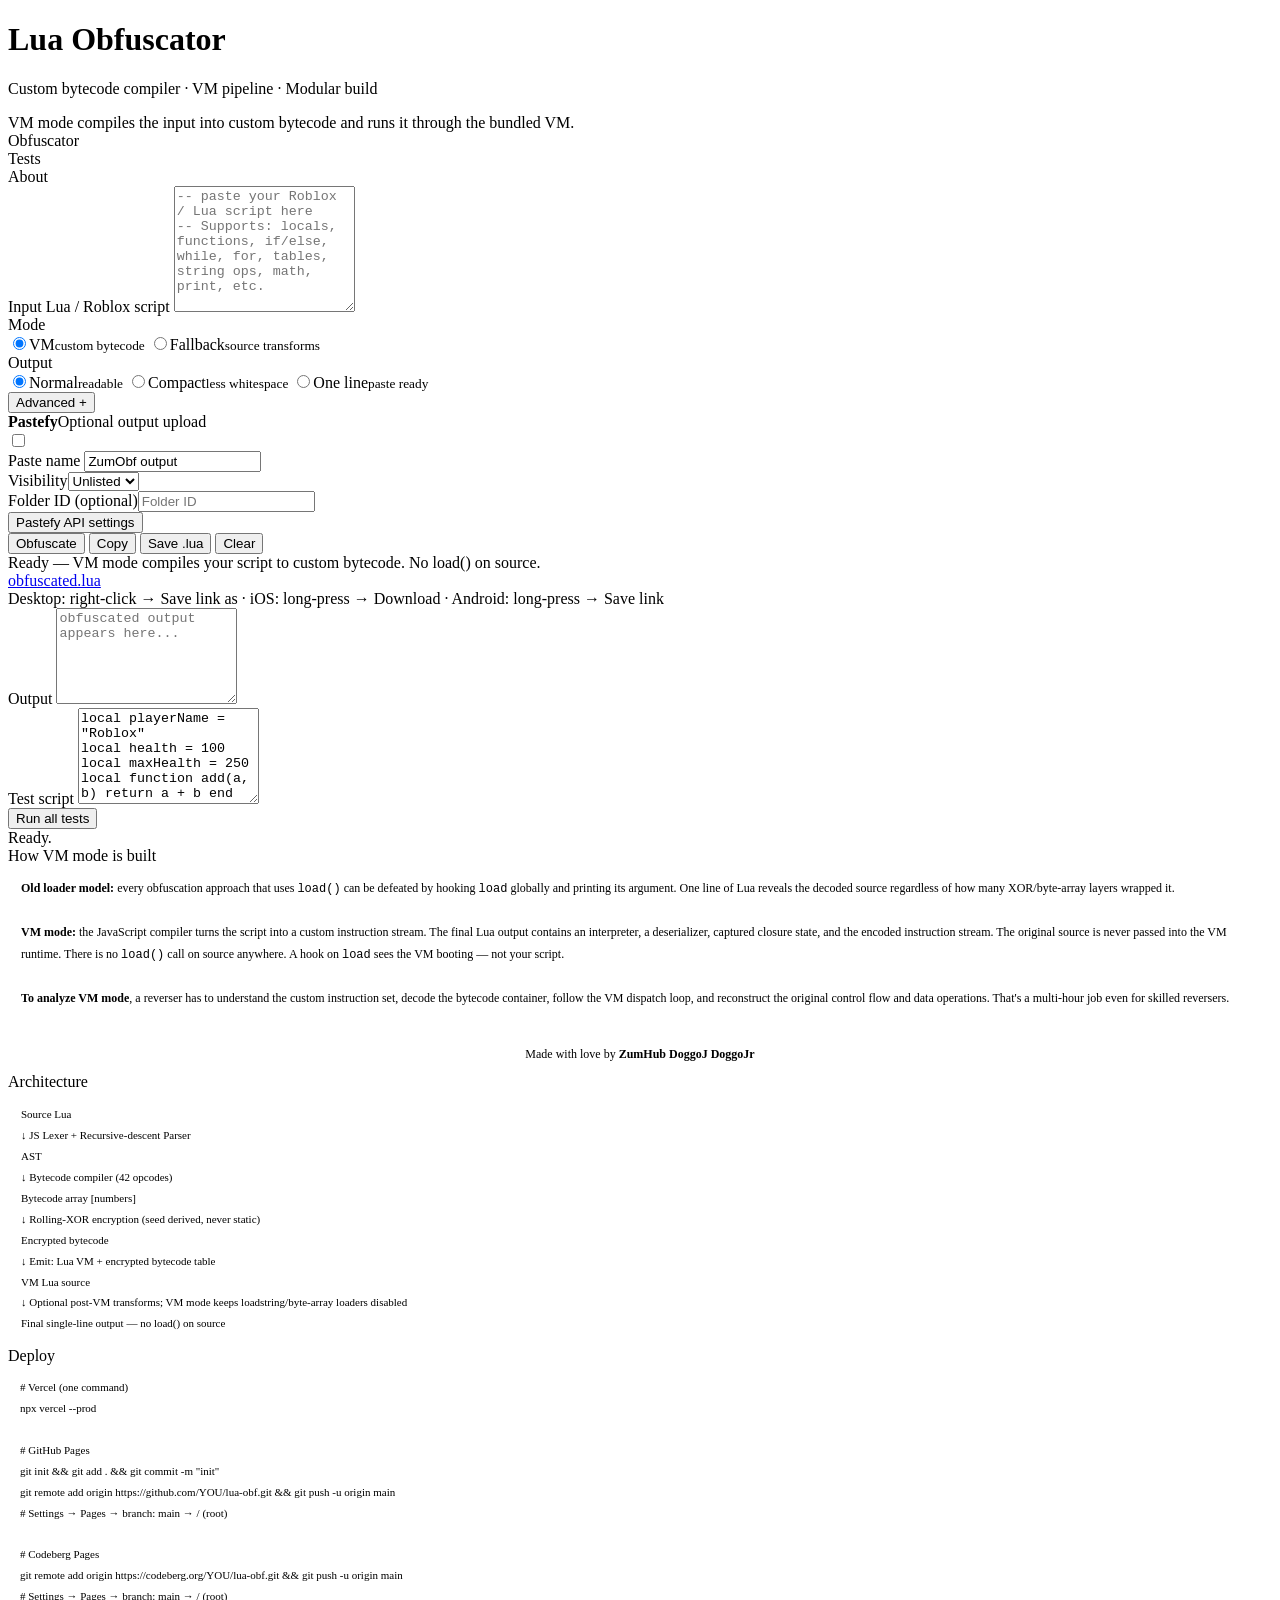
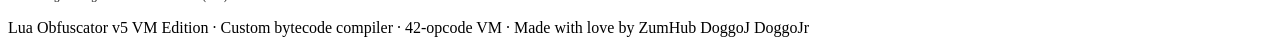
==== commit 9131bb7a: "gemuinly working?" ====
--- a/public/index.html
+++ b/public/index.html
@@ -152,6 +152,8 @@
   <b style="color:var(--tx)">To analyze VM mode</b>, a reverser has to understand the custom instruction set, decode the bytecode container, follow the VM dispatch loop, and reconstruct the original control flow and data operations. That's a multi-hour job even for skilled reversers.
 </div>
 
+<div style="margin-top:14px;padding:11px 13px;border:1px solid var(--bd);border-radius:var(--r);background:var(--s1);font-size:12px;color:var(--mu);text-align:center">Made with love by <b style="color:var(--tx)">ZumHub DoggoJ DoggoJr</b></div>
+
 <label class="lbl" style="margin-top:14px">Architecture</label>
 <div style="background:var(--s1);border:1px solid var(--bd);border-radius:var(--r);padding:13px;font-family:var(--mo);font-size:11px;line-height:1.9;color:var(--mu)">
   Source Lua<br>
@@ -191,7 +193,7 @@
     <div class="modal-actions"><button type="button" id="pf_clear">Clear token</button><button type="button" class="p" id="pf_save">Save</button></div>
   </div>
 </div>
-<footer>Lua Obfuscator v5 VM Edition · Custom bytecode compiler · 42-opcode VM · Modular build</footer>
+<footer>Lua Obfuscator v5 VM Edition · Custom bytecode compiler · 42-opcode VM · Made with love by ZumHub DoggoJ DoggoJr</footer>
 
 
 <script src="/js/app.js" defer></script>
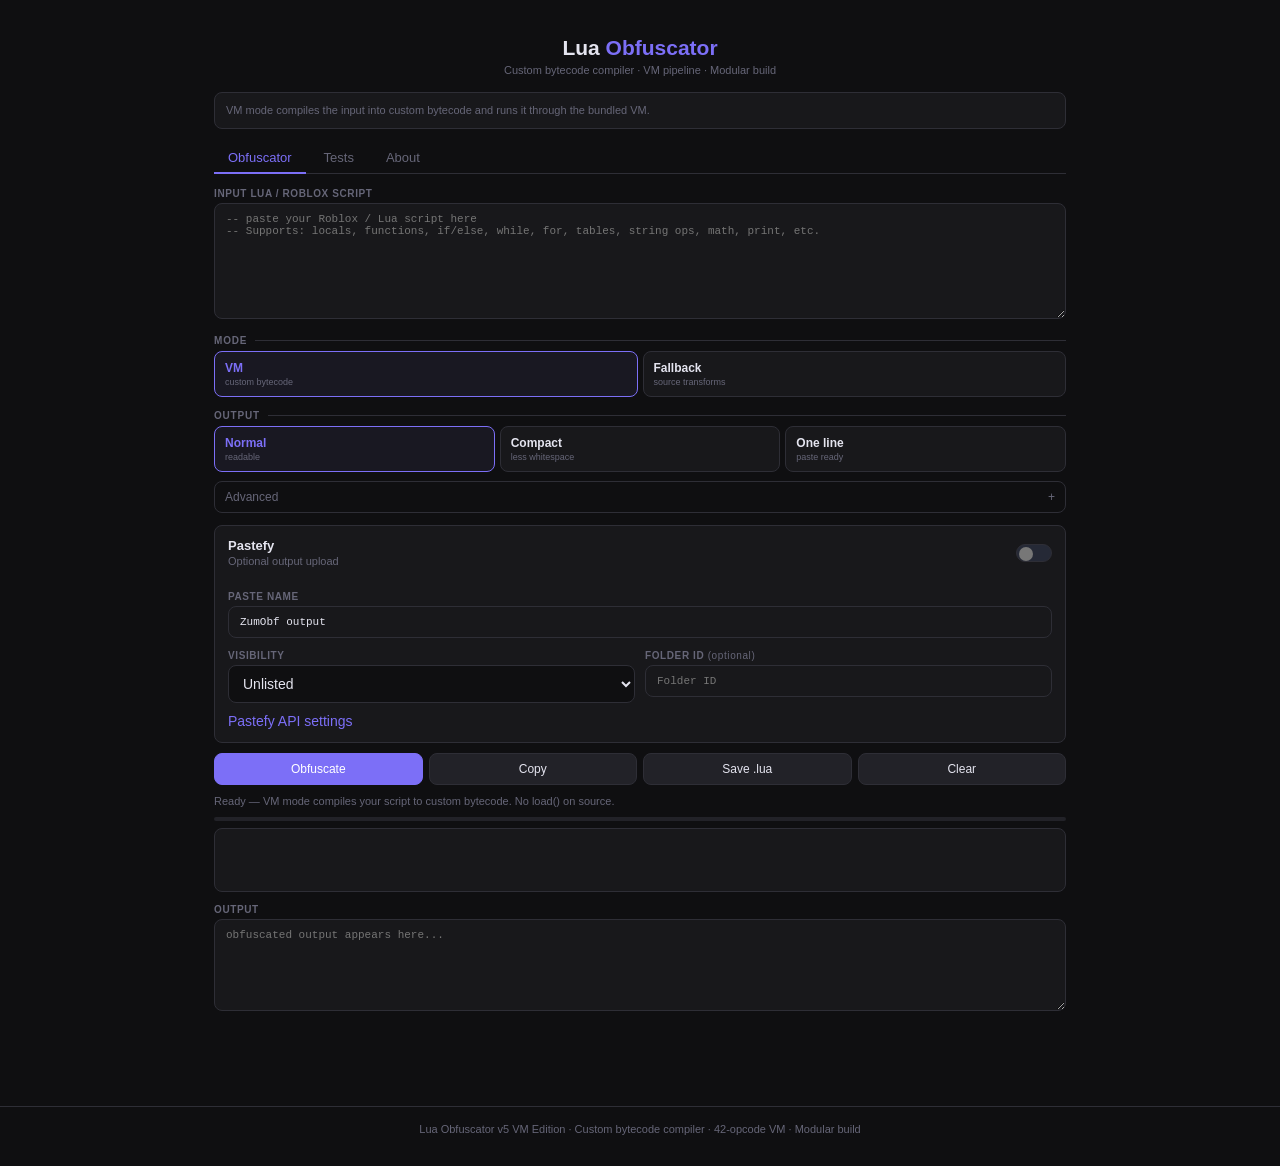
==== commit 93931adf: "fix engine 2" ====
--- a/public/index.html
+++ b/public/index.html
@@ -152,8 +152,6 @@
   <b style="color:var(--tx)">To analyze VM mode</b>, a reverser has to understand the custom instruction set, decode the bytecode container, follow the VM dispatch loop, and reconstruct the original control flow and data operations. That's a multi-hour job even for skilled reversers.
 </div>
 
-<div style="margin-top:14px;padding:11px 13px;border:1px solid var(--bd);border-radius:var(--r);background:var(--s1);font-size:12px;color:var(--mu);text-align:center">Made with love by <b style="color:var(--tx)">ZumHub DoggoJ DoggoJr</b></div>
-
 <label class="lbl" style="margin-top:14px">Architecture</label>
 <div style="background:var(--s1);border:1px solid var(--bd);border-radius:var(--r);padding:13px;font-family:var(--mo);font-size:11px;line-height:1.9;color:var(--mu)">
   Source Lua<br>
@@ -193,7 +191,7 @@
     <div class="modal-actions"><button type="button" id="pf_clear">Clear token</button><button type="button" class="p" id="pf_save">Save</button></div>
   </div>
 </div>
-<footer>Lua Obfuscator v5 VM Edition · Custom bytecode compiler · 42-opcode VM · Made with love by ZumHub DoggoJ DoggoJr</footer>
+<footer>Lua Obfuscator v5 VM Edition · Custom bytecode compiler · 42-opcode VM · Modular build</footer>
 
 
 <script src="/js/app.js" defer></script>
--- a/css/style.css
+++ b/css/style.css
@@ -0,0 +1,72 @@
+:root{--bg:#0f0f11;--s1:#18181b;--s2:#222228;--bd:#2e2e36;--ac:#7c6ff7;--ac2:#5a54c4;--tx:#e4e4ef;--mu:#666678;--ok:#4ade80;--er:#f87171;--wn:#fbbf24;--r:8px;--mo:'JetBrains Mono','Fira Code',monospace}
+*{box-sizing:border-box;margin:0;padding:0}
+html,body{background:var(--bg);color:var(--tx);font-family:-apple-system,BlinkMacSystemFont,'Segoe UI',sans-serif;font-size:14px}
+.w{max-width:880px;margin:0 auto;padding:16px 14px 60px}
+h1{font-size:21px;font-weight:700;text-align:center;padding:20px 0 4px}
+h1 span{color:var(--ac)}
+.sub{text-align:center;font-size:11px;color:var(--mu);margin-bottom:16px}
+.vm-badge{display:inline-block;background:linear-gradient(135deg,#7c6ff7,#f87171);color:#fff;font-size:10px;font-weight:700;padding:2px 7px;border-radius:4px;margin-left:6px;vertical-align:middle;letter-spacing:.04em}
+.tabs{display:flex;gap:4px;border-bottom:1px solid var(--bd);margin-bottom:14px}
+.tab{padding:7px 14px;font-size:13px;font-weight:500;cursor:pointer;color:var(--mu);border-bottom:2px solid transparent;margin-bottom:-1px;transition:color .15s,border-color .15s}
+.tab.active{color:var(--ac);border-bottom-color:var(--ac)}
+.pnl{display:none}.pnl.active{display:block}
+.lbl{display:block;font-size:10px;font-weight:700;color:var(--mu);text-transform:uppercase;letter-spacing:.06em;margin:12px 0 4px}
+textarea,input[type=text]{width:100%;background:var(--s1);color:var(--tx);border:1px solid var(--bd);border-radius:var(--r);padding:9px 11px;font-family:var(--mo);font-size:11px;outline:none;resize:vertical;transition:border-color .15s}
+textarea:focus,input:focus{border-color:var(--ac)}
+select{background:var(--s1);color:var(--tx);border:1px solid var(--bd);border-radius:var(--r);padding:8px 10px;font-size:13px;outline:none;cursor:pointer}
+.g2{display:grid;grid-template-columns:1fr 1fr;gap:5px;margin:5px 0}
+.opt{display:flex;align-items:center;gap:7px;padding:7px 9px;background:var(--s1);border:1px solid var(--bd);border-radius:var(--r);cursor:pointer;font-size:11px;color:var(--mu);user-select:none;transition:border-color .15s,color .15s}
+.opt:hover,.opt.on{border-color:var(--ac);color:var(--tx)}
+.opt input{display:none}
+.dot{width:12px;height:12px;border-radius:3px;border:1.5px solid var(--bd);flex-shrink:0;transition:background .15s,border-color .15s}
+.opt.on .dot{background:var(--ac);border-color:var(--ac)}
+.sec{font-size:10px;font-weight:700;color:var(--mu);text-transform:uppercase;letter-spacing:.08em;margin:13px 0 4px;display:flex;align-items:center;gap:8px}
+.sec::after{content:'';flex:1;height:1px;background:var(--bd)}
+.row{display:flex;gap:6px;margin:10px 0;flex-wrap:wrap}
+button{flex:1;min-width:68px;padding:8px 10px;font-size:12px;font-weight:500;border-radius:var(--r);border:1px solid var(--bd);background:var(--s2);color:var(--tx);cursor:pointer;transition:background .15s,border-color .15s}
+button:hover{background:var(--s1);border-color:var(--ac)}
+button.p{background:var(--ac);border-color:var(--ac);color:#fff}
+button.p:hover{background:var(--ac2)}
+button:disabled{opacity:.4;cursor:not-allowed}
+.slrow{display:flex;align-items:center;gap:10px;margin:4px 0}
+input[type=range]{flex:1;accent-color:var(--ac)}
+.slv{font-size:13px;font-weight:700;color:var(--ac);min-width:28px}
+.srow{display:flex;gap:6px;align-items:center}.srow input{flex:1}
+.hint{font-size:11px;color:var(--mu);margin-top:3px}
+.pw{height:4px;background:var(--s2);border-radius:2px;margin:7px 0;overflow:hidden}
+.pb{height:100%;width:0%;background:var(--ac);border-radius:2px;transition:width .2s}
+#st{font-size:11px;color:var(--mu);min-height:15px;margin:3px 0}
+.lg{font-family:var(--mo);font-size:10px;color:var(--mu);background:var(--s1);border:1px solid var(--bd);border-radius:var(--r);padding:7px;height:64px;overflow-y:auto;margin:4px 0}
+.stats{display:grid;grid-template-columns:repeat(4,1fr);gap:5px;margin:7px 0}
+.stat{background:var(--s1);border:1px solid var(--bd);border-radius:var(--r);padding:7px;text-align:center}
+.sv{font-size:13px;font-weight:700}.sl{font-size:9px;color:var(--mu);margin-top:2px}
+.dlc{margin:8px 0;padding:11px 13px;background:var(--s1);border:1px solid var(--ac);border-radius:var(--r);display:none}
+.dlc a{display:block;font-size:12px;font-weight:500;color:var(--ac);text-decoration:none;word-break:break-all}
+.dlh{font-size:10px;color:var(--mu);margin-top:4px;line-height:1.6}
+.bx{display:inline-block;font-size:9px;font-weight:700;padding:1px 5px;border-radius:3px;margin-left:4px;vertical-align:middle}
+.bn{background:#1a2e1a;color:var(--ok)}.bf{background:#2e2a14;color:var(--wn)}
+.rrow{display:flex;align-items:flex-start;gap:7px;padding:7px 10px;border-bottom:1px solid var(--bd);font-size:11px}
+.rrow:last-child{border-bottom:none}
+.rn{font-weight:600}.rd{font-size:10px;color:var(--mu);margin-top:1px;font-family:var(--mo)}
+.rbox{background:var(--s1);border:1px solid var(--bd);border-radius:var(--r);overflow:hidden;margin:7px 0}
+.rhd{font-size:10px;font-weight:700;color:var(--mu);padding:6px 10px;border-bottom:1px solid var(--bd);background:var(--s2);text-transform:uppercase;letter-spacing:.05em}
+.sm{display:grid;grid-template-columns:1fr 1fr;gap:6px;margin:7px 0}
+.sc{background:var(--s1);border:1px solid var(--bd);border-radius:var(--r);padding:9px;text-align:center}
+.scv{font-size:22px;font-weight:700}.scl{font-size:10px;color:var(--mu);margin-top:2px}
+.pass{color:var(--ok)}.fail{color:var(--er)}
+.warn-box{background:#1a1a0a;border:1px solid var(--wn);border-radius:var(--r);padding:10px 12px;font-size:11px;color:var(--wn);margin:8px 0;line-height:1.6}
+footer{text-align:center;font-size:11px;color:var(--mu);padding:16px 0;border-top:1px solid var(--bd);margin-top:32px}
+@media(max-width:540px){.g2{grid-template-columns:1fr}.stats{grid-template-columns:1fr 1fr}button{font-size:11px}}
+.notice{background:var(--s1);border:1px solid var(--bd);border-radius:var(--r);padding:9px 11px;font-size:11px;color:var(--mu);margin:8px 0 14px;line-height:1.5}
+.modebar,.formatbar{display:grid;grid-template-columns:1fr 1fr 1fr;gap:5px;margin:5px 0}
+.modebar{grid-template-columns:1fr 1fr}
+.mode,.fmt{position:relative;display:flex;flex-direction:column;padding:9px 10px;background:var(--s1);border:1px solid var(--bd);border-radius:var(--r);cursor:pointer;color:var(--mu);user-select:none}
+.mode input,.fmt input{position:absolute;opacity:0;pointer-events:none}
+.mode span,.fmt span{font-size:12px;color:var(--tx);font-weight:600}.mode small,.fmt small{font-size:9px;color:var(--mu);margin-top:2px}
+.mode.active,.fmt.active{border-color:var(--ac);background:#191822}.mode.active span,.fmt.active span{color:var(--ac)}
+.advanced-head{margin-top:9px}.advanced-toggle{width:100%;display:flex;justify-content:space-between;align-items:center;background:transparent;border:1px solid var(--bd);color:var(--mu);padding:8px 10px}.advanced-toggle:hover{color:var(--tx)}
+.advanced{border:1px solid var(--bd);border-top:0;border-radius:0 0 var(--r) var(--r);padding:4px 10px 10px;background:#121216}.optional{font-weight:400;text-transform:none}
+.watermark-row{display:grid;grid-template-columns:1fr 1.4fr;gap:5px;align-items:stretch}.wm-input{min-width:0;width:100%;background:var(--s1);color:var(--tx);border:1px solid var(--bd);border-radius:var(--r);padding:8px 10px;font-family:var(--mo);font-size:11px;outline:none}.wm-input:focus{border-color:var(--ac)}
+@media(max-width:540px){.formatbar{grid-template-columns:1fr}.watermark-row{grid-template-columns:1fr}}
+
+.pastefy-box{margin-top:12px;border:1px solid var(--bd);border-radius:var(--r);background:var(--s1);overflow:hidden}.pastefy-head{display:flex;align-items:center;justify-content:space-between;padding:12px 13px}.pastefy-head strong{display:block;font-size:13px}.pastefy-head span{display:block;color:var(--mu);font-size:11px;margin-top:2px}.pastefy-body{padding:0 13px 13px}.pastefy-grid{display:grid;grid-template-columns:1fr 1fr;gap:10px}.text-input{width:100%;box-sizing:border-box;background:var(--bg);border:1px solid var(--bd);border-radius:8px;color:var(--tx);padding:9px 10px;font:12px var(--ui);outline:none}.text-input:focus{border-color:var(--ac)}.settings-link{margin-top:10px;background:none;border:0;padding:0;color:var(--ac);font:12px var(--ui);cursor:pointer}.switch{width:36px;height:20px;position:relative}.switch input{display:none}.switch span{position:absolute;inset:0;background:#252936;border-radius:20px;border:1px solid var(--bd);cursor:pointer}.switch span:after{content:'';position:absolute;width:14px;height:14px;left:2px;top:2px;border-radius:50%;background:#777;transition:.15s}.switch input:checked+span{background:var(--ac)}.switch input:checked+span:after{left:18px;background:white}.pastefy-result{margin-top:12px;padding:10px;border:1px solid var(--bd);border-radius:8px;background:var(--bg);font-size:11px}.pastefy-result a{display:block;color:var(--ac);overflow:hidden;text-overflow:ellipsis;white-space:nowrap;margin:5px 0}.pastefy-result code{display:block;white-space:pre-wrap;word-break:break-all;color:var(--tx);padding:8px;background:var(--s1);border-radius:6px}.pr-title{font-weight:600}.pr-actions,.modal-actions{display:flex;gap:8px;margin-top:9px}.pr-actions button,.modal-actions button{background:var(--s1);color:var(--tx);border:1px solid var(--bd);border-radius:7px;padding:7px 9px;font:11px var(--ui);cursor:pointer}.modal{position:fixed;inset:0;background:rgba(0,0,0,.68);display:flex;align-items:center;justify-content:center;padding:18px;z-index:20}.modal[hidden]{display:none}.modal-card{width:min(430px,100%);background:var(--s1);border:1px solid var(--bd);border-radius:12px;padding:15px;box-shadow:0 16px 50px rgba(0,0,0,.4)}.modal-head{display:flex;justify-content:space-between;align-items:center;margin-bottom:14px}.modal-head button{background:none;border:0;color:var(--mu);font-size:22px;cursor:pointer}.remember{display:flex;gap:8px;align-items:center;margin-top:12px;font-size:11px;color:var(--mu)}.modal-actions{justify-content:flex-end}.modal-actions .p{color:white;background:var(--ac);border-color:var(--ac)}@media(max-width:560px){.pastefy-grid{grid-template-columns:1fr}}
